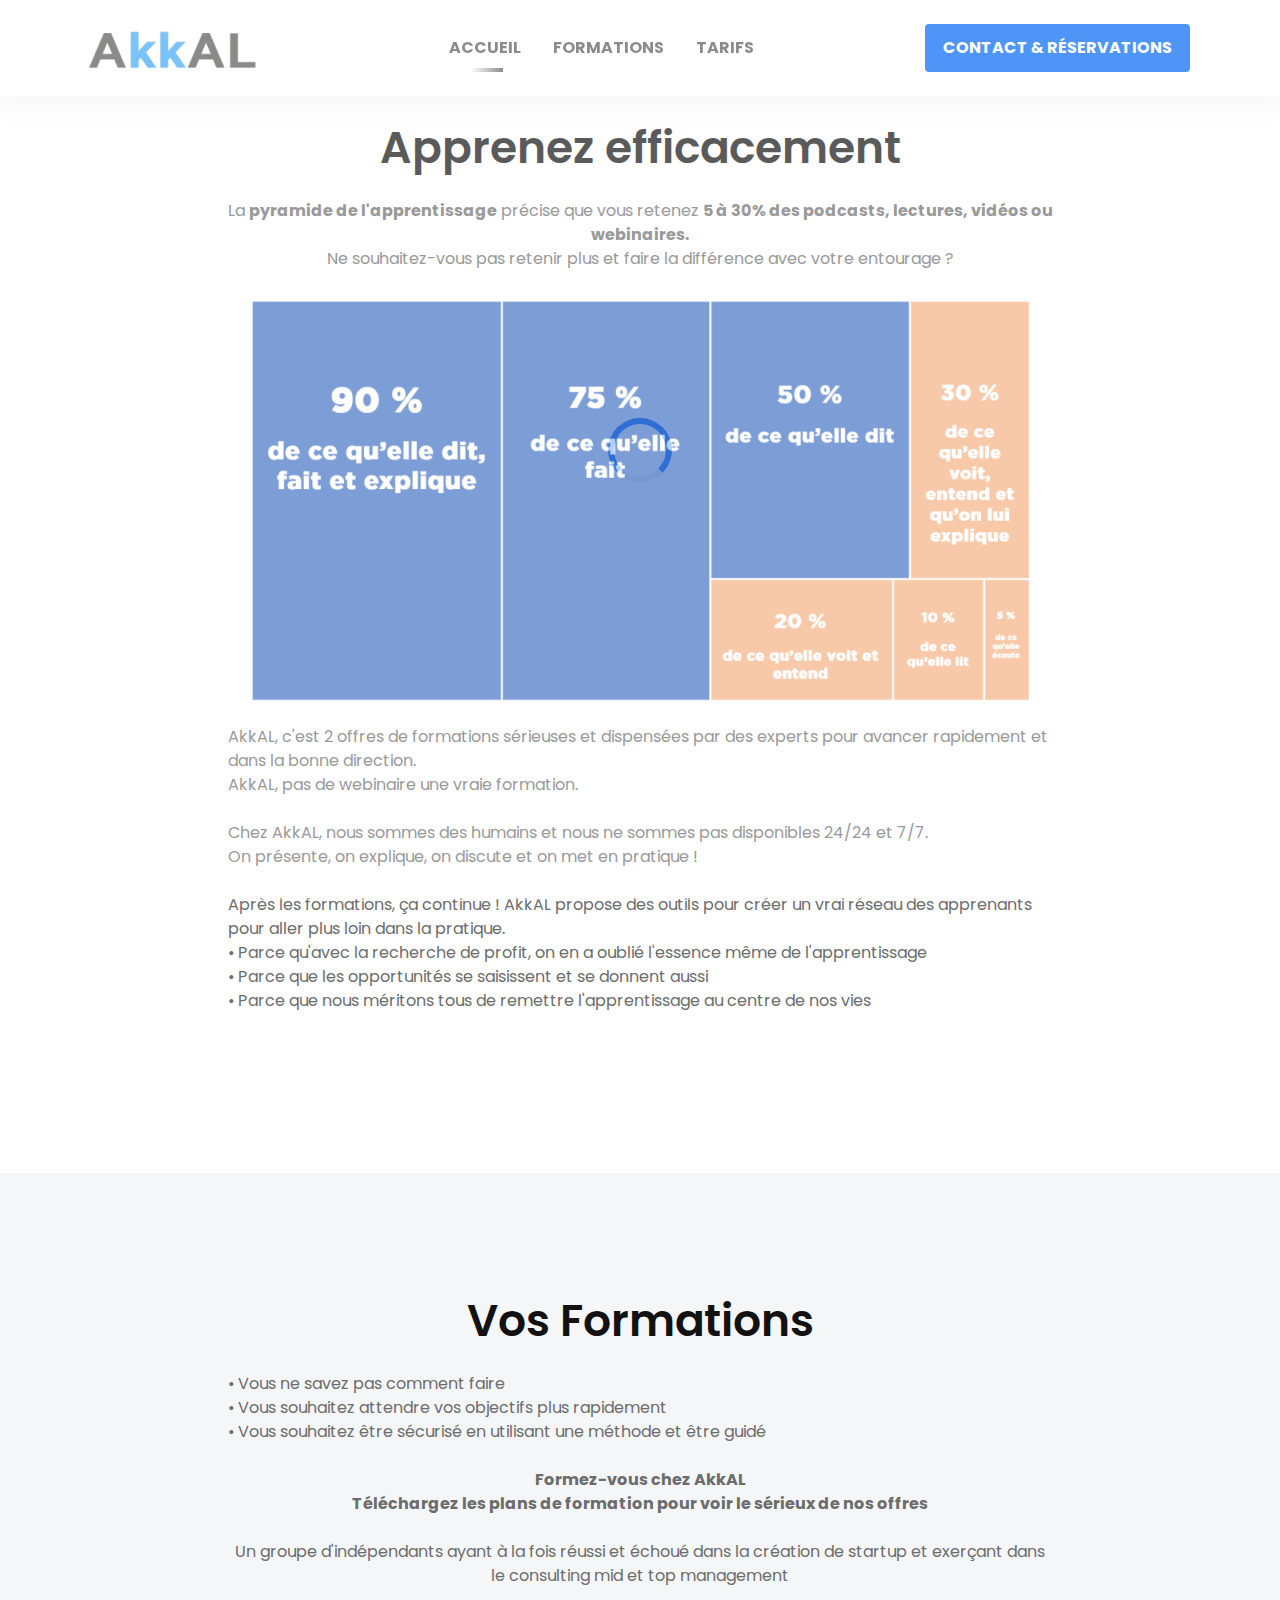
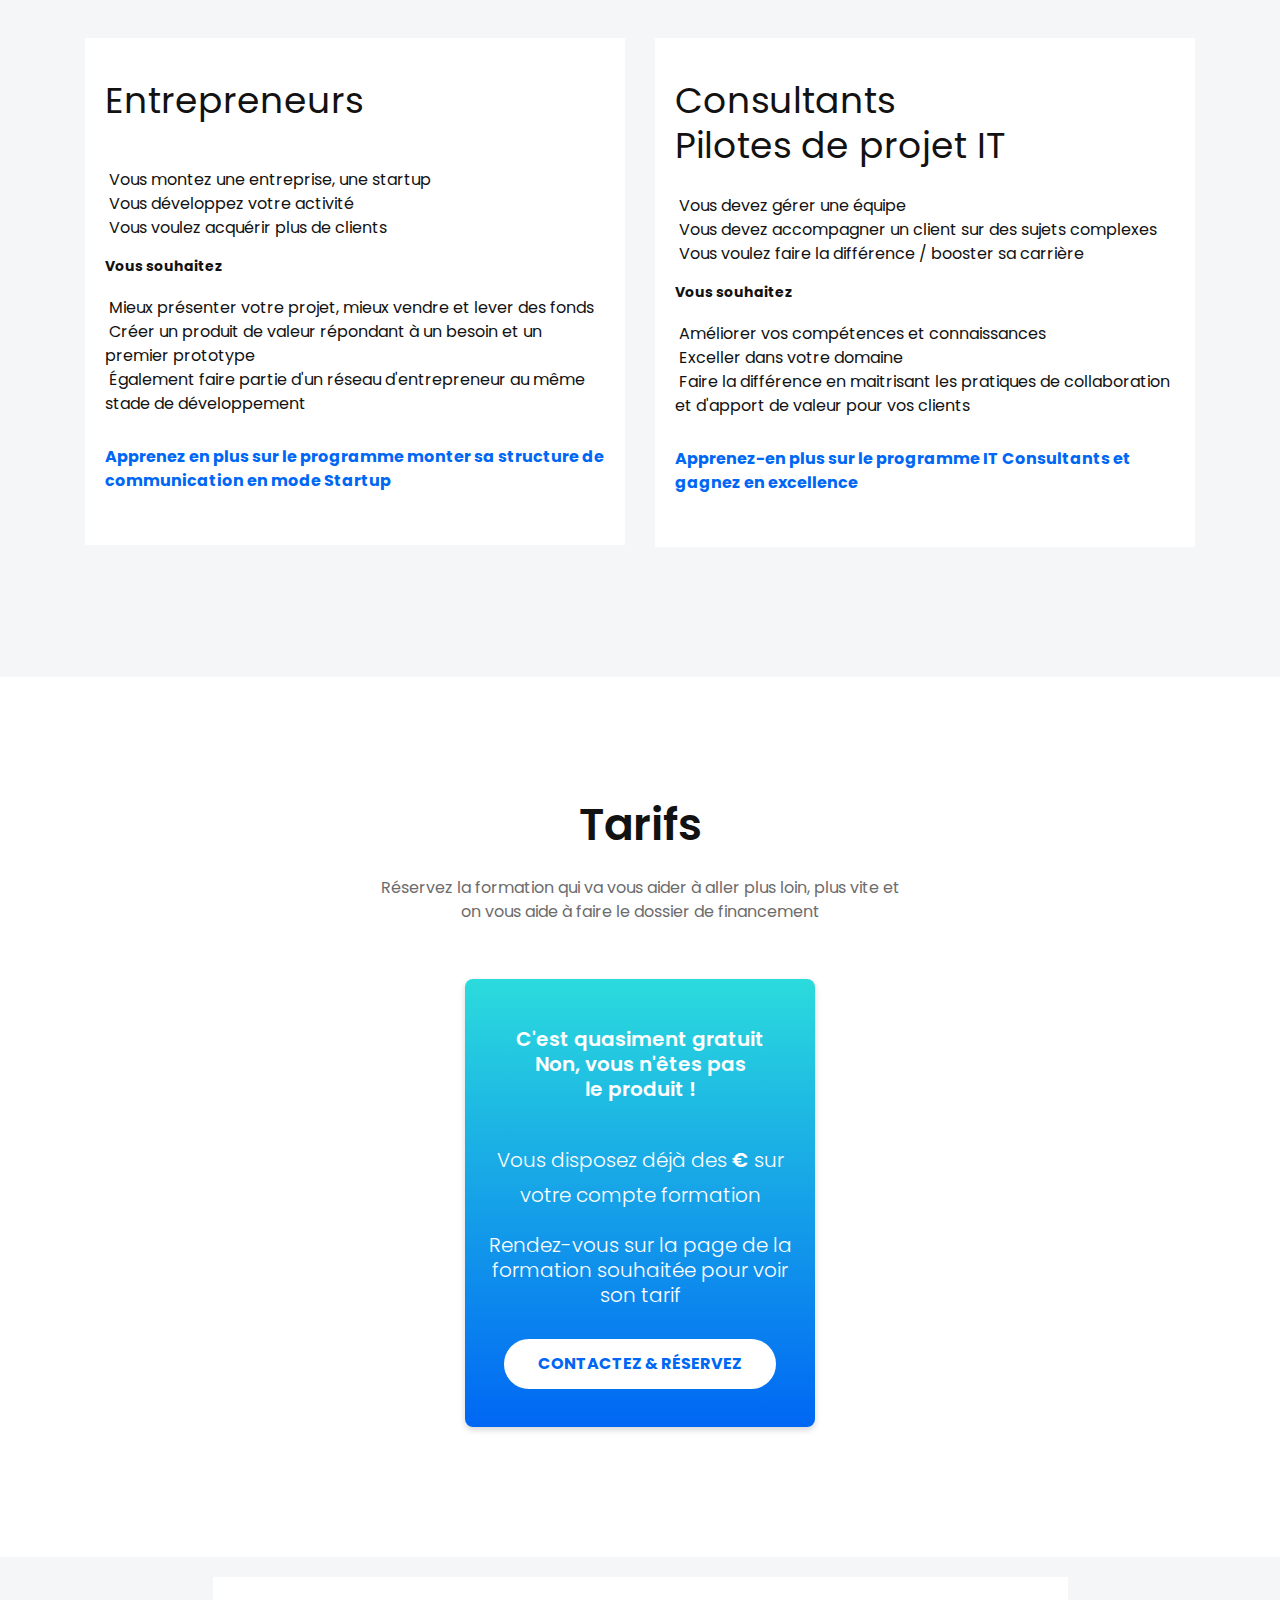
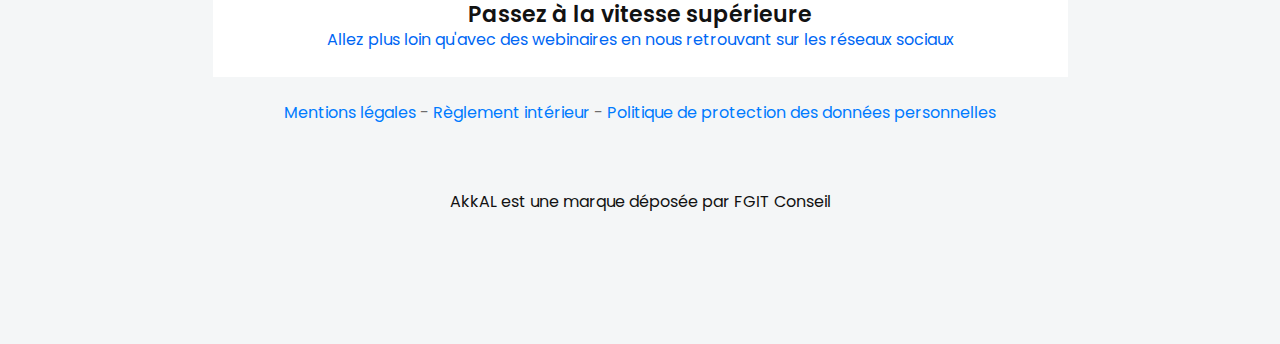
==== index.html @ ff51fa35 "first website release" ====
<!doctype html>
<html class="no-js" lang="fr">
<head>
    <link rel="canonical" href="https://www.akkal.fr/" />
    <meta charset="utf-8">
    <!--====== Title ======-->
    <title>AkkAL - Formation & Collectif</title>
    <meta name="description" content="">
    <meta name="viewport" content="width=device-width, initial-scale=1">
    <!--====== Favicon Icon ======-->
    <link rel="shortcut icon" href="assets/images/favicon.ico" type="image/ico">
    <!--====== Magnific Popup CSS ======-->
    <link rel="stylesheet" href="assets/css/magnific-popup.css">
    <!--====== Slick CSS ======-->
    <link rel="stylesheet" href="assets/css/slick.css">
    <!--====== Line Icons CSS ======-->
    <link rel="stylesheet" href="assets/css/LineIcons.css">
    <!--====== Bootstrap CSS ======-->
    <link rel="stylesheet" href="assets/css/bootstrap.min.css">
    <!--====== Default CSS ======-->
    <link rel="stylesheet" href="assets/css/default.css">
    <!--====== Style CSS ======-->
    <link rel="stylesheet" href="assets/css/style.css">
</head>
<body>
    <!--[if IE]>
    <p class="browserupgrade">You are using an <strong>outdated</strong> browser. Please <a href="https://browsehappy.com/">upgrade your browser</a> to improve your experience and security.</p>
  <![endif]-->
   
    <!--====== PRELOADER PART START ======-->

    <div class="preloader">
        <div class="loader">
            <div class="ytp-spinner">
                <div class="ytp-spinner-container">
                    <div class="ytp-spinner-rotator">
                        <div class="ytp-spinner-left">
                            <div class="ytp-spinner-circle"></div>
                        </div>
                        <div class="ytp-spinner-right">
                            <div class="ytp-spinner-circle"></div>
                        </div>
                    </div>
                </div>
            </div>
        </div>
    </div>

    <!--====== PRELOADER PART ENDS ======-->
    
    <!--====== NAVBAR TWO PART START ======-->

    <section class="navbar-area sticky">
        <div class="container">
            <div class="row">
                <div class="col-lg-12">
                    <nav class="navbar navbar-expand-lg">
                       
                        <a class="navbar-brand" href="index.html">
                            <img src="assets/images/akkal_logo.png" alt="Logo">
                        </a>
                        
                        <button class="navbar-toggler" type="button" data-toggle="collapse" data-target="#navbarTwo" aria-controls="navbarTwo" aria-expanded="false" aria-label="Toggle navigation">
                            <span class="toggler-icon"></span>
                            <span class="toggler-icon"></span>
                            <span class="toggler-icon"></span>
                        </button>

                        <div class="collapse navbar-collapse sub-menu-bar" id="navbarTwo">
                            <ul class="navbar-nav m-auto">
                                <li class="nav-item active"><a class="page-scroll" href="index.html#home">Accueil</a></li>
                                <li class="nav-item"><a class="page-scroll" href="index.html#services">Formations</a></li>
                                <li class="nav-item"><a class="page-scroll" href="index.html#pricing">Tarifs</a></li>
                            </ul>
                        </div>
                        
                        <div class="navbar-btn d-none d-sm-inline-block">
                            <ul>
                                <li><a class="solid" href="Contact-reservation.html">Contact & Réservations</a></li>
                            </ul>
                        </div>
                    </nav> <!-- navbar -->
                </div>
            </div> <!-- row -->
        </div> <!-- container -->
    </section>
    <!--====== NAVBAR TWO PART ENDS ======-->
    <!--====== PART START ======-->
    <section id="home" class="team-area pt-120 pb-130">
        <div class="container">
            <div class="row justify-content-center">
                <div class="col-lg-9 col-md-10">
                    <div class="section-title text-center pb-30">
                        <h3 class="title">Apprenez efficacement</h3>
                        <p class="text">La <b>pyramide de l'apprentissage</b> précise que vous retenez <b>5 à 30% des podcasts, lectures, vidéos ou webinaires.</b> <br />Ne souhaitez-vous pas retenir plus et faire la différence avec votre entourage ?</p>
                    </div> <!-- section title -->
                </div>
            </div> <!-- row -->
            <div class="row justify-content-center">
                <div class="team-image">
                    <img src="assets/images/akkal-pyramide-apprentissage.png" alt="Team">
                </div>
            </div> 
            <div class="row justify-content-center">
                <div class="col-lg-9 col-md-10">
                    <div class="section-title text-center pb-30">
                        <p class="text text-left">
                            AkkAL, c'est 2 offres de formations sérieuses et dispensées par des experts pour avancer rapidement et dans la bonne direction.
                            <br />AkkAL, pas de webinaire une vraie formation. 
                            <br /><br />Chez AkkAL, nous sommes des humains et nous ne sommes pas disponibles 24/24 et 7/7. 
                            <br />On présente, on explique, on discute et on met en pratique !
                            <br /><br />Après les formations, ça continue ! AkkAL propose des outils pour créer un vrai réseau des apprenants pour aller plus loin dans la pratique.
                            <br />•	Parce qu'avec la recherche de profit, on en a oublié l'essence même de l'apprentissage
                            <br />•	Parce que les opportunités se saisissent et se donnent aussi
                            <br />•	Parce que nous méritons tous de remettre l'apprentissage au centre de nos vies 
                        </p>
                    </div> <!-- section title -->
                </div>
            </div> <!-- row -->
        </div> <!-- container -->
    </section>
    <!--====== PART ENDS ======-->
    <!--====== PART START ======-->
    <section id="services" class="features-area">
        <div class="container">
            <div class="row justify-content-center">
                <div class="col-lg-9 col-md-10">
                    <div class="section-title text-center pb-10">
                        <h3 class="title">Vos Formations</h3>
                        <p class="text text-left">
                            •	Vous ne savez pas comment faire 
                            <br />•	Vous souhaitez attendre vos objectifs plus rapidement
                            <br />•	Vous souhaitez être sécurisé en utilisant une méthode et être guidé
                        </p>
                        <p class="text">
                            <b>Formez-vous chez AkkAL
                            <br />Téléchargez les plans de formation pour voir le sérieux de nos offres</b>
                        </p>
                        <p class="text">Un groupe d'indépendants ayant à la fois réussi et échoué dans la création de startup et exerçant dans le consulting mid et top management</p>
                    </div> <!-- row -->
                </div>
            </div> <!-- row -->
            <div class="row justify-content-center">
                <div class="col-lg-6 col-md-7 col-sm-9">
                    <div class="single-features mt-40">
                        <div class="features-title-icon d-flex justify-content-between">
                            <h4 class="features-title"><a href="formation-startupers.html">Entrepreneurs<br /><br /></a></h4>
                        </div>
                        <div class="features-content">
                            <div class="pricing-list">
                                <ul>
                                    <li><i class="lni lni-check-mark-circle"></i> Vous montez une entreprise, une startup</li>
                                    <li><i class="lni lni-check-mark-circle"></i> Vous développez votre activité</li>
                                    <li><i class="lni lni-check-mark-circle"></i> Vous voulez acquérir plus de clients </li>
                                </ul>
                        </div>
                            <p class="text">
                                <b>Vous souhaitez <br /><br /></b> 
                            </p>
                            <div class="pricing-list">
                                    <ul>
                                        <li><i class="lni lni-check-mark-circle"></i> Mieux présenter votre projet, mieux vendre et lever des fonds</li>
                                        <li><i class="lni lni-check-mark-circle"></i> Créer un produit de valeur répondant à un besoin et un premier prototype</li>
                                        <li><i class="lni lni-check-mark-circle"></i> Également faire partie d'un réseau d'entrepreneur au même stade de développement</li>
                                    </ul>
                            </div>
                            <a class="features-btn" href="formation-startupers.html">Apprenez en plus sur le programme monter sa structure de communication en mode Startup</a>
                        </div>
                    </div> <!-- single features -->
                </div> 
                <div class="col-lg-6 col-md-7 col-sm-9">
                    <div class="single-features mt-40">
                        <div class="features-title-icon d-flex justify-content-between">
                            <h4 class="features-title"><a href="#services">Consultants <br />Pilotes de projet IT</a><br /><br /></h4>
                        </div>
                        <div class="features-content">
                            <div class="pricing-list">
                                <ul>
                                    <li><i class="lni lni-check-mark-circle"></i> Vous devez gérer une équipe</li>
                                    <li><i class="lni lni-check-mark-circle"></i> Vous devez accompagner un client sur des sujets complexes</li>
                                    <li><i class="lni lni-check-mark-circle"></i> Vous voulez faire la différence / booster sa carrière</li>
                                </ul>
                        </div>
                            <p class="text">
                                <b>Vous souhaitez <br /><br /></b> 
                            </p>
                            <div class="pricing-list">
                                    <ul>
                                        <li><i class="lni lni-check-mark-circle"></i> Améliorer vos compétences et connaissances</li>
                                        <li><i class="lni lni-check-mark-circle"></i> Exceller dans votre domaine</li>
                                        <li><i class="lni lni-check-mark-circle"></i> Faire la différence en maitrisant les pratiques de collaboration et d'apport de valeur pour vos clients</li>
                                    </ul>
                            </div>
                            <a class="features-btn" href="#services">Apprenez-en plus sur le programme IT Consultants et gagnez en excellence</a>
                        </div>
                    </div> <!-- single features -->
                </div>
            </div> <!-- row -->
        </div> <!-- container -->
    </section>
    <!--====== PART ENDS ======-->
    <!--====== PART START ======-->

    <section id="pricing" class="team-area pt-120 pb-130">
        <div class="container">
            <div class="row justify-content-center">
                <div class="col-lg-6 col-md-10">
                    <div class="section-title text-center pb-25">
                        <h3 class="title">Tarifs</h3>
                        <p class="text">Réservez la formation qui va vous aider à aller plus loin, plus vite et on vous aide à faire le dossier de financement</p>
                    </div> <!-- section title -->
                </div>
            </div> <!-- row -->
            <div class="row justify-content-center">
                <div class="col-lg-4 col-md-7 col-sm-9">
                    <div class="pricing-style mt-30">
                        <div class="pricing-header text-center">
                            <h5 class="sub-title">C'est quasiment gratuit <br />Non, vous n'êtes pas <br />le produit !<br /><br /></h5>
                            <p class="month">Vous disposez déjà des <span class="price">€</span> sur votre compte formation<br /><br />Rendez-vous sur la page de la formation souhaitée pour voir son tarif</p>
                        </div>
                        <div class="pricing-btn rounded-buttons text-center">
                            <a class="main-btn rounded-one" href="Contact-reservation.html">Contactez & Réservez</a>
                        </div>    
                    </div> <!-- pricing style one -->
                </div>
            </div> <!-- row -->
        </div> <!-- container -->
    </section>
    <!--====== PART ENDS ======-->
    <!--====== PART START ======-->
    <section id="contact" class="contact-area">
        <div class="container">
            <div class="row justify-content-center">
                <div class="team-style-eleven text-center wow fadeIn col-lg-9 col-md-10" data-wow-duration="1s" data-wow-delay="0s">    
                    <div class="team-content">
                        <div class="team-social">
                            <ul class="social">
                                <li><a href="https://www.facebook.com/akkal.formation"><i class="lni lni-facebook-filled"></i></a></li>
                                <li><a href="https://twitter.com/AkkAL_Formation"><i class="lni lni-twitter-original"></i></a></li>
                                <li><a href="https://www.linkedin.com/company/akkal"><i class="lni lni-linkedin-original"></i></a></li>
                                <li><a href="https://www.instagram.com/akkal_formation/"><i class="lni lni-instagram"></i></a></li>
                            </ul>
                        </div>
                        <h4 class="team-name">Passez à la vitesse supérieure</h4>
                        <span class="sub-title">Allez plus loin qu'avec des webinaires en nous retrouvant sur les réseaux sociaux</span>
                    </div>
                </div> 
                <div class="col-lg-9 col-md-10">
                    <div class="section-title text-center pb-30">
                        <p class="text"><a href="mentionslegales.html">Mentions légales</a> - <a href="reglementinterieur.html">Règlement intérieur</a> - <a href="rgpd.html">Politique de protection des données personnelles</a></p>
                    </div> <!-- section title -->
                </div>
                <div class="copyright text-center mt-35">
                    <p class="text">AkkAL est une marque déposée par FGIT Conseil</p>
                </div> 
            </div>  <!-- row -->
        </div> <!-- container -->
    </section>
    <!--====== PART ENDS ======-->
    <!--====== BACK TOP TOP PART START ======-->

    <a href="#" class="back-to-top"><i class="lni lni-chevron-up"></i></a>

    <!--====== BACK TOP TOP PART ENDS ======-->    
    <!--====== Jquery js ======-->
    <script src="assets/js/vendor/jquery-1.12.4.min.js"></script>
    <script src="assets/js/vendor/modernizr-3.7.1.min.js"></script>
    
    <!--====== Bootstrap js ======-->
    <script src="assets/js/popper.min.js"></script>
    <script src="assets/js/bootstrap.min.js"></script>
    
    <!--====== Slick js ======-->
    <script src="assets/js/slick.min.js"></script>
    
    <!--====== Magnific Popup js ======-->
    <script src="assets/js/jquery.magnific-popup.min.js"></script>
    
    <!--====== Ajax Contact js ======-->
    <script src="assets/js/ajax-contact.js"></script>
    
    <!--====== Isotope js ======-->
    <script src="assets/js/imagesloaded.pkgd.min.js"></script>
    <script src="assets/js/isotope.pkgd.min.js"></script>
    
    <!--====== Scrolling Nav js ======-->
    <script src="assets/js/jquery.easing.min.js"></script>
    <script src="assets/js/scrolling-nav.js"></script>
    
    <!--====== Main js ======-->
    <script src="assets/js/main.js"></script>
</body>
</html>
---- assets/css/default.css ----
/* Deafult Margin & Padding */
/*-- Margin Top --*/
.mt-5 {
	margin-top: 5px;
}
.mt-10 {
	margin-top: 10px;
}
.mt-15 {
	margin-top: 15px;
}
.mt-20 {
	margin-top: 20px;
}
.mt-25 {
	margin-top: 25px;
}
.mt-30 {
	margin-top: 30px;
}
.mt-35 {
	margin-top: 35px;
}
.mt-40 {
	margin-top: 40px;
}
.mt-45 {
	margin-top: 45px;
}
.mt-50 {
	margin-top: 50px;
}
.mt-55 {
	margin-top: 55px;
}
.mt-60 {
	margin-top: 60px;
}
.mt-65 {
	margin-top: 65px;
}
.mt-70 {
	margin-top: 70px;
}
.mt-75 {
	margin-top: 75px;
}
.mt-80 {
	margin-top: 80px;
}
.mt-85 {
	margin-top: 85px;
}
.mt-90 {
	margin-top: 90px;
}
.mt-95 {
	margin-top: 95px;
}
.mt-100 {
	margin-top: 100px;
}
.mt-105 {
	margin-top: 105px;
}
.mt-110 {
	margin-top: 110px;
}
.mt-115 {
	margin-top: 115px;
}
.mt-120 {
	margin-top: 120px;
}
.mt-125 {
	margin-top: 125px;
}
.mt-130 {
	margin-top: 130px;
}
.mt-135 {
	margin-top: 135px;
}
.mt-140 {
	margin-top: 140px;
}
.mt-145 {
	margin-top: 145px;
}
.mt-150 {
	margin-top: 150px;
}
.mt-155 {
	margin-top: 155px;
}
.mt-160 {
	margin-top: 160px;
}
.mt-165 {
	margin-top: 165px;
}
.mt-170 {
	margin-top: 170px;
}
.mt-175 {
	margin-top: 175px;
}
.mt-180 {
	margin-top: 180px;
}
.mt-185 {
	margin-top: 185px;
}
.mt-190 {
	margin-top: 190px;
}
.mt-195 {
	margin-top: 195px;
}
.mt-200 {
	margin-top: 200px;
}
/*-- Margin Bottom --*/

.mb-5 {
	margin-bottom: 5px;
}
.mb-10 {
	margin-bottom: 10px;
}
.mb-15 {
	margin-bottom: 15px;
}
.mb-20 {
	margin-bottom: 20px;
}
.mb-25 {
	margin-bottom: 25px;
}
.mb-30 {
	margin-bottom: 30px;
}
.mb-35 {
	margin-bottom: 35px;
}
.mb-40 {
	margin-bottom: 40px;
}
.mb-45 {
	margin-bottom: 45px;
}
.mb-50 {
	margin-bottom: 50px;
}
.mb-55 {
	margin-bottom: 55px;
}
.mb-60 {
	margin-bottom: 60px;
}
.mb-65 {
	margin-bottom: 65px;
}
.mb-70 {
	margin-bottom: 70px;
}
.mb-75 {
	margin-bottom: 75px;
}
.mb-80 {
	margin-bottom: 80px;
}
.mb-85 {
	margin-bottom: 85px;
}
.mb-90 {
	margin-bottom: 90px;
}
.mb-95 {
	margin-bottom: 95px;
}
.mb-100 {
	margin-bottom: 100px;
}
.mb-105 {
	margin-bottom: 105px;
}
.mb-110 {
	margin-bottom: 110px;
}
.mb-115 {
	margin-bottom: 115px;
}
.mb-120 {
	margin-bottom: 120px;
}
.mb-125 {
	margin-bottom: 125px;
}
.mb-130 {
	margin-bottom: 130px;
}
.mb-135 {
	margin-bottom: 135px;
}
.mb-140 {
	margin-bottom: 140px;
}
.mb-145 {
	margin-bottom: 145px;
}
.mb-150 {
	margin-bottom: 150px;
}
.mb-155 {
	margin-bottom: 155px;
}
.mb-160 {
	margin-bottom: 160px;
}
.mb-165 {
	margin-bottom: 165px;
}
.mb-170 {
	margin-bottom: 170px;
}
.mb-175 {
	margin-bottom: 175px;
}
.mb-180 {
	margin-bottom: 180px;
}
.mb-185 {
	margin-bottom: 185px;
}
.mb-190 {
	margin-bottom: 190px;
}
.mb-195 {
	margin-bottom: 195px;
}
.mb-200 {
	margin-bottom: 200px;
}
/*-- margin left --*/
.ml-5 {
	margin-left: 5px;
}
.ml-10 {
	margin-left: 10px;
}
.ml-15 {
	margin-left: 15px;
}
.ml-20 {
	margin-left: 20px;
}
.ml-25 {
	margin-left: 25px;
}
.ml-30 {
	margin-left: 30px;
}
.ml-35 {
	margin-left: 35px;
}
.ml-40 {
	margin-left: 40px;
}
.ml-45 {
	margin-left: 45px;
}
.ml-50 {
	margin-left: 50px;
}
.ml-55 {
	margin-left: 55px;
}
.ml-60 {
	margin-left: 60px;
}
.ml-65 {
	margin-left: 65px;
}
.ml-70 {
	margin-left: 70px;
}
.ml-75 {
	margin-left: 75px;
}
.ml-80 {
	margin-left: 80px;
}
.ml-85 {
	margin-left: 85px;
}
.ml-90 {
	margin-left: 90px;
}
.ml-95 {
	margin-left: 95px;
}
.ml-100 {
	margin-left: 100px;
}
.ml-105 {
	margin-left: 105px;
}
.ml-110 {
	margin-left: 110px;
}
.ml-115 {
	margin-left: 115px;
}
.ml-120 {
	margin-left: 120px;
}
.ml-125 {
	margin-left: 125px;
}
.ml-130 {
	margin-left: 130px;
}
.ml-135 {
	margin-left: 135px;
}
.ml-140 {
	margin-left: 140px;
}
.ml-145 {
	margin-left: 145px;
}
.ml-150 {
	margin-left: 150px;
}
.ml-155 {
	margin-left: 155px;
}
.ml-160 {
	margin-left: 160px;
}
.ml-165 {
	margin-left: 165px;
}
.ml-170 {
	margin-left: 170px;
}
.ml-175 {
	margin-left: 175px;
}
.ml-180 {
	margin-left: 180px;
}
.ml-185 {
	margin-left: 185px;
}
.ml-190 {
	margin-left: 190px;
}
.ml-195 {
	margin-left: 195px;
}
.ml-200 {
	margin-left: 200px;
}
/*-- margin right --*/
.mr-5 {
	margin-right: 5px;
}
.mr-10 {
	margin-right: 10px;
}
.mr-15 {
	margin-right: 15px;
}
.mr-20 {
	margin-right: 20px;
}
.mr-25 {
	margin-right: 25px;
}
.mr-30 {
	margin-right: 30px;
}
.mr-35 {
	margin-right: 35px;
}
.mr-40 {
	margin-right: 40px;
}
.mr-45 {
	margin-right: 45px;
}
.mr-50 {
	margin-right: 50px;
}
.mr-55 {
	margin-right: 55px;
}
.mr-60 {
	margin-right: 60px;
}
.mr-65 {
	margin-right: 65px;
}
.mr-70 {
	margin-right: 70px;
}
.mr-75 {
	margin-right: 75px;
}
.mr-80 {
	margin-right: 80px;
}
.mr-85 {
	margin-right: 85px;
}
.mr-90 {
	margin-right: 90px;
}
.mr-95 {
	margin-right: 95px;
}
.mr-100 {
	margin-right: 100px;
}
.mr-105 {
	margin-right: 105px;
}
.mr-110 {
	margin-right: 110px;
}
.mr-115 {
	margin-right: 115px;
}
.mr-120 {
	margin-right: 120px;
}
.mr-125 {
	margin-right: 125px;
}
.mr-130 {
	margin-right: 130px;
}
.mr-135 {
	margin-right: 135px;
}
.mr-140 {
	margin-right: 140px;
}
.mr-145 {
	margin-right: 145px;
}
.mr-150 {
	margin-right: 150px;
}
.mr-155 {
	margin-right: 155px;
}
.mr-160 {
	margin-right: 160px;
}
.mr-165 {
	margin-right: 165px;
}
.mr-170 {
	margin-right: 170px;
}
.mr-175 {
	margin-right: 175px;
}
.mr-180 {
	margin-right: 180px;
}
.mr-185 {
	margin-right: 185px;
}
.mr-190 {
	margin-right: 190px;
}
.mr-195 {
	margin-right: 195px;
}
.mr-200 {
	margin-right: 200px;
}


/*-- Padding Top --*/

.pt-5 {
	padding-top: 5px;
}
.pt-10 {
	padding-top: 10px;
}
.pt-15 {
	padding-top: 15px;
}
.pt-20 {
	padding-top: 20px;
}
.pt-25 {
	padding-top: 25px;
}
.pt-30 {
	padding-top: 30px;
}
.pt-35 {
	padding-top: 35px;
}
.pt-40 {
	padding-top: 40px;
}
.pt-45 {
	padding-top: 45px;
}
.pt-50 {
	padding-top: 50px;
}
.pt-55 {
	padding-top: 55px;
}
.pt-60 {
	padding-top: 60px;
}
.pt-65 {
	padding-top: 65px;
}
.pt-70 {
	padding-top: 70px;
}
.pt-75 {
	padding-top: 75px;
}
.pt-80 {
	padding-top: 80px;
}
.pt-85 {
	padding-top: 85px;
}
.pt-90 {
	padding-top: 90px;
}
.pt-95 {
	padding-top: 95px;
}
.pt-100 {
	padding-top: 100px;
}
.pt-105 {
	padding-top: 105px;
}
.pt-110 {
	padding-top: 110px;
}
.pt-115 {
	padding-top: 115px;
}
.pt-120 {
	padding-top: 120px;
}
.pt-125 {
	padding-top: 125px;
}
.pt-130 {
	padding-top: 130px;
}
.pt-135 {
	padding-top: 135px;
}
.pt-140 {
	padding-top: 140px;
}
.pt-145 {
	padding-top: 145px;
}
.pt-150 {
	padding-top: 150px;
}
.pt-155 {
	padding-top: 155px;
}
.pt-160 {
	padding-top: 160px;
}
.pt-165 {
	padding-top: 165px;
}
.pt-170 {
	padding-top: 170px;
}
.pt-175 {
	padding-top: 175px;
}
.pt-180 {
	padding-top: 180px;
}
.pt-185 {
	padding-top: 185px;
}
.pt-190 {
	padding-top: 190px;
}
.pt-195 {
	padding-top: 195px;
}
.pt-200 {
	padding-top: 200px;
}
/*-- Padding Bottom --*/

.pb-5 {
	padding-bottom: 5px;
}
.pb-10 {
	padding-bottom: 10px;
}
.pb-15 {
	padding-bottom: 15px;
}
.pb-20 {
	padding-bottom: 20px;
}
.pb-25 {
	padding-bottom: 25px;
}
.pb-30 {
	padding-bottom: 30px;
}
.pb-35 {
	padding-bottom: 35px;
}
.pb-40 {
	padding-bottom: 40px;
}
.pb-45 {
	padding-bottom: 45px;
}
.pb-50 {
	padding-bottom: 50px;
}
.pb-55 {
	padding-bottom: 55px;
}
.pb-60 {
	padding-bottom: 60px;
}
.pb-65 {
	padding-bottom: 65px;
}
.pb-70 {
	padding-bottom: 70px;
}
.pb-75 {
	padding-bottom: 75px;
}
.pb-80 {
	padding-bottom: 80px;
}
.pb-85 {
	padding-bottom: 85px;
}
.pb-90 {
	padding-bottom: 90px;
}
.pb-95 {
	padding-bottom: 95px;
}
.pb-100 {
	padding-bottom: 100px;
}
.pb-105 {
	padding-bottom: 105px;
}
.pb-110 {
	padding-bottom: 110px;
}
.pb-115 {
	padding-bottom: 115px;
}
.pb-120 {
	padding-bottom: 120px;
}
.pb-125 {
	padding-bottom: 125px;
}
.pb-130 {
	padding-bottom: 130px;
}
.pb-135 {
	padding-bottom: 135px;
}
.pb-140 {
	padding-bottom: 140px;
}
.pb-145 {
	padding-bottom: 145px;
}
.pb-150 {
	padding-bottom: 150px;
}
.pb-155 {
	padding-bottom: 155px;
}
.pb-160 {
	padding-bottom: 160px;
}
.pb-165 {
	padding-bottom: 165px;
}
.pb-170 {
	padding-bottom: 170px;
}
.pb-175 {
	padding-bottom: 175px;
}
.pb-180 {
	padding-bottom: 180px;
}
.pb-185 {
	padding-bottom: 185px;
}
.pb-190 {
	padding-bottom: 190px;
}
.pb-195 {
	padding-bottom: 195px;
}
.pb-200 {
	padding-bottom: 200px;
}

/*-- Padding left --*/

.pl-0 {
	padding-left: 0px;
}
.pl-5 {
	padding-left: 5px;
}
.pl-10 {
	padding-left: 10px;
}
.pl-15 {
	padding-left: 15px;
}
.pl-20 {
	padding-left: 20px;
}
.pl-25 {
	padding-left: 25px;
}
.pl-30 {
	padding-left: 30px;
}
.pl-35 {
	padding-left: 35px;
}
.pl-40 {
	padding-left: 40px;
}
.pl-45 {
	padding-left: 45px;
}
.pl-50 {
	padding-left: 50px;
}
.pl-55 {
	padding-left: 55px;
}
.pl-60 {
	padding-left: 60px;
}
.pl-65 {
	padding-left: 65px;
}
.pl-70 {
	padding-left: 70px;
}
.pl-75 {
	padding-left: 75px;
}
.pl-80 {
	padding-left: 80px;
}
.pl-85 {
	padding-left: 85px;
}
.pl-90 {
	padding-left: 90px;
}
.pl-100 {
	padding-left: 100px;
}
.pl-105 {
	padding-left: 105px;
}
.pl-110 {
	padding-left: 110px;
}
.pl-115 {
	padding-left: 115px;
}
.pl-120 {
	padding-left: 120px;
}
.pl-125 {
	padding-left: 125px;
}
/*-- Padding right --*/

.pr-0 {
	padding-right: 0px;
}
.pr-5 {
	padding-right: 5px;
}
.pr-10 {
	padding-right: 10px;
}
.pr-15 {
	padding-right: 15px;
}
.pr-20 {
	padding-right: 20px;
}
.pr-25 {
	padding-right: 25px;
}
.pr-30 {
	padding-right: 30px;
}
.pr-35 {
	padding-right: 35px;
}
.pr-40 {
	padding-right: 40px;
}
.pr-45 {
	padding-right: 45px;
}
.pr-50 {
	padding-right: 50px;
}
.pr-55 {
	padding-right: 55px;
}
.pr-60 {
	padding-right: 60px;
}
.pr-65 {
	padding-right: 65px;
}
.pr-70 {
	padding-right: 70px;
}
.pr-75 {
	padding-right: 75px;
}
.pr-80 {
	padding-right: 80px;
}
.pr-85 {
	padding-right: 85px;
}
.pr-90 {
	padding-right: 90px;
}
.pr-95 {
	padding-right: 95px;
}
.pr-100 {
	padding-right: 100px;
}
.pr-105 {
	padding-right: 105px;
}
/* Background Color */

.gray-bg {
	background: #f6f6f6;
}
.white-bg {
	background: #fff;
}
.black-bg {
	background: #222;
}
/* Color */

.white {
	color: #fff;
}
.black {
	color: #222;
}
/* black overlay */

[data-overlay] {
	position: relative;
}
[data-overlay]::before {
	background: #000 none repeat scroll 0 0;
	content: "";
	height: 100%;
	left: 0;
	position: absolute;
	top: 0;
	width: 100%;
	z-index: 1;
}
[data-overlay="3"]::before {
	opacity: 0.3;
}
[data-overlay="4"]::before {
	opacity: 0.4;
}
[data-overlay="5"]::before {
	opacity: 0.5;
}
[data-overlay="6"]::before {
	opacity: 0.6;
}
[data-overlay="7"]::before {
	opacity: 0.7;
}
[data-overlay="8"]::before {
	opacity: 0.8;
}
[data-overlay="9"]::before {
	opacity: 0.9;
}
---- assets/css/style.css ----
/*-----------------------------------------------------------------------------------

    Template Name: Smash - Bootstrap Template
    Template URI: uideck.com
    Author: UIdeck
    Version: 1.0

-----------------------------------------------------------------------------------

    CSS INDEX
    ===================

    01. Theme default CSS
	02. Header
    03. Hero
	04. Footer

-----------------------------------------------------------------------------------*/
/*===========================
      01.COMMON css 
===========================*/
@import url("https://fonts.googleapis.com/css?family=Poppins:300,400,500,600,700,800");
body {
  font-family: "Poppins", sans-serif;
  font-weight: normal;
  font-style: normal;
  color: #121212; }

* {
  margin: 0;
  padding: 0;
  -webkit-box-sizing: border-box;
  -moz-box-sizing: border-box;
  box-sizing: border-box; }

img {
  max-width: 100%; }

a:focus,
input:focus,
textarea:focus,
button:focus {
  text-decoration: none;
  outline: none; }

a:focus,
a:hover {
  text-decoration: none; }

i,
span,
a {
  display: inline-block; }

h1,
h2,
h3,
h4,
h5,
h6 {
  font-family: "Poppins", sans-serif;
  font-weight: 600;
  color: #121212;
  margin: 0px; }

h1 {
  font-size: 48px; }

h2 {
  font-size: 36px; }

h3 {
  font-size: 28px; }

h4 {
  font-size: 22px; }

h5 {
  font-size: 18px; }

h6 {
  font-size: 16px; }

ul, ol {
  margin: 0px;
  padding: 0px;
  list-style-type: none; }

p {
  font-size: 16px;
  font-weight: 400;
  line-height: 24px;
  color: #121212;
  margin: 0px; }

.bg_cover {
  background-position: center center;
  background-size: cover;
  background-repeat: no-repeat;
  width: 100%;
  height: 100%; }

/*===== All Slick Slide Outline Style =====*/
.slick-slide {
  outline: 0; }

/*===== All Section Title Style =====*/
.section-title .title {
  font-size: 44px;
  font-weight: 600;
  color: #121212;
  line-height: 55px; }
  @media (max-width: 767px) {
    .section-title .title {
      font-size: 30px;
      line-height: 35px; } }
.section-title .text {
  font-size: 16px;
  line-height: 24px;
  color: #6c6c6c;
  margin-top: 24px; }

/*===== All Preloader Style =====*/
.preloader {
  /* Body Overlay */
  position: fixed;
  top: 0;
  left: 0;
  display: table;
  height: 100%;
  width: 100%;
  /* Change Background Color */
  background: #fff;
  z-index: 99999; }
  .preloader .loader {
    display: table-cell;
    vertical-align: middle;
    text-align: center; }
    .preloader .loader .ytp-spinner {
      position: absolute;
      left: 50%;
      top: 50%;
      width: 64px;
      margin-left: -32px;
      z-index: 18;
      pointer-events: none; }
      .preloader .loader .ytp-spinner .ytp-spinner-container {
        pointer-events: none;
        position: absolute;
        width: 100%;
        padding-bottom: 100%;
        top: 50%;
        left: 50%;
        margin-top: -50%;
        margin-left: -50%;
        -webkit-animation: ytp-spinner-linspin 1568.23529647ms linear infinite;
        -moz-animation: ytp-spinner-linspin 1568.23529647ms linear infinite;
        -o-animation: ytp-spinner-linspin 1568.23529647ms linear infinite;
        animation: ytp-spinner-linspin 1568.23529647ms linear infinite; }
        .preloader .loader .ytp-spinner .ytp-spinner-container .ytp-spinner-rotator {
          position: absolute;
          width: 100%;
          height: 100%;
          -webkit-animation: ytp-spinner-easespin 5332ms cubic-bezier(0.4, 0, 0.2, 1) infinite both;
          -moz-animation: ytp-spinner-easespin 5332ms cubic-bezier(0.4, 0, 0.2, 1) infinite both;
          -o-animation: ytp-spinner-easespin 5332ms cubic-bezier(0.4, 0, 0.2, 1) infinite both;
          animation: ytp-spinner-easespin 5332ms cubic-bezier(0.4, 0, 0.2, 1) infinite both; }
          .preloader .loader .ytp-spinner .ytp-spinner-container .ytp-spinner-rotator .ytp-spinner-left {
            position: absolute;
            top: 0;
            left: 0;
            bottom: 0;
            overflow: hidden;
            right: 50%; }
          .preloader .loader .ytp-spinner .ytp-spinner-container .ytp-spinner-rotator .ytp-spinner-right {
            position: absolute;
            top: 0;
            right: 0;
            bottom: 0;
            overflow: hidden;
            left: 50%; }
    .preloader .loader .ytp-spinner-circle {
      box-sizing: border-box;
      position: absolute;
      width: 200%;
      height: 100%;
      border-style: solid;
      /* Spinner Color */
      border-color: #0067f4 #0067f4 #e9ecef;
      border-radius: 50%;
      border-width: 6px; }
    .preloader .loader .ytp-spinner-left .ytp-spinner-circle {
      left: 0;
      right: -100%;
      border-right-color: #e9ecef;
      -webkit-animation: ytp-spinner-left-spin 1333ms cubic-bezier(0.4, 0, 0.2, 1) infinite both;
      -moz-animation: ytp-spinner-left-spin 1333ms cubic-bezier(0.4, 0, 0.2, 1) infinite both;
      -o-animation: ytp-spinner-left-spin 1333ms cubic-bezier(0.4, 0, 0.2, 1) infinite both;
      animation: ytp-spinner-left-spin 1333ms cubic-bezier(0.4, 0, 0.2, 1) infinite both; }
    .preloader .loader .ytp-spinner-right .ytp-spinner-circle {
      left: -100%;
      right: 0;
      border-left-color: #e9ecef;
      -webkit-animation: ytp-right-spin 1333ms cubic-bezier(0.4, 0, 0.2, 1) infinite both;
      -moz-animation: ytp-right-spin 1333ms cubic-bezier(0.4, 0, 0.2, 1) infinite both;
      -o-animation: ytp-right-spin 1333ms cubic-bezier(0.4, 0, 0.2, 1) infinite both;
      animation: ytp-right-spin 1333ms cubic-bezier(0.4, 0, 0.2, 1) infinite both; }

/* Preloader Animations */
@-webkit-keyframes ytp-spinner-linspin {
  to {
    -webkit-transform: rotate(360deg);
    -moz-transform: rotate(360deg);
    -ms-transform: rotate(360deg);
    -o-transform: rotate(360deg);
    transform: rotate(360deg); } }
@keyframes ytp-spinner-linspin {
  to {
    -webkit-transform: rotate(360deg);
    -moz-transform: rotate(360deg);
    -ms-transform: rotate(360deg);
    -o-transform: rotate(360deg);
    transform: rotate(360deg); } }
@-webkit-keyframes ytp-spinner-easespin {
  12.5% {
    -webkit-transform: rotate(135deg);
    -moz-transform: rotate(135deg);
    -ms-transform: rotate(135deg);
    -o-transform: rotate(135deg);
    transform: rotate(135deg); }
  25% {
    -webkit-transform: rotate(270deg);
    -moz-transform: rotate(270deg);
    -ms-transform: rotate(270deg);
    -o-transform: rotate(270deg);
    transform: rotate(270deg); }
  37.5% {
    -webkit-transform: rotate(405deg);
    -moz-transform: rotate(405deg);
    -ms-transform: rotate(405deg);
    -o-transform: rotate(405deg);
    transform: rotate(405deg); }
  50% {
    -webkit-transform: rotate(540deg);
    -moz-transform: rotate(540deg);
    -ms-transform: rotate(540deg);
    -o-transform: rotate(540deg);
    transform: rotate(540deg); }
  62.5% {
    -webkit-transform: rotate(675deg);
    -moz-transform: rotate(675deg);
    -ms-transform: rotate(675deg);
    -o-transform: rotate(675deg);
    transform: rotate(675deg); }
  75% {
    -webkit-transform: rotate(810deg);
    -moz-transform: rotate(810deg);
    -ms-transform: rotate(810deg);
    -o-transform: rotate(810deg);
    transform: rotate(810deg); }
  87.5% {
    -webkit-transform: rotate(945deg);
    -moz-transform: rotate(945deg);
    -ms-transform: rotate(945deg);
    -o-transform: rotate(945deg);
    transform: rotate(945deg); }
  to {
    -webkit-transform: rotate(1080deg);
    -moz-transform: rotate(1080deg);
    -ms-transform: rotate(1080deg);
    -o-transform: rotate(1080deg);
    transform: rotate(1080deg); } }
@keyframes ytp-spinner-easespin {
  12.5% {
    -webkit-transform: rotate(135deg);
    -moz-transform: rotate(135deg);
    -ms-transform: rotate(135deg);
    -o-transform: rotate(135deg);
    transform: rotate(135deg); }
  25% {
    -webkit-transform: rotate(270deg);
    -moz-transform: rotate(270deg);
    -ms-transform: rotate(270deg);
    -o-transform: rotate(270deg);
    transform: rotate(270deg); }
  37.5% {
    -webkit-transform: rotate(405deg);
    -moz-transform: rotate(405deg);
    -ms-transform: rotate(405deg);
    -o-transform: rotate(405deg);
    transform: rotate(405deg); }
  50% {
    -webkit-transform: rotate(540deg);
    -moz-transform: rotate(540deg);
    -ms-transform: rotate(540deg);
    -o-transform: rotate(540deg);
    transform: rotate(540deg); }
  62.5% {
    -webkit-transform: rotate(675deg);
    -moz-transform: rotate(675deg);
    -ms-transform: rotate(675deg);
    -o-transform: rotate(675deg);
    transform: rotate(675deg); }
  75% {
    -webkit-transform: rotate(810deg);
    -moz-transform: rotate(810deg);
    -ms-transform: rotate(810deg);
    -o-transform: rotate(810deg);
    transform: rotate(810deg); }
  87.5% {
    -webkit-transform: rotate(945deg);
    -moz-transform: rotate(945deg);
    -ms-transform: rotate(945deg);
    -o-transform: rotate(945deg);
    transform: rotate(945deg); }
  to {
    -webkit-transform: rotate(1080deg);
    -moz-transform: rotate(1080deg);
    -ms-transform: rotate(1080deg);
    -o-transform: rotate(1080deg);
    transform: rotate(1080deg); } }
@-webkit-keyframes ytp-spinner-left-spin {
  0% {
    -webkit-transform: rotate(130deg);
    -moz-transform: rotate(130deg);
    -ms-transform: rotate(130deg);
    -o-transform: rotate(130deg);
    transform: rotate(130deg); }
  50% {
    -webkit-transform: rotate(-5deg);
    -moz-transform: rotate(-5deg);
    -ms-transform: rotate(-5deg);
    -o-transform: rotate(-5deg);
    transform: rotate(-5deg); }
  to {
    -webkit-transform: rotate(130deg);
    -moz-transform: rotate(130deg);
    -ms-transform: rotate(130deg);
    -o-transform: rotate(130deg);
    transform: rotate(130deg); } }
@keyframes ytp-spinner-left-spin {
  0% {
    -webkit-transform: rotate(130deg);
    -moz-transform: rotate(130deg);
    -ms-transform: rotate(130deg);
    -o-transform: rotate(130deg);
    transform: rotate(130deg); }
  50% {
    -webkit-transform: rotate(-5deg);
    -moz-transform: rotate(-5deg);
    -ms-transform: rotate(-5deg);
    -o-transform: rotate(-5deg);
    transform: rotate(-5deg); }
  to {
    -webkit-transform: rotate(130deg);
    -moz-transform: rotate(130deg);
    -ms-transform: rotate(130deg);
    -o-transform: rotate(130deg);
    transform: rotate(130deg); } }
@-webkit-keyframes ytp-right-spin {
  0% {
    -webkit-transform: rotate(-130deg);
    -moz-transform: rotate(-130deg);
    -ms-transform: rotate(-130deg);
    -o-transform: rotate(-130deg);
    transform: rotate(-130deg); }
  50% {
    -webkit-transform: rotate(5deg);
    -moz-transform: rotate(5deg);
    -ms-transform: rotate(5deg);
    -o-transform: rotate(5deg);
    transform: rotate(5deg); }
  to {
    -webkit-transform: rotate(-130deg);
    -moz-transform: rotate(-130deg);
    -ms-transform: rotate(-130deg);
    -o-transform: rotate(-130deg);
    transform: rotate(-130deg); } }
@keyframes ytp-right-spin {
  0% {
    -webkit-transform: rotate(-130deg);
    -moz-transform: rotate(-130deg);
    -ms-transform: rotate(-130deg);
    -o-transform: rotate(-130deg);
    transform: rotate(-130deg); }
  50% {
    -webkit-transform: rotate(5deg);
    -moz-transform: rotate(5deg);
    -ms-transform: rotate(5deg);
    -o-transform: rotate(5deg);
    transform: rotate(5deg); }
  to {
    -webkit-transform: rotate(-130deg);
    -moz-transform: rotate(-130deg);
    -ms-transform: rotate(-130deg);
    -o-transform: rotate(-130deg);
    transform: rotate(-130deg); } }
/*===========================
    11.BUTTON css 
===========================*/
.buttons-title .title {
  font-size: 36px;
  line-height: 45px;
  color: #6c6c6c; }
  @media (max-width: 767px) {
    .buttons-title .title {
      font-size: 24px;
      line-height: 35px; } }

.main-btn {
  display: inline-block;
  font-weight: 700;
  text-align: center;
  white-space: nowrap;
  vertical-align: middle;
  -webkit-user-select: none;
  -moz-user-select: none;
  -ms-user-select: none;
  user-select: none;
  border: 2px solid transparent;
  padding: 0 32px;
  font-size: 16px;
  line-height: 46px;
  color: #0067f4;
  cursor: pointer;
  z-index: 5;
  -webkit-transition: all 0.4s ease-out 0s;
  -moz-transition: all 0.4s ease-out 0s;
  -ms-transition: all 0.4s ease-out 0s;
  -o-transition: all 0.4s ease-out 0s;
  transition: all 0.4s ease-out 0s;
  position: relative;
  text-transform: uppercase; }
  @media (max-width: 767px) {
    .main-btn {
      font-size: 14px;
      padding: 0 20px;
      line-height: 40px; } }

/*===== standard Buttons =====*/
.standard-buttons ul li {
  display: inline-block;
  margin-left: 18px;
  margin-top: 20px; }
  @media (max-width: 767px) {
    .standard-buttons ul li {
      margin-left: 0; } }
  .standard-buttons ul li:first-child {
    margin-left: 0; }
.standard-buttons .standard-one {
  border-color: #0067f4; }
  .standard-buttons .standard-one:hover {
    color: #0067f4;
    background-color: rgba(0, 103, 244, 0.4); }
.standard-buttons .standard-two {
  color: #fff;
  background-color: #0067f4;
  border-color: #0067f4; }
  .standard-buttons .standard-two:hover {
    color: #0067f4;
    background-color: transparent; }
.standard-buttons .standard-three {
  overflow: hidden;
  line-height: 50px;
  color: #fff;
  background: -webkit-linear-gradient(left, #0067f4 0%, #2bdbdc 50%, #0067f4 100%);
  background: -o-linear-gradient(left, #0067f4 0%, #2bdbdc 50%, #0067f4 100%);
  background: linear-gradient(to right, #0067f4 0%, #2bdbdc 50%, #0067f4 100%);
  border: 0;
  line-height: 52px;
  background-size: 200% auto; }
  @media only screen and (min-width: 768px) and (max-width: 991px) {
    .standard-buttons .standard-three {
      line-height: 44px; } }
  @media (max-width: 767px) {
    .standard-buttons .standard-three {
      line-height: 44px; } }
  .standard-buttons .standard-three:hover {
    background-position: right center; }
.standard-buttons .standard-four {
  border-color: #0067f4;
  padding-left: 60px; }
  @media (max-width: 767px) {
    .standard-buttons .standard-four {
      padding-left: 40px; } }
  .standard-buttons .standard-four span {
    position: absolute;
    top: 50%;
    -webkit-transform: translateY(-50%);
    -moz-transform: translateY(-50%);
    -ms-transform: translateY(-50%);
    -o-transform: translateY(-50%);
    transform: translateY(-50%);
    overflow: hidden;
    left: 30px;
    line-height: normal; }
    @media (max-width: 767px) {
      .standard-buttons .standard-four span {
        left: 15px; } }
  .standard-buttons .standard-four:hover {
    color: #0067f4;
    background-color: rgba(0, 103, 244, 0.4); }
    .standard-buttons .standard-four:hover i {
      animation: iconTranslateY 0.5s forwards; }
.standard-buttons .standard-five {
  color: #fff;
  background-color: #0067f4;
  border-color: #0067f4;
  padding-left: 60px; }
  @media (max-width: 767px) {
    .standard-buttons .standard-five {
      padding-left: 40px; } }
  .standard-buttons .standard-five span {
    position: absolute;
    top: 50%;
    -webkit-transform: translateY(-50%);
    -moz-transform: translateY(-50%);
    -ms-transform: translateY(-50%);
    -o-transform: translateY(-50%);
    transform: translateY(-50%);
    overflow: hidden;
    left: 30px;
    line-height: normal; }
    @media (max-width: 767px) {
      .standard-buttons .standard-five span {
        left: 15px; } }
  .standard-buttons .standard-five:hover {
    color: #0067f4;
    background-color: transparent; }
    .standard-buttons .standard-five:hover i {
      animation: iconTranslateY 0.5s forwards; }
.standard-buttons .standard-six {
  padding-right: 60px;
  overflow: hidden;
  line-height: 50px;
  color: #fff;
  background: -webkit-linear-gradient(left, #0067f4 0%, #2bdbdc 50%, #0067f4 100%);
  background: -o-linear-gradient(left, #0067f4 0%, #2bdbdc 50%, #0067f4 100%);
  background: linear-gradient(to right, #0067f4 0%, #2bdbdc 50%, #0067f4 100%);
  border: 0;
  line-height: 52px;
  background-size: 200% auto; }
  @media (max-width: 767px) {
    .standard-buttons .standard-six {
      padding-right: 40px;
      line-height: 44px; } }
  @media only screen and (min-width: 768px) and (max-width: 991px) {
    .standard-buttons .standard-six {
      line-height: 44px; } }
  .standard-buttons .standard-six span {
    position: absolute;
    top: 50%;
    -webkit-transform: translateY(-50%);
    -moz-transform: translateY(-50%);
    -ms-transform: translateY(-50%);
    -o-transform: translateY(-50%);
    transform: translateY(-50%);
    overflow: hidden;
    right: 30px;
    line-height: normal; }
    @media (max-width: 767px) {
      .standard-buttons .standard-six span {
        right: 15px; } }
  .standard-buttons .standard-six:hover {
    background-position: right center; }
    .standard-buttons .standard-six:hover i {
      -webkit-animation: iconTranslateY 0.5s forwards;
      -moz-animation: iconTranslateY 0.5s forwards;
      -o-animation: iconTranslateY 0.5s forwards;
      animation: iconTranslateY 0.5s forwards; }

/*===== Light Rounded Buttons =====*/
.light-rounded-buttons ul li {
  display: inline-block;
  margin-left: 18px;
  margin-top: 20px; }
  @media (max-width: 767px) {
    .light-rounded-buttons ul li {
      margin-left: 0; } }
  .light-rounded-buttons ul li:first-child {
    margin-left: 0; }
.light-rounded-buttons .main-btn {
  border-radius: 5px; }
.light-rounded-buttons .light-rounded-one {
  border-color: #0067f4; }
  .light-rounded-buttons .light-rounded-one:hover {
    color: #0067f4;
    background-color: rgba(0, 103, 244, 0.4); }
.light-rounded-buttons .light-rounded-two {
  color: #fff;
  background-color: #0067f4;
  border-color: #0067f4; }
  .light-rounded-buttons .light-rounded-two:hover {
    color: #0067f4;
    background-color: transparent; }
.light-rounded-buttons .light-rounded-three {
  overflow: hidden;
  line-height: 50px;
  color: #fff;
  background: -webkit-linear-gradient(left, #0067f4 0%, #2bdbdc 50%, #0067f4 100%);
  background: -o-linear-gradient(left, #0067f4 0%, #2bdbdc 50%, #0067f4 100%);
  background: linear-gradient(to right, #0067f4 0%, #2bdbdc 50%, #0067f4 100%);
  background-size: 200% auto;
  line-height: 52px;
  border: 0; }
  @media only screen and (min-width: 768px) and (max-width: 991px) {
    .light-rounded-buttons .light-rounded-three {
      line-height: 44px; } }
  @media (max-width: 767px) {
    .light-rounded-buttons .light-rounded-three {
      line-height: 44px; } }
  .light-rounded-buttons .light-rounded-three:hover {
    background-position: right center; }
.light-rounded-buttons .light-rounded-four {
  border-color: #0067f4;
  padding-left: 60px; }
  @media (max-width: 767px) {
    .light-rounded-buttons .light-rounded-four {
      padding-left: 40px; } }
  .light-rounded-buttons .light-rounded-four span {
    position: absolute;
    top: 50%;
    -webkit-transform: translateY(-50%);
    -moz-transform: translateY(-50%);
    -ms-transform: translateY(-50%);
    -o-transform: translateY(-50%);
    transform: translateY(-50%);
    overflow: hidden;
    left: 30px;
    line-height: normal; }
    @media (max-width: 767px) {
      .light-rounded-buttons .light-rounded-four span {
        left: 15px; } }
  .light-rounded-buttons .light-rounded-four:hover {
    color: #0067f4;
    background-color: rgba(0, 103, 244, 0.4); }
    .light-rounded-buttons .light-rounded-four:hover i {
      -webkit-animation: iconTranslateY 0.5s forwards;
      -moz-animation: iconTranslateY 0.5s forwards;
      -o-animation: iconTranslateY 0.5s forwards;
      animation: iconTranslateY 0.5s forwards; }
.light-rounded-buttons .light-rounded-five {
  color: #fff;
  background-color: #0067f4;
  border-color: #0067f4;
  padding-left: 60px; }
  @media (max-width: 767px) {
    .light-rounded-buttons .light-rounded-five {
      padding-left: 40px; } }
  .light-rounded-buttons .light-rounded-five span {
    position: absolute;
    top: 50%;
    -webkit-transform: translateY(-50%);
    -moz-transform: translateY(-50%);
    -ms-transform: translateY(-50%);
    -o-transform: translateY(-50%);
    transform: translateY(-50%);
    overflow: hidden;
    left: 30px;
    line-height: normal; }
    @media (max-width: 767px) {
      .light-rounded-buttons .light-rounded-five span {
        left: 15px; } }
  .light-rounded-buttons .light-rounded-five:hover {
    color: #0067f4;
    background-color: transparent; }
    .light-rounded-buttons .light-rounded-five:hover i {
      -webkit-animation: iconTranslateY 0.5s forwards;
      -moz-animation: iconTranslateY 0.5s forwards;
      -o-animation: iconTranslateY 0.5s forwards;
      animation: iconTranslateY 0.5s forwards; }
.light-rounded-buttons .light-rounded-six {
  padding-right: 60px;
  overflow: hidden;
  line-height: 50px;
  color: #fff;
  background: -webkit-linear-gradient(left, #0067f4 0%, #2bdbdc 50%, #0067f4 100%);
  background: -o-linear-gradient(left, #0067f4 0%, #2bdbdc 50%, #0067f4 100%);
  background: linear-gradient(to right, #0067f4 0%, #2bdbdc 50%, #0067f4 100%);
  background-size: 200% auto;
  line-height: 52px;
  border: 0; }
  @media only screen and (min-width: 768px) and (max-width: 991px) {
    .light-rounded-buttons .light-rounded-six {
      line-height: 44px; } }
  @media (max-width: 767px) {
    .light-rounded-buttons .light-rounded-six {
      padding-right: 40px;
      line-height: 44px; } }
  .light-rounded-buttons .light-rounded-six span {
    position: absolute;
    top: 50%;
    -webkit-transform: translateY(-50%);
    -moz-transform: translateY(-50%);
    -ms-transform: translateY(-50%);
    -o-transform: translateY(-50%);
    transform: translateY(-50%);
    overflow: hidden;
    right: 30px;
    line-height: normal; }
    @media (max-width: 767px) {
      .light-rounded-buttons .light-rounded-six span {
        right: 15px; } }
  .light-rounded-buttons .light-rounded-six:hover {
    background-position: right center; }
    .light-rounded-buttons .light-rounded-six:hover i {
      -webkit-animation: iconTranslateY 0.5s forwards;
      -moz-animation: iconTranslateY 0.5s forwards;
      -o-animation: iconTranslateY 0.5s forwards;
      animation: iconTranslateY 0.5s forwards; }

/*===== Semi Rounded Buttons =====*/
.semi-rounded-buttons ul li {
  display: inline-block;
  margin-left: 18px;
  margin-top: 20px; }
  @media (max-width: 767px) {
    .semi-rounded-buttons ul li {
      margin-left: 0; } }
  .semi-rounded-buttons ul li:first-child {
    margin-left: 0; }
.semi-rounded-buttons .main-btn {
  border-radius: 10px; }
.semi-rounded-buttons .semi-rounded-one {
  border-color: #0067f4; }
  .semi-rounded-buttons .semi-rounded-one:hover {
    color: #0067f4;
    background-color: rgba(0, 103, 244, 0.4); }
.semi-rounded-buttons .semi-rounded-two {
  color: #fff;
  background-color: #0067f4;
  border-color: #0067f4; }
  .semi-rounded-buttons .semi-rounded-two:hover {
    color: #0067f4;
    background-color: transparent; }
.semi-rounded-buttons .semi-rounded-three {
  overflow: hidden;
  line-height: 52px;
  background: -webkit-linear-gradient(left, #0067f4 0%, #2bdbdc 50%, #0067f4 100%);
  background: -o-linear-gradient(left, #0067f4 0%, #2bdbdc 50%, #0067f4 100%);
  background: linear-gradient(to right, #0067f4 0%, #2bdbdc 50%, #0067f4 100%);
  background-size: 200% auto;
  border: 0;
  color: #fff; }
  @media only screen and (min-width: 768px) and (max-width: 991px) {
    .semi-rounded-buttons .semi-rounded-three {
      line-height: 44px; } }
  @media (max-width: 767px) {
    .semi-rounded-buttons .semi-rounded-three {
      line-height: 44px; } }
  .semi-rounded-buttons .semi-rounded-three:hover {
    background-position: right center; }
.semi-rounded-buttons .semi-rounded-four {
  border-color: #0067f4;
  padding-left: 60px; }
  @media (max-width: 767px) {
    .semi-rounded-buttons .semi-rounded-four {
      padding-left: 40px; } }
  .semi-rounded-buttons .semi-rounded-four span {
    position: absolute;
    top: 50%;
    -webkit-transform: translateY(-50%);
    -moz-transform: translateY(-50%);
    -ms-transform: translateY(-50%);
    -o-transform: translateY(-50%);
    transform: translateY(-50%);
    overflow: hidden;
    left: 30px;
    line-height: normal; }
    @media (max-width: 767px) {
      .semi-rounded-buttons .semi-rounded-four span {
        left: 15px; } }
  .semi-rounded-buttons .semi-rounded-four:hover {
    color: #0067f4;
    background-color: rgba(0, 103, 244, 0.4); }
    .semi-rounded-buttons .semi-rounded-four:hover i {
      -webkit-animation: iconTranslateY 0.5s forwards;
      -moz-animation: iconTranslateY 0.5s forwards;
      -o-animation: iconTranslateY 0.5s forwards;
      animation: iconTranslateY 0.5s forwards; }
.semi-rounded-buttons .semi-rounded-five {
  color: #fff;
  background-color: #0067f4;
  border-color: #0067f4;
  padding-left: 60px; }
  @media (max-width: 767px) {
    .semi-rounded-buttons .semi-rounded-five {
      padding-left: 40px; } }
  .semi-rounded-buttons .semi-rounded-five span {
    position: absolute;
    top: 50%;
    -webkit-transform: translateY(-50%);
    -moz-transform: translateY(-50%);
    -ms-transform: translateY(-50%);
    -o-transform: translateY(-50%);
    transform: translateY(-50%);
    overflow: hidden;
    left: 30px;
    line-height: normal; }
    @media (max-width: 767px) {
      .semi-rounded-buttons .semi-rounded-five span {
        left: 15px; } }
  .semi-rounded-buttons .semi-rounded-five:hover {
    color: #0067f4;
    background-color: transparent; }
    .semi-rounded-buttons .semi-rounded-five:hover i {
      -webkit-animation: iconTranslateY 0.5s forwards;
      -moz-animation: iconTranslateY 0.5s forwards;
      -o-animation: iconTranslateY 0.5s forwards;
      animation: iconTranslateY 0.5s forwards; }
.semi-rounded-buttons .semi-rounded-six {
  padding-right: 60px;
  overflow: hidden;
  line-height: 52px;
  background: -webkit-linear-gradient(left, #0067f4 0%, #2bdbdc 50%, #0067f4 100%);
  background: -o-linear-gradient(left, #0067f4 0%, #2bdbdc 50%, #0067f4 100%);
  background: linear-gradient(to right, #0067f4 0%, #2bdbdc 50%, #0067f4 100%);
  background-size: 200% auto;
  border: 0;
  color: #fff; }
  @media only screen and (min-width: 768px) and (max-width: 991px) {
    .semi-rounded-buttons .semi-rounded-six {
      line-height: 44px; } }
  @media (max-width: 767px) {
    .semi-rounded-buttons .semi-rounded-six {
      padding-right: 40px;
      line-height: 44px; } }
  .semi-rounded-buttons .semi-rounded-six span {
    position: absolute;
    top: 50%;
    -webkit-transform: translateY(-50%);
    -moz-transform: translateY(-50%);
    -ms-transform: translateY(-50%);
    -o-transform: translateY(-50%);
    transform: translateY(-50%);
    overflow: hidden;
    right: 30px;
    line-height: normal; }
    @media (max-width: 767px) {
      .semi-rounded-buttons .semi-rounded-six span {
        right: 15px; } }
  .semi-rounded-buttons .semi-rounded-six:hover {
    background-position: right center; }
    .semi-rounded-buttons .semi-rounded-six:hover i {
      -webkit-animation: iconTranslateY 0.5s forwards;
      -moz-animation: iconTranslateY 0.5s forwards;
      -o-animation: iconTranslateY 0.5s forwards;
      animation: iconTranslateY 0.5s forwards; }

/*===== Rounded Buttons =====*/
.rounded-buttons ul li {
  display: inline-block;
  margin-left: 18px;
  margin-top: 20px; }
  @media (max-width: 767px) {
    .rounded-buttons ul li {
      margin-left: 0; } }
  .rounded-buttons ul li:first-child {
    margin-left: 0; }
.rounded-buttons .main-btn {
  border-radius: 50px; }
.rounded-buttons .rounded-one {
  border-color: #0067f4; }
  .rounded-buttons .rounded-one:hover {
    color: #0067f4;
    background-color: rgba(0, 103, 244, 0.4); }
.rounded-buttons .rounded-two {
  color: #fff;
  background-color: #0067f4;
  border-color: #0067f4; }
  .rounded-buttons .rounded-two:hover {
    color: #0067f4;
    background-color: transparent; }
.rounded-buttons .rounded-three {
  overflow: hidden;
  line-height: 52px;
  background: -webkit-linear-gradient(left, #0067f4 0%, #2bdbdc 50%, #0067f4 100%);
  background: -o-linear-gradient(left, #0067f4 0%, #2bdbdc 50%, #0067f4 100%);
  background: linear-gradient(to right, #0067f4 0%, #2bdbdc 50%, #0067f4 100%);
  background-size: 200% auto;
  color: #fff;
  border: 0; }
  @media only screen and (min-width: 768px) and (max-width: 991px) {
    .rounded-buttons .rounded-three {
      line-height: 44px; } }
  @media (max-width: 767px) {
    .rounded-buttons .rounded-three {
      line-height: 44px; } }
  .rounded-buttons .rounded-three:hover {
    background-position: right center; }
.rounded-buttons .rounded-four {
  border-color: #0067f4;
  padding-left: 60px; }
  @media (max-width: 767px) {
    .rounded-buttons .rounded-four {
      padding-left: 40px; } }
  .rounded-buttons .rounded-four span {
    position: absolute;
    top: 50%;
    -webkit-transform: translateY(-50%);
    -moz-transform: translateY(-50%);
    -ms-transform: translateY(-50%);
    -o-transform: translateY(-50%);
    transform: translateY(-50%);
    overflow: hidden;
    left: 30px;
    line-height: normal; }
    @media (max-width: 767px) {
      .rounded-buttons .rounded-four span {
        left: 15px; } }
  .rounded-buttons .rounded-four:hover {
    color: #0067f4;
    background-color: rgba(0, 103, 244, 0.4); }
    .rounded-buttons .rounded-four:hover i {
      -webkit-animation: iconTranslateY 0.5s forwards;
      -moz-animation: iconTranslateY 0.5s forwards;
      -o-animation: iconTranslateY 0.5s forwards;
      animation: iconTranslateY 0.5s forwards; }
.rounded-buttons .rounded-five {
  color: #fff;
  background-color: #0067f4;
  border-color: #0067f4;
  padding-left: 60px; }
  @media (max-width: 767px) {
    .rounded-buttons .rounded-five {
      padding-left: 40px; } }
  .rounded-buttons .rounded-five span {
    position: absolute;
    top: 50%;
    -webkit-transform: translateY(-50%);
    -moz-transform: translateY(-50%);
    -ms-transform: translateY(-50%);
    -o-transform: translateY(-50%);
    transform: translateY(-50%);
    overflow: hidden;
    left: 30px;
    line-height: normal; }
    @media (max-width: 767px) {
      .rounded-buttons .rounded-five span {
        left: 15px; } }
  .rounded-buttons .rounded-five:hover {
    color: #0067f4;
    background-color: transparent; }
    .rounded-buttons .rounded-five:hover i {
      -webkit-animation: iconTranslateY 0.5s forwards;
      -moz-animation: iconTranslateY 0.5s forwards;
      -o-animation: iconTranslateY 0.5s forwards;
      animation: iconTranslateY 0.5s forwards; }
.rounded-buttons .rounded-six {
  padding-right: 60px;
  overflow: hidden;
  line-height: 52px;
  background: -webkit-linear-gradient(left, #0067f4 0%, #2bdbdc 50%, #0067f4 100%);
  background: -o-linear-gradient(left, #0067f4 0%, #2bdbdc 50%, #0067f4 100%);
  background: linear-gradient(to right, #0067f4 0%, #2bdbdc 50%, #0067f4 100%);
  background-size: 200% auto;
  color: #fff;
  border: 0; }
  @media only screen and (min-width: 768px) and (max-width: 991px) {
    .rounded-buttons .rounded-six {
      line-height: 44px; } }
  @media (max-width: 767px) {
    .rounded-buttons .rounded-six {
      padding-right: 40px;
      line-height: 44px; } }
  .rounded-buttons .rounded-six span {
    position: absolute;
    top: 50%;
    -webkit-transform: translateY(-50%);
    -moz-transform: translateY(-50%);
    -ms-transform: translateY(-50%);
    -o-transform: translateY(-50%);
    transform: translateY(-50%);
    overflow: hidden;
    right: 30px;
    line-height: normal; }
    @media (max-width: 767px) {
      .rounded-buttons .rounded-six span {
        right: 15px; } }
  .rounded-buttons .rounded-six:hover {
    background-position: right center; }
    .rounded-buttons .rounded-six:hover i {
      -webkit-animation: iconTranslateY 0.5s forwards;
      -moz-animation: iconTranslateY 0.5s forwards;
      -o-animation: iconTranslateY 0.5s forwards;
      animation: iconTranslateY 0.5s forwards; }

/*===== Success Buttons =====*/
.success-buttons ul li {
  display: inline-block;
  margin-left: 18px;
  margin-top: 20px; }
  @media (max-width: 767px) {
    .success-buttons ul li {
      margin-left: 0; } }
  .success-buttons ul li:first-child {
    margin-left: 0; }
.success-buttons .success-one {
  border-color: #4da422;
  color: #4da422; }
  .success-buttons .success-one:hover {
    color: #4da422;
    background-color: rgba(77, 164, 34, 0.4); }
.success-buttons .success-two {
  color: #fff;
  background-color: #4da422;
  border-color: #4da422; }
  .success-buttons .success-two:hover {
    color: #4da422;
    background-color: transparent; }
.success-buttons .success-three {
  overflow: hidden;
  line-height: 52px;
  color: #fff;
  border: 0;
  background: -webkit-linear-gradient(left, #4da422 0%, #69e02e 50%, #4da422 100%);
  background: -o-linear-gradient(left, #4da422 0%, #69e02e 50%, #4da422 100%);
  background: linear-gradient(to right, #4da422 0%, #69e02e 50%, #4da422 100%);
  background-size: 200% auto; }
  @media only screen and (min-width: 768px) and (max-width: 991px) {
    .success-buttons .success-three {
      line-height: 44px; } }
  @media (max-width: 767px) {
    .success-buttons .success-three {
      line-height: 44px; } }
  .success-buttons .success-three:hover {
    background-position: right center; }
.success-buttons .success-four {
  padding-left: 60px;
  border-color: #4da422;
  color: #4da422; }
  @media (max-width: 767px) {
    .success-buttons .success-four {
      padding-left: 40px; } }
  .success-buttons .success-four span {
    position: absolute;
    top: 50%;
    -webkit-transform: translateY(-50%);
    -moz-transform: translateY(-50%);
    -ms-transform: translateY(-50%);
    -o-transform: translateY(-50%);
    transform: translateY(-50%);
    overflow: hidden;
    left: 30px;
    line-height: normal; }
    @media (max-width: 767px) {
      .success-buttons .success-four span {
        left: 15px; } }
  .success-buttons .success-four:hover {
    color: #4da422;
    background-color: rgba(77, 164, 34, 0.4); }
    .success-buttons .success-four:hover i {
      -webkit-animation: iconTranslateY 0.5s forwards;
      -moz-animation: iconTranslateY 0.5s forwards;
      -o-animation: iconTranslateY 0.5s forwards;
      animation: iconTranslateY 0.5s forwards; }
.success-buttons .success-five {
  padding-left: 60px;
  color: #fff;
  background-color: #4da422;
  border-color: #4da422; }
  @media (max-width: 767px) {
    .success-buttons .success-five {
      padding-left: 40px; } }
  .success-buttons .success-five span {
    position: absolute;
    top: 50%;
    -webkit-transform: translateY(-50%);
    -moz-transform: translateY(-50%);
    -ms-transform: translateY(-50%);
    -o-transform: translateY(-50%);
    transform: translateY(-50%);
    overflow: hidden;
    left: 30px;
    line-height: normal; }
    @media (max-width: 767px) {
      .success-buttons .success-five span {
        left: 15px; } }
  .success-buttons .success-five:hover {
    color: #4da422;
    background-color: transparent; }
    .success-buttons .success-five:hover i {
      -webkit-animation: iconTranslateY 0.5s forwards;
      -moz-animation: iconTranslateY 0.5s forwards;
      -o-animation: iconTranslateY 0.5s forwards;
      animation: iconTranslateY 0.5s forwards; }
.success-buttons .success-six {
  padding-right: 60px;
  overflow: hidden;
  line-height: 52px;
  color: #fff;
  border: 0;
  background: -webkit-linear-gradient(left, #4da422 0%, #69e02e 50%, #4da422 100%);
  background: -o-linear-gradient(left, #4da422 0%, #69e02e 50%, #4da422 100%);
  background: linear-gradient(to right, #4da422 0%, #69e02e 50%, #4da422 100%);
  background-size: 200% auto; }
  @media only screen and (min-width: 768px) and (max-width: 991px) {
    .success-buttons .success-six {
      line-height: 44px; } }
  @media (max-width: 767px) {
    .success-buttons .success-six {
      padding-right: 40px;
      line-height: 44px; } }
  .success-buttons .success-six span {
    position: absolute;
    top: 50%;
    -webkit-transform: translateY(-50%);
    -moz-transform: translateY(-50%);
    -ms-transform: translateY(-50%);
    -o-transform: translateY(-50%);
    transform: translateY(-50%);
    overflow: hidden;
    right: 30px;
    line-height: normal; }
    @media (max-width: 767px) {
      .success-buttons .success-six span {
        right: 15px; } }
  .success-buttons .success-six:hover {
    background-position: right center; }
    .success-buttons .success-six:hover i {
      -webkit-animation: iconTranslateY 0.5s forwards;
      -moz-animation: iconTranslateY 0.5s forwards;
      -o-animation: iconTranslateY 0.5s forwards;
      animation: iconTranslateY 0.5s forwards; }

/*===== Warning Buttons =====*/
.warning-buttons ul li {
  display: inline-block;
  margin-left: 18px;
  margin-top: 20px; }
  @media (max-width: 767px) {
    .warning-buttons ul li {
      margin-left: 0; } }
  .warning-buttons ul li:first-child {
    margin-left: 0; }
.warning-buttons .warning-one {
  border-color: #ffb400;
  color: #ffb400; }
  .warning-buttons .warning-one:hover {
    color: #ffb400;
    background-color: rgba(255, 180, 0, 0.4); }
.warning-buttons .warning-two {
  color: #fff;
  background-color: #ffb400;
  border-color: #ffb400; }
  @media only screen and (min-width: 768px) and (max-width: 991px) {
    .warning-buttons .warning-two {
      line-height: 44px; } }
  @media (max-width: 767px) {
    .warning-buttons .warning-two {
      padding-right: 40px;
      line-height: 44px; } }
  .warning-buttons .warning-two:hover {
    color: #ffb400;
    background-color: transparent; }
.warning-buttons .warning-three {
  overflow: hidden;
  line-height: 52px;
  color: #fff;
  border: 0;
  background: -webkit-linear-gradient(left, #ffb400 0%, #f7e500 50%, #ffb400 100%);
  background: -o-linear-gradient(left, #ffb400 0%, #f7e500 50%, #ffb400 100%);
  background: linear-gradient(to right, #ffb400 0%, #f7e500 50%, #ffb400 100%);
  background-size: 200% auto; }
  @media only screen and (min-width: 768px) and (max-width: 991px) {
    .warning-buttons .warning-three {
      line-height: 44px; } }
  @media (max-width: 767px) {
    .warning-buttons .warning-three {
      line-height: 44px; } }
  .warning-buttons .warning-three:hover {
    background-position: right center; }
.warning-buttons .warning-four {
  padding-left: 60px;
  border-color: #ffb400;
  color: #ffb400; }
  @media (max-width: 767px) {
    .warning-buttons .warning-four {
      padding-left: 40px; } }
  .warning-buttons .warning-four span {
    position: absolute;
    top: 50%;
    -webkit-transform: translateY(-50%);
    -moz-transform: translateY(-50%);
    -ms-transform: translateY(-50%);
    -o-transform: translateY(-50%);
    transform: translateY(-50%);
    overflow: hidden;
    left: 30px;
    line-height: normal; }
    @media (max-width: 767px) {
      .warning-buttons .warning-four span {
        left: 15px; } }
  .warning-buttons .warning-four:hover {
    color: #ffb400;
    background-color: rgba(255, 180, 0, 0.4); }
    .warning-buttons .warning-four:hover i {
      -webkit-animation: iconTranslateY 0.5s forwards;
      -moz-animation: iconTranslateY 0.5s forwards;
      -o-animation: iconTranslateY 0.5s forwards;
      animation: iconTranslateY 0.5s forwards; }
.warning-buttons .warning-five {
  padding-left: 60px;
  color: #fff;
  background-color: #ffb400;
  border-color: #ffb400; }
  @media (max-width: 767px) {
    .warning-buttons .warning-five {
      padding-left: 40px; } }
  .warning-buttons .warning-five span {
    position: absolute;
    top: 50%;
    -webkit-transform: translateY(-50%);
    -moz-transform: translateY(-50%);
    -ms-transform: translateY(-50%);
    -o-transform: translateY(-50%);
    transform: translateY(-50%);
    overflow: hidden;
    left: 30px;
    line-height: normal; }
    @media (max-width: 767px) {
      .warning-buttons .warning-five span {
        left: 15px; } }
  .warning-buttons .warning-five:hover {
    color: #ffb400;
    background-color: transparent; }
    .warning-buttons .warning-five:hover i {
      -webkit-animation: iconTranslateY 0.5s forwards;
      -moz-animation: iconTranslateY 0.5s forwards;
      -o-animation: iconTranslateY 0.5s forwards;
      animation: iconTranslateY 0.5s forwards; }
.warning-buttons .warning-six {
  padding-right: 60px;
  overflow: hidden;
  line-height: 52px;
  color: #fff;
  border: 0;
  background: -webkit-linear-gradient(left, #ffb400 0%, #f7e500 50%, #ffb400 100%);
  background: -o-linear-gradient(left, #ffb400 0%, #f7e500 50%, #ffb400 100%);
  background: linear-gradient(to right, #ffb400 0%, #f7e500 50%, #ffb400 100%);
  background-size: 200% auto; }
  @media only screen and (min-width: 768px) and (max-width: 991px) {
    .warning-buttons .warning-six {
      line-height: 44px; } }
  @media (max-width: 767px) {
    .warning-buttons .warning-six {
      padding-right: 40px;
      line-height: 44px; } }
  .warning-buttons .warning-six span {
    position: absolute;
    top: 50%;
    -webkit-transform: translateY(-50%);
    -moz-transform: translateY(-50%);
    -ms-transform: translateY(-50%);
    -o-transform: translateY(-50%);
    transform: translateY(-50%);
    overflow: hidden;
    right: 30px;
    line-height: normal; }
    @media (max-width: 767px) {
      .warning-buttons .warning-six span {
        right: 15px; } }
  .warning-buttons .warning-six:hover {
    background-position: right center; }
    .warning-buttons .warning-six:hover i {
      -webkit-animation: iconTranslateY 0.5s forwards;
      -moz-animation: iconTranslateY 0.5s forwards;
      -o-animation: iconTranslateY 0.5s forwards;
      animation: iconTranslateY 0.5s forwards; }

/*===== Info Buttons =====*/
.info-buttons ul li {
  display: inline-block;
  margin-left: 18px;
  margin-top: 20px; }
  @media (max-width: 767px) {
    .info-buttons ul li {
      margin-left: 0; } }
  .info-buttons ul li:first-child {
    margin-left: 0; }
.info-buttons .info-one {
  border-color: #00b8d8;
  color: #00b8d8; }
  .info-buttons .info-one:hover {
    color: #00b8d8;
    background-color: rgba(0, 184, 216, 0.4); }
.info-buttons .info-two {
  color: #fff;
  background-color: #00b8d8;
  border-color: #00b8d8; }
  .info-buttons .info-two:hover {
    color: #00b8d8;
    background-color: transparent; }
.info-buttons .info-three {
  overflow: hidden;
  line-height: 52px;
  color: #fff;
  border: 0;
  background: -webkit-linear-gradient(left, #00b8d8 0%, #32fbfc 50%, #00b8d8 100%);
  background: -o-linear-gradient(left, #00b8d8 0%, #32fbfc 50%, #00b8d8 100%);
  background: linear-gradient(to right, #00b8d8 0%, #32fbfc 50%, #00b8d8 100%);
  background-size: 200% auto; }
  @media only screen and (min-width: 768px) and (max-width: 991px) {
    .info-buttons .info-three {
      line-height: 44px; } }
  @media (max-width: 767px) {
    .info-buttons .info-three {
      line-height: 44px; } }
  .info-buttons .info-three:hover {
    background-position: right center; }
.info-buttons .info-four {
  padding-left: 60px;
  border-color: #00b8d8;
  color: #00b8d8; }
  @media (max-width: 767px) {
    .info-buttons .info-four {
      padding-left: 40px; } }
  .info-buttons .info-four span {
    position: absolute;
    top: 50%;
    -webkit-transform: translateY(-50%);
    -moz-transform: translateY(-50%);
    -ms-transform: translateY(-50%);
    -o-transform: translateY(-50%);
    transform: translateY(-50%);
    overflow: hidden;
    left: 30px;
    line-height: normal; }
    @media (max-width: 767px) {
      .info-buttons .info-four span {
        left: 15px; } }
  .info-buttons .info-four:hover {
    color: #00b8d8;
    background-color: rgba(0, 184, 216, 0.4); }
    .info-buttons .info-four:hover i {
      -webkit-animation: iconTranslateY 0.5s forwards;
      -moz-animation: iconTranslateY 0.5s forwards;
      -o-animation: iconTranslateY 0.5s forwards;
      animation: iconTranslateY 0.5s forwards; }
.info-buttons .info-five {
  padding-left: 60px;
  color: #fff;
  background-color: #00b8d8;
  border-color: #00b8d8; }
  @media (max-width: 767px) {
    .info-buttons .info-five {
      padding-left: 40px; } }
  .info-buttons .info-five span {
    position: absolute;
    top: 50%;
    -webkit-transform: translateY(-50%);
    -moz-transform: translateY(-50%);
    -ms-transform: translateY(-50%);
    -o-transform: translateY(-50%);
    transform: translateY(-50%);
    overflow: hidden;
    left: 30px;
    line-height: normal; }
    @media (max-width: 767px) {
      .info-buttons .info-five span {
        left: 15px; } }
  .info-buttons .info-five:hover {
    color: #00b8d8;
    background-color: transparent; }
    .info-buttons .info-five:hover i {
      -webkit-animation: iconTranslateY 0.5s forwards;
      -moz-animation: iconTranslateY 0.5s forwards;
      -o-animation: iconTranslateY 0.5s forwards;
      animation: iconTranslateY 0.5s forwards; }
.info-buttons .info-six {
  padding-right: 60px;
  overflow: hidden;
  line-height: 52px;
  color: #fff;
  border: 0;
  background: -webkit-linear-gradient(left, #00b8d8 0%, #32fbfc 50%, #00b8d8 100%);
  background: -o-linear-gradient(left, #00b8d8 0%, #32fbfc 50%, #00b8d8 100%);
  background: linear-gradient(to right, #00b8d8 0%, #32fbfc 50%, #00b8d8 100%);
  background-size: 200% auto; }
  @media only screen and (min-width: 768px) and (max-width: 991px) {
    .info-buttons .info-six {
      line-height: 44px; } }
  @media (max-width: 767px) {
    .info-buttons .info-six {
      padding-right: 40px;
      line-height: 44px; } }
  .info-buttons .info-six span {
    position: absolute;
    top: 50%;
    -webkit-transform: translateY(-50%);
    -moz-transform: translateY(-50%);
    -ms-transform: translateY(-50%);
    -o-transform: translateY(-50%);
    transform: translateY(-50%);
    overflow: hidden;
    right: 30px;
    line-height: normal; }
    @media (max-width: 767px) {
      .info-buttons .info-six span {
        right: 15px; } }
  .info-buttons .info-six:hover {
    background-position: right center; }
    .info-buttons .info-six:hover i {
      -webkit-animation: iconTranslateY 0.5s forwards;
      -moz-animation: iconTranslateY 0.5s forwards;
      -o-animation: iconTranslateY 0.5s forwards;
      animation: iconTranslateY 0.5s forwards; }

/*===== Danger Buttons =====*/
.danger-buttons ul li {
  display: inline-block;
  margin-left: 18px;
  margin-top: 20px; }
  @media (max-width: 767px) {
    .danger-buttons ul li {
      margin-left: 0; } }
  .danger-buttons ul li:first-child {
    margin-left: 0; }
.danger-buttons .danger-one {
  border-color: #fc3832;
  color: #fc3832; }
  .danger-buttons .danger-one:hover {
    color: #fc3832;
    background-color: rgba(252, 56, 50, 0.4); }
.danger-buttons .danger-two {
  color: #fff;
  background-color: #fc3832;
  border-color: #fc3832; }
  .danger-buttons .danger-two:hover {
    color: #fc3832;
    background-color: transparent; }
.danger-buttons .danger-three {
  overflow: hidden;
  line-height: 52px;
  color: #fff;
  border: 0;
  background: -webkit-linear-gradient(left, #fc3832 0%, #dc312b 50%, #fc3832 100%);
  background: -o-linear-gradient(left, #fc3832 0%, #dc312b 50%, #fc3832 100%);
  background: linear-gradient(to right, #fc3832 0%, #dc312b 50%, #fc3832 100%);
  background-size: 200% auto; }
  @media only screen and (min-width: 768px) and (max-width: 991px) {
    .danger-buttons .danger-three {
      line-height: 44px; } }
  @media (max-width: 767px) {
    .danger-buttons .danger-three {
      line-height: 44px; } }
  .danger-buttons .danger-three:hover {
    background-position: right center; }
.danger-buttons .danger-four {
  padding-left: 60px;
  border-color: #fc3832;
  color: #fc3832; }
  @media (max-width: 767px) {
    .danger-buttons .danger-four {
      padding-left: 40px; } }
  .danger-buttons .danger-four span {
    position: absolute;
    top: 50%;
    -webkit-transform: translateY(-50%);
    -moz-transform: translateY(-50%);
    -ms-transform: translateY(-50%);
    -o-transform: translateY(-50%);
    transform: translateY(-50%);
    overflow: hidden;
    left: 30px;
    line-height: normal; }
    @media (max-width: 767px) {
      .danger-buttons .danger-four span {
        left: 15px; } }
  .danger-buttons .danger-four:hover {
    color: #fc3832;
    background-color: rgba(252, 56, 50, 0.4); }
    .danger-buttons .danger-four:hover i {
      -webkit-animation: iconTranslateY 0.5s forwards;
      -moz-animation: iconTranslateY 0.5s forwards;
      -o-animation: iconTranslateY 0.5s forwards;
      animation: iconTranslateY 0.5s forwards; }
.danger-buttons .danger-five {
  padding-left: 60px;
  color: #fff;
  background-color: #fc3832;
  border-color: #fc3832; }
  @media (max-width: 767px) {
    .danger-buttons .danger-five {
      padding-left: 40px; } }
  .danger-buttons .danger-five span {
    position: absolute;
    top: 50%;
    -webkit-transform: translateY(-50%);
    -moz-transform: translateY(-50%);
    -ms-transform: translateY(-50%);
    -o-transform: translateY(-50%);
    transform: translateY(-50%);
    overflow: hidden;
    left: 30px;
    line-height: normal; }
    @media (max-width: 767px) {
      .danger-buttons .danger-five span {
        left: 15px; } }
  .danger-buttons .danger-five:hover {
    color: #fc3832;
    background-color: transparent; }
    .danger-buttons .danger-five:hover i {
      -webkit-animation: iconTranslateY 0.5s forwards;
      -moz-animation: iconTranslateY 0.5s forwards;
      -o-animation: iconTranslateY 0.5s forwards;
      animation: iconTranslateY 0.5s forwards; }
.danger-buttons .danger-six {
  padding-right: 60px;
  overflow: hidden;
  line-height: 52px;
  color: #fff;
  border: 0;
  background: -webkit-linear-gradient(left, #fc3832 0%, #dc312b 50%, #fc3832 100%);
  background: -o-linear-gradient(left, #fc3832 0%, #dc312b 50%, #fc3832 100%);
  background: linear-gradient(to right, #fc3832 0%, #dc312b 50%, #fc3832 100%);
  background-size: 200% auto; }
  @media only screen and (min-width: 768px) and (max-width: 991px) {
    .danger-buttons .danger-six {
      line-height: 44px; } }
  @media (max-width: 767px) {
    .danger-buttons .danger-six {
      padding-right: 40px;
      line-height: 44px; } }
  .danger-buttons .danger-six span {
    position: absolute;
    top: 50%;
    -webkit-transform: translateY(-50%);
    -moz-transform: translateY(-50%);
    -ms-transform: translateY(-50%);
    -o-transform: translateY(-50%);
    transform: translateY(-50%);
    overflow: hidden;
    right: 30px;
    line-height: normal; }
    @media (max-width: 767px) {
      .danger-buttons .danger-six span {
        right: 15px; } }
  .danger-buttons .danger-six:hover {
    background-position: right center; }
    .danger-buttons .danger-six:hover i {
      -webkit-animation: iconTranslateY 0.5s forwards;
      -moz-animation: iconTranslateY 0.5s forwards;
      -o-animation: iconTranslateY 0.5s forwards;
      animation: iconTranslateY 0.5s forwards; }

@-webkit-keyframes iconTranslateY {
  49% {
    -webkit-transform: translateY(100%); }
  50% {
    opacity: 0;
    -webkit-transform: translateY(-100%); }
  51% {
    opacity: 1; } }
@-moz-keyframes iconTranslateY {
  49% {
    -webkit-transform: translateY(100%); }
  50% {
    opacity: 0;
    -webkit-transform: translateY(-100%); }
  51% {
    opacity: 1; } }
@keyframes iconTranslateY {
  49% {
    -webkit-transform: translateY(100%); }
  50% {
    opacity: 0;
    -webkit-transform: translateY(-100%); }
  51% {
    opacity: 1; } }
.lg-btn {
  line-height: 64px !important;
  font-size: 18px; }
  @media (max-width: 767px) {
    .lg-btn {
      font-size: 16px;
      ine-height: 52px; } }

.el-btn {
  line-height: 80px !important;
  font-size: 20px; }
  @media (max-width: 767px) {
    .el-btn {
      font-size: 18px;
      line-height: 74px; } }

.sm-btn {
  line-height: 40px !important;
  font-size: 12px; }

/*===== Regular Icon Buttons =====*/
.regular-icon-buttons ul li {
  display: inline-block;
  margin-left: 10px;
  margin-top: 20px; }
  .regular-icon-buttons ul li:first-child {
    margin-left: 0; }
  .regular-icon-buttons ul li .regular-icon-light-one {
    width: 40px;
    height: 40px;
    line-height: 36px;
    border: 2px solid #0067f4;
    text-align: center;
    font-size: 24px;
    -webkit-transition: all 0.3s ease-out 0s;
    -moz-transition: all 0.3s ease-out 0s;
    -ms-transition: all 0.3s ease-out 0s;
    -o-transition: all 0.3s ease-out 0s;
    transition: all 0.3s ease-out 0s;
    overflow: hidden;
    color: #0067f4; }
    .regular-icon-buttons ul li .regular-icon-light-one:hover {
      color: #fff;
      background-color: #0067f4; }
  .regular-icon-buttons ul li .regular-icon-light-two {
    width: 40px;
    height: 40px;
    line-height: 36px;
    border: 2px solid #0067f4;
    text-align: center;
    font-size: 24px;
    border-radius: 5px;
    -webkit-transition: all 0.3s ease-out 0s;
    -moz-transition: all 0.3s ease-out 0s;
    -ms-transition: all 0.3s ease-out 0s;
    -o-transition: all 0.3s ease-out 0s;
    transition: all 0.3s ease-out 0s;
    overflow: hidden;
    color: #0067f4; }
    .regular-icon-buttons ul li .regular-icon-light-two:hover {
      color: #fff;
      background-color: #0067f4; }
  .regular-icon-buttons ul li .regular-icon-light-three {
    width: 40px;
    height: 40px;
    line-height: 36px;
    border: 2px solid #0067f4;
    text-align: center;
    font-size: 24px;
    border-radius: 10px;
    -webkit-transition: all 0.3s ease-out 0s;
    -moz-transition: all 0.3s ease-out 0s;
    -ms-transition: all 0.3s ease-out 0s;
    -o-transition: all 0.3s ease-out 0s;
    transition: all 0.3s ease-out 0s;
    overflow: hidden;
    color: #0067f4; }
    .regular-icon-buttons ul li .regular-icon-light-three:hover {
      color: #fff;
      background-color: #0067f4; }
  .regular-icon-buttons ul li .regular-icon-light-four {
    width: 40px;
    height: 40px;
    line-height: 36px;
    border: 2px solid #0067f4;
    text-align: center;
    font-size: 24px;
    border-radius: 50%;
    -webkit-transition: all 0.3s ease-out 0s;
    -moz-transition: all 0.3s ease-out 0s;
    -ms-transition: all 0.3s ease-out 0s;
    -o-transition: all 0.3s ease-out 0s;
    transition: all 0.3s ease-out 0s;
    overflow: hidden; }
    .regular-icon-buttons ul li .regular-icon-light-four:hover {
      color: #fff;
      background-color: #0067f4; }
  .regular-icon-buttons ul li .regular-icon-light-five {
    width: 40px;
    height: 40px;
    line-height: 40px;
    border: 0;
    text-align: center;
    font-size: 24px;
    -webkit-transition: all 0.3s ease-out 0s;
    -moz-transition: all 0.3s ease-out 0s;
    -ms-transition: all 0.3s ease-out 0s;
    -o-transition: all 0.3s ease-out 0s;
    transition: all 0.3s ease-out 0s;
    position: relative;
    z-index: 5;
    overflow: hidden;
    color: #fff;
    background: -webkit-linear-gradient(left, #0067f4 0%, #2bdbdc 50%, #0067f4 100%);
    background: -o-linear-gradient(left, #0067f4 0%, #2bdbdc 50%, #0067f4 100%);
    background: linear-gradient(to right, #0067f4 0%, #2bdbdc 50%, #0067f4 100%);
    background-size: 200% auto; }
    .regular-icon-buttons ul li .regular-icon-light-five:hover {
      background-position: right center; }
  .regular-icon-buttons ul li .regular-icon-light-six {
    width: 40px;
    height: 40px;
    line-height: 40px;
    border: 0;
    text-align: center;
    font-size: 24px;
    -webkit-transition: all 0.3s ease-out 0s;
    -moz-transition: all 0.3s ease-out 0s;
    -ms-transition: all 0.3s ease-out 0s;
    -o-transition: all 0.3s ease-out 0s;
    transition: all 0.3s ease-out 0s;
    position: relative;
    z-index: 5;
    overflow: hidden;
    color: #fff;
    background: -webkit-linear-gradient(left, #0067f4 0%, #2bdbdc 50%, #0067f4 100%);
    background: -o-linear-gradient(left, #0067f4 0%, #2bdbdc 50%, #0067f4 100%);
    background: linear-gradient(to right, #0067f4 0%, #2bdbdc 50%, #0067f4 100%);
    background-size: 200% auto;
    border-radius: 5px; }
    .regular-icon-buttons ul li .regular-icon-light-six:hover {
      background-position: right center; }
  .regular-icon-buttons ul li .regular-icon-light-seven {
    width: 40px;
    height: 40px;
    line-height: 40px;
    border: 0;
    text-align: center;
    font-size: 24px;
    -webkit-transition: all 0.3s ease-out 0s;
    -moz-transition: all 0.3s ease-out 0s;
    -ms-transition: all 0.3s ease-out 0s;
    -o-transition: all 0.3s ease-out 0s;
    transition: all 0.3s ease-out 0s;
    position: relative;
    z-index: 5;
    overflow: hidden;
    color: #fff;
    background: -webkit-linear-gradient(left, #0067f4 0%, #2bdbdc 50%, #0067f4 100%);
    background: -o-linear-gradient(left, #0067f4 0%, #2bdbdc 50%, #0067f4 100%);
    background: linear-gradient(to right, #0067f4 0%, #2bdbdc 50%, #0067f4 100%);
    background-size: 200% auto;
    border-radius: 10px; }
    .regular-icon-buttons ul li .regular-icon-light-seven:hover {
      background-position: right center; }
  .regular-icon-buttons ul li .regular-icon-light-eight {
    width: 40px;
    height: 40px;
    line-height: 40px;
    border: 0;
    text-align: center;
    font-size: 24px;
    -webkit-transition: all 0.3s ease-out 0s;
    -moz-transition: all 0.3s ease-out 0s;
    -ms-transition: all 0.3s ease-out 0s;
    -o-transition: all 0.3s ease-out 0s;
    transition: all 0.3s ease-out 0s;
    position: relative;
    z-index: 5;
    overflow: hidden;
    color: #fff;
    background: -webkit-linear-gradient(left, #0067f4 0%, #2bdbdc 50%, #0067f4 100%);
    background: -o-linear-gradient(left, #0067f4 0%, #2bdbdc 50%, #0067f4 100%);
    background: linear-gradient(to right, #0067f4 0%, #2bdbdc 50%, #0067f4 100%);
    background-size: 200% auto;
    border-radius: 50%; }
    .regular-icon-buttons ul li .regular-icon-light-eight:hover {
      background-position: right center; }
  .regular-icon-buttons ul li .regular-icon-light-nine {
    width: 40px;
    height: 40px;
    line-height: 36px;
    border: 2px solid #0067f4;
    text-align: center;
    font-size: 24px;
    -webkit-transition: all 0.3s ease-out 0s;
    -moz-transition: all 0.3s ease-out 0s;
    -ms-transition: all 0.3s ease-out 0s;
    -o-transition: all 0.3s ease-out 0s;
    transition: all 0.3s ease-out 0s;
    overflow: hidden;
    color: #fff;
    background-color: #0067f4; }
    .regular-icon-buttons ul li .regular-icon-light-nine:hover {
      color: #0067f4;
      background-color: transparent; }
  .regular-icon-buttons ul li .regular-icon-light-ten {
    width: 40px;
    height: 40px;
    line-height: 36px;
    border: 2px solid #0067f4;
    text-align: center;
    font-size: 24px;
    border-radius: 5px;
    -webkit-transition: all 0.3s ease-out 0s;
    -moz-transition: all 0.3s ease-out 0s;
    -ms-transition: all 0.3s ease-out 0s;
    -o-transition: all 0.3s ease-out 0s;
    transition: all 0.3s ease-out 0s;
    overflow: hidden;
    color: #fff;
    background-color: #0067f4; }
    .regular-icon-buttons ul li .regular-icon-light-ten:hover {
      color: #0067f4;
      background-color: transparent; }
  .regular-icon-buttons ul li .regular-icon-light-eleven {
    width: 40px;
    height: 40px;
    line-height: 36px;
    border: 2px solid #0067f4;
    text-align: center;
    font-size: 24px;
    border-radius: 10px;
    -webkit-transition: all 0.3s ease-out 0s;
    -moz-transition: all 0.3s ease-out 0s;
    -ms-transition: all 0.3s ease-out 0s;
    -o-transition: all 0.3s ease-out 0s;
    transition: all 0.3s ease-out 0s;
    overflow: hidden;
    color: #fff;
    background-color: #0067f4; }
    .regular-icon-buttons ul li .regular-icon-light-eleven:hover {
      color: #0067f4;
      background-color: transparent; }
  .regular-icon-buttons ul li .regular-icon-light-twelve {
    width: 40px;
    height: 40px;
    line-height: 36px;
    border: 2px solid #0067f4;
    text-align: center;
    font-size: 24px;
    border-radius: 50%;
    -webkit-transition: all 0.3s ease-out 0s;
    -moz-transition: all 0.3s ease-out 0s;
    -ms-transition: all 0.3s ease-out 0s;
    -o-transition: all 0.3s ease-out 0s;
    transition: all 0.3s ease-out 0s;
    overflow: hidden;
    color: #fff;
    background-color: #0067f4; }
    .regular-icon-buttons ul li .regular-icon-light-twelve:hover {
      color: #0067f4;
      background-color: transparent; }

/*===== Group Buttons =====*/
.group-buttons .btn-group {
  margin-left: 30px; }
.group-buttons .group-one {
  margin-left: 0; }
  .group-buttons .group-one .main-btn {
    background: none;
    border: 2px solid #0067f4;
    -webkit-transition: all 0.3s ease-out 0s;
    -moz-transition: all 0.3s ease-out 0s;
    -ms-transition: all 0.3s ease-out 0s;
    -o-transition: all 0.3s ease-out 0s;
    transition: all 0.3s ease-out 0s; }
    .group-buttons .group-one .main-btn:first-child {
      border-top-left-radius: 5px;
      border-bottom-left-radius: 5px;
      border-right: 0; }
    .group-buttons .group-one .main-btn:last-child {
      border-top-right-radius: 5px;
      border-bottom-right-radius: 5px;
      border-left: 0; }
    .group-buttons .group-one .main-btn:hover {
      background-color: #0067f4;
      color: #fff; }
.group-buttons .group-two .main-btn {
  background: none;
  -webkit-transition: all 0.3s ease-out 0s;
  -moz-transition: all 0.3s ease-out 0s;
  -ms-transition: all 0.3s ease-out 0s;
  -o-transition: all 0.3s ease-out 0s;
  transition: all 0.3s ease-out 0s;
  overflow: hidden;
  color: #fff;
  line-height: 52px;
  background: -webkit-linear-gradient(#0067f4 0%, #2bdbdc 50%, #0067f4 100%);
  background: -o-linear-gradient(#0067f4 0%, #2bdbdc 50%, #0067f4 100%);
  background: linear-gradient(#0067f4 0%, #2bdbdc 50%, #0067f4 100%);
  background-size: auto 200%;
  border-top: 0;
  border-bottom: 0;
  border-color: rgba(244, 246, 247, 0.2); }
  .group-buttons .group-two .main-btn:first-child {
    border-top-left-radius: 5px;
    border-bottom-left-radius: 5px;
    border-right: 0; }
  .group-buttons .group-two .main-btn:last-child {
    border-top-right-radius: 5px;
    border-bottom-right-radius: 5px;
    border-left: 0; }
  .group-buttons .group-two .main-btn:hover {
    background-position: bottom center; }
.group-buttons .group-three .main-btn {
  background: none;
  -webkit-transition: all 0.3s ease-out 0s;
  -moz-transition: all 0.3s ease-out 0s;
  -ms-transition: all 0.3s ease-out 0s;
  -o-transition: all 0.3s ease-out 0s;
  transition: all 0.3s ease-out 0s;
  overflow: hidden;
  color: #fff;
  line-height: 52px;
  background: -webkit-linear-gradient(left, #0067f4 0%, #2bdbdc 50%, #0067f4 100%);
  background: -o-linear-gradient(left, #0067f4 0%, #2bdbdc 50%, #0067f4 100%);
  background: linear-gradient(to right, #0067f4 0%, #2bdbdc 50%, #0067f4 100%);
  background-size: 200% auto;
  border: 0; }
  .group-buttons .group-three .main-btn:first-child {
    border-top-left-radius: 5px;
    border-bottom-left-radius: 5px;
    border-right: 0; }
  .group-buttons .group-three .main-btn:last-child {
    border-top-right-radius: 5px;
    border-bottom-right-radius: 5px;
    border-left: 0; }
  .group-buttons .group-three .main-btn:hover {
    background-position: right center; }
.group-buttons .group-four {
  margin-left: 0; }
  .group-buttons .group-four .main-btn {
    background: none;
    border: 2px solid #0067f4;
    -webkit-transition: all 0.3s ease-out 0s;
    -moz-transition: all 0.3s ease-out 0s;
    -ms-transition: all 0.3s ease-out 0s;
    -o-transition: all 0.3s ease-out 0s;
    transition: all 0.3s ease-out 0s;
    padding: 0 12px; }
    .group-buttons .group-four .main-btn i {
      font-size: 24px; }
    .group-buttons .group-four .main-btn:first-child {
      border-top-left-radius: 5px;
      border-bottom-left-radius: 5px;
      border-right: 0; }
    .group-buttons .group-four .main-btn:last-child {
      border-top-right-radius: 5px;
      border-bottom-right-radius: 5px;
      border-left: 0; }
    .group-buttons .group-four .main-btn:hover {
      background-color: #0067f4;
      color: #fff; }
.group-buttons .group-five .main-btn {
  background: none;
  -webkit-transition: all 0.3s ease-out 0s;
  -moz-transition: all 0.3s ease-out 0s;
  -ms-transition: all 0.3s ease-out 0s;
  -o-transition: all 0.3s ease-out 0s;
  transition: all 0.3s ease-out 0s;
  overflow: hidden;
  color: #fff;
  line-height: 52px;
  background: -webkit-linear-gradient(#0067f4 0%, #2bdbdc 50%, #0067f4 100%);
  background: -o-linear-gradient(#0067f4 0%, #2bdbdc 50%, #0067f4 100%);
  background: linear-gradient(#0067f4 0%, #2bdbdc 50%, #0067f4 100%);
  background-size: auto 200%;
  border-top: 0;
  border-bottom: 0;
  border-color: rgba(244, 246, 247, 0.2);
  padding: 0 16px; }
  .group-buttons .group-five .main-btn:first-child {
    border-top-left-radius: 5px;
    border-bottom-left-radius: 5px;
    border-right: 0; }
  .group-buttons .group-five .main-btn:last-child {
    border-top-right-radius: 5px;
    border-bottom-right-radius: 5px;
    border-left: 0; }
  .group-buttons .group-five .main-btn:hover {
    background-position: bottom center; }
.group-buttons .group-six .main-btn {
  background: none;
  -webkit-transition: all 0.3s ease-out 0s;
  -moz-transition: all 0.3s ease-out 0s;
  -ms-transition: all 0.3s ease-out 0s;
  -o-transition: all 0.3s ease-out 0s;
  transition: all 0.3s ease-out 0s;
  overflow: hidden;
  color: #fff;
  line-height: 52px;
  background: -webkit-linear-gradient(left, #0067f4 0%, #2bdbdc 50%, #0067f4 100%);
  background: -o-linear-gradient(left, #0067f4 0%, #2bdbdc 50%, #0067f4 100%);
  background: linear-gradient(to right, #0067f4 0%, #2bdbdc 50%, #0067f4 100%);
  background-size: 200% auto;
  border: 0;
  padding: 0 16px; }
  .group-buttons .group-six .main-btn:first-child {
    border-top-left-radius: 5px;
    border-bottom-left-radius: 5px;
    border-right: 0; }
  .group-buttons .group-six .main-btn:last-child {
    border-top-right-radius: 5px;
    border-bottom-right-radius: 5px;
    border-left: 0; }
  .group-buttons .group-six .main-btn:hover {
    background-position: right center; }

/*===========================
    06.FORM ELEMENTS css 
===========================*/
.form-elements-title {
  font-size: 36px;
  font-weight: 600;
  line-height: 45px;
  color: #6c6c6c; }
  @media (max-width: 767px) {
    .form-elements-title {
      font-size: 24px;
      line-height: 35px; } }

.form-group {
  margin-bottom: 0; }

.form-input .help-block {
  margin-top: 2px; }
  .form-input .help-block .list-unstyled li {
    font-size: 12px;
    line-height: 16px;
    color: #fc3832; }
.form-input label {
  font-size: 12px;
  line-height: 18px;
  color: #6c6c6c;
  margin-bottom: 8px;
  display: inline-block; }
.form-input .input-items {
  position: relative; }
  .form-input .input-items input, .form-input .input-items textarea {
    width: 100%;
    height: 44px;
    border: 2px solid;
    padding-left: 44px;
    padding-right: 12px;
    position: relative;
    font-size: 16px; }
  .form-input .input-items textarea {
    padding-top: 8px;
    height: 130px;
    resize: none; }
  .form-input .input-items i {
    position: absolute;
    top: 11px;
    left: 13px;
    font-size: 20px;
    z-index: 9; }
  .form-input .input-items.default input, .form-input .input-items.default textarea {
    border-color: #a4a4a4;
    color: #6c6c6c; }
    .form-input .input-items.default input:focus, .form-input .input-items.default textarea:focus {
      border-color: #0067f4; }
    .form-input .input-items.default input::placeholder, .form-input .input-items.default textarea::placeholder {
      color: #6c6c6c;
      opacity: 1; }
    .form-input .input-items.default input::-moz-placeholder, .form-input .input-items.default textarea::-moz-placeholder {
      color: #6c6c6c;
      opacity: 1; }
    .form-input .input-items.default input::-moz-placeholder, .form-input .input-items.default textarea::-moz-placeholder {
      color: #6c6c6c;
      opacity: 1; }
    .form-input .input-items.default input::-webkit-input-placeholder, .form-input .input-items.default textarea::-webkit-input-placeholder {
      color: #6c6c6c;
      opacity: 1; }
  .form-input .input-items.default i {
    color: #6c6c6c; }
  .form-input .input-items.active input, .form-input .input-items.active textarea {
    border-color: #0067f4;
    color: #121212; }
    .form-input .input-items.active input::placeholder, .form-input .input-items.active textarea::placeholder {
      color: #121212;
      opacity: 1; }
    .form-input .input-items.active input::-moz-placeholder, .form-input .input-items.active textarea::-moz-placeholder {
      color: #121212;
      opacity: 1; }
    .form-input .input-items.active input::-moz-placeholder, .form-input .input-items.active textarea::-moz-placeholder {
      color: #121212;
      opacity: 1; }
    .form-input .input-items.active input::-webkit-input-placeholder, .form-input .input-items.active textarea::-webkit-input-placeholder {
      color: #121212;
      opacity: 1; }
  .form-input .input-items.active i {
    color: #0067f4; }
  .form-input .input-items.error input, .form-input .input-items.error textarea {
    border-color: #fc3832;
    color: #fc3832; }
    .form-input .input-items.error input::placeholder, .form-input .input-items.error textarea::placeholder {
      color: #fc3832;
      opacity: 1; }
    .form-input .input-items.error input::-moz-placeholder, .form-input .input-items.error textarea::-moz-placeholder {
      color: #fc3832;
      opacity: 1; }
    .form-input .input-items.error input::-moz-placeholder, .form-input .input-items.error textarea::-moz-placeholder {
      color: #fc3832;
      opacity: 1; }
    .form-input .input-items.error input::-webkit-input-placeholder, .form-input .input-items.error textarea::-webkit-input-placeholder {
      color: #fc3832;
      opacity: 1; }
  .form-input .input-items.error i {
    color: #fc3832; }
  .form-input .input-items.success input, .form-input .input-items.success textarea {
    border-color: #4da422;
    color: #4da422; }
    .form-input .input-items.success input::placeholder, .form-input .input-items.success textarea::placeholder {
      color: #4da422;
      opacity: 1; }
    .form-input .input-items.success input::-moz-placeholder, .form-input .input-items.success textarea::-moz-placeholder {
      color: #4da422;
      opacity: 1; }
    .form-input .input-items.success input::-moz-placeholder, .form-input .input-items.success textarea::-moz-placeholder {
      color: #4da422;
      opacity: 1; }
    .form-input .input-items.success input::-webkit-input-placeholder, .form-input .input-items.success textarea::-webkit-input-placeholder {
      color: #4da422;
      opacity: 1; }
  .form-input .input-items.success i {
    color: #4da422; }
  .form-input .input-items.disabled input, .form-input .input-items.disabled textarea {
    border-color: #a4a4a4;
    color: #6c6c6c;
    background: none; }
    .form-input .input-items.disabled input::placeholder, .form-input .input-items.disabled textarea::placeholder {
      color: #6c6c6c;
      opacity: 1; }
    .form-input .input-items.disabled input::-moz-placeholder, .form-input .input-items.disabled textarea::-moz-placeholder {
      color: #6c6c6c;
      opacity: 1; }
    .form-input .input-items.disabled input::-moz-placeholder, .form-input .input-items.disabled textarea::-moz-placeholder {
      color: #6c6c6c;
      opacity: 1; }
    .form-input .input-items.disabled input::-webkit-input-placeholder, .form-input .input-items.disabled textarea::-webkit-input-placeholder {
      color: #6c6c6c;
      opacity: 1; }
  .form-input .input-items.disabled i {
    color: #6c6c6c; }

.form-style-two .form-input .input-items input, .form-style-two .form-input .input-items textarea {
  border-radius: 5px;
  padding-left: 12px;
  padding-right: 44px; }
.form-style-two .form-input .input-items i {
  left: auto;
  right: 13px; }

.form-style-three .form-input {
  text-align: center; }
  .form-style-three .form-input .input-items input, .form-style-three .form-input .input-items textarea {
    border-radius: 50px;
    text-align: center; }

.form-style-four .form-input label {
  padding-left: 44px;
  margin-bottom: 0; }
.form-style-four .form-input .input-items input, .form-style-four .form-input .input-items textarea {
  border-top: 0;
  border-left: 0;
  border-right: 0; }

.form-style-five .form-input {
  position: relative; }
  .form-style-five .form-input label {
    position: absolute;
    top: -10px;
    left: 10px;
    background-color: #fff;
    z-index: 5;
    padding: 0 5px; }
  .form-style-five .form-input .input-items input, .form-style-five .form-input .input-items textarea {
    border-radius: 5px; }

/*===========================
        09.NAVBAR css 
===========================*/
.navbar-area {
  position: absolute;
  top: 0;
  left: 0;
  width: 100%;
  padding: 10px 0;
  z-index: 99; }
  .navbar-area .navbar {
    position: relative;
    padding: 0; }
    .navbar-area .navbar .navbar-toggler .toggler-icon {
      width: 30px;
      height: 2px;
      background-color: #fff;
      margin: 5px 0;
      display: block;
      position: relative;
      -webkit-transition: all 0.3s ease-out 0s;
      -moz-transition: all 0.3s ease-out 0s;
      -ms-transition: all 0.3s ease-out 0s;
      -o-transition: all 0.3s ease-out 0s;
      transition: all 0.3s ease-out 0s; }
    .navbar-area .navbar .navbar-toggler.active .toggler-icon:nth-of-type(1) {
      -webkit-transform: rotate(45deg);
      -moz-transform: rotate(45deg);
      -ms-transform: rotate(45deg);
      -o-transform: rotate(45deg);
      transform: rotate(45deg);
      top: 7px; }
    .navbar-area .navbar .navbar-toggler.active .toggler-icon:nth-of-type(2) {
      opacity: 0; }
    .navbar-area .navbar .navbar-toggler.active .toggler-icon:nth-of-type(3) {
      -webkit-transform: rotate(135deg);
      -moz-transform: rotate(135deg);
      -ms-transform: rotate(135deg);
      -o-transform: rotate(135deg);
      transform: rotate(135deg);
      top: -7px; }
    @media only screen and (min-width: 768px) and (max-width: 991px) {
      .navbar-area .navbar .navbar-collapse {
        position: absolute;
        top: 115%;
        left: 0;
        width: 100%;
        background-color: #f4f6f7;
        z-index: 8;
        padding: 10px 0;
        -webkit-box-shadow: 0px 10px 25px 0px rgba(18, 18, 18, 0.05);
        -moz-box-shadow: 0px 10px 25px 0px rgba(18, 18, 18, 0.05);
        box-shadow: 0px 10px 25px 0px rgba(18, 18, 18, 0.05); } }
    @media (max-width: 767px) {
      .navbar-area .navbar .navbar-collapse {
        position: absolute;
        top: 115%;
        left: 0;
        width: 100%;
        background-color: #f4f6f7;
        z-index: 8;
        padding: 10px 0;
        -webkit-box-shadow: 0px 10px 25px 0px rgba(18, 18, 18, 0.05);
        -moz-box-shadow: 0px 10px 25px 0px rgba(18, 18, 18, 0.05);
        box-shadow: 0px 10px 25px 0px rgba(18, 18, 18, 0.05); } }
    .navbar-area .navbar .navbar-nav .nav-item {
      margin: 0 16px;
      position: relative; }
      .navbar-area .navbar .navbar-nav .nav-item a {
        font-size: 16px;
        line-height: 24px;
        font-weight: 700;
        padding: 26px 0;
        color: #fff;
        text-transform: uppercase;
        position: relative;
        opacity: 0.8;
        -webkit-transition: all 0.3s ease-out 0s;
        -moz-transition: all 0.3s ease-out 0s;
        -ms-transition: all 0.3s ease-out 0s;
        -o-transition: all 0.3s ease-out 0s;
        transition: all 0.3s ease-out 0s; }
        @media only screen and (min-width: 768px) and (max-width: 991px) {
          .navbar-area .navbar .navbar-nav .nav-item a {
            padding: 10px 0;
            display: block;
            color: #121212; } }
        @media (max-width: 767px) {
          .navbar-area .navbar .navbar-nav .nav-item a {
            padding: 10px 0;
            display: block;
            color: #121212; } }
        .navbar-area .navbar .navbar-nav .nav-item a::before {
          position: absolute;
          content: '';
          width: 32px;
          height: 4px;
          background: -webkit-linear-gradient(left, rgba(255, 255, 255, 0.1) 0%, white 100%);
          background: -o-linear-gradient(left, rgba(255, 255, 255, 0.1) 0%, white 100%);
          background: linear-gradient(to right, rgba(255, 255, 255, 0.1) 0%, white 100%);
          left: 50%;
          margin: 0 2px;
          bottom: 14px;
          -webkit-transition: all 0.3s ease-out 0s;
          -moz-transition: all 0.3s ease-out 0s;
          -ms-transition: all 0.3s ease-out 0s;
          -o-transition: all 0.3s ease-out 0s;
          transition: all 0.3s ease-out 0s;
          -webkit-transform: translate(-50%) scaleX(0);
          -moz-transform: translate(-50%) scaleX(0);
          -ms-transform: translate(-50%) scaleX(0);
          -o-transform: translate(-50%) scaleX(0);
          transform: translate(-50%) scaleX(0); }
          @media only screen and (min-width: 768px) and (max-width: 991px) {
            .navbar-area .navbar .navbar-nav .nav-item a::before {
              display: none; } }
          @media (max-width: 767px) {
            .navbar-area .navbar .navbar-nav .nav-item a::before {
              display: none; } }
      .navbar-area .navbar .navbar-nav .nav-item.active > a, .navbar-area .navbar .navbar-nav .nav-item:hover > a {
        opacity: 1;
        color: #fff; }
        @media only screen and (min-width: 768px) and (max-width: 991px) {
          .navbar-area .navbar .navbar-nav .nav-item.active > a, .navbar-area .navbar .navbar-nav .nav-item:hover > a {
            color: #121212; } }
        @media (max-width: 767px) {
          .navbar-area .navbar .navbar-nav .nav-item.active > a, .navbar-area .navbar .navbar-nav .nav-item:hover > a {
            color: #121212; } }
        .navbar-area .navbar .navbar-nav .nav-item.active > a::before, .navbar-area .navbar .navbar-nav .nav-item:hover > a::before {
          -webkit-transform: translate(-50%) scaleX(1);
          -moz-transform: translate(-50%) scaleX(1);
          -ms-transform: translate(-50%) scaleX(1);
          -o-transform: translate(-50%) scaleX(1);
          transform: translate(-50%) scaleX(1); }
    @media only screen and (min-width: 768px) and (max-width: 991px) {
      .navbar-area .navbar .navbar-btn {
        position: absolute;
        right: 70px;
        top: 7px; } }
    @media (max-width: 767px) {
      .navbar-area .navbar .navbar-btn {
        position: absolute;
        right: 60px;
        top: 7px; } }
    .navbar-area .navbar .navbar-btn li {
      display: inline-block;
      margin-right: 5px; }
      .navbar-area .navbar .navbar-btn li a {
        padding: 10px 16px;
        font-size: 16px;
        text-transform: uppercase;
        font-weight: 700;
        color: #fff;
        border: 2px solid;
        border-radius: 4px;
        -webkit-transition: all 0.3s ease-out 0s;
        -moz-transition: all 0.3s ease-out 0s;
        -ms-transition: all 0.3s ease-out 0s;
        -o-transition: all 0.3s ease-out 0s;
        transition: all 0.3s ease-out 0s; }
        .navbar-area .navbar .navbar-btn li a.light {
          border-color: #fff; }
          .navbar-area .navbar .navbar-btn li a.light:hover {
            background-color: rgba(255, 255, 255, 0.4); }
        .navbar-area .navbar .navbar-btn li a.solid {
          background-color: #fff;
          border-color: #fff;
          color: #0067f4; }
          .navbar-area .navbar .navbar-btn li a.solid:hover {
            background-color: transparent;
            color: #fff; }
  .navbar-area.sticky {
    background-color: #fff;
    z-index: 999;
    position: fixed;
    -webkit-box-shadow: 0px 10px 25px 0px rgba(18, 18, 18, 0.05);
    -moz-box-shadow: 0px 10px 25px 0px rgba(18, 18, 18, 0.05);
    box-shadow: 0px 10px 25px 0px rgba(18, 18, 18, 0.05); }
    .navbar-area.sticky .navbar .navbar-toggler .toggler-icon {
      background-color: #121212; }
    .navbar-area.sticky .navbar .navbar-nav .nav-item a {
      color: #121212;
      opacity: 0.7; }
      .navbar-area.sticky .navbar .navbar-nav .nav-item a::before {
        background: -webkit-linear-gradient(left, rgba(18, 18, 18, 0) 0%, #121212 100%);
        background: -o-linear-gradient(left, rgba(18, 18, 18, 0) 0%, #121212 100%);
        background: linear-gradient(to right, rgba(18, 18, 18, 0) 0%, #121212 100%); }
    .navbar-area.sticky .navbar .navbar-nav .nav-item.active, .navbar-area.sticky .navbar .navbar-nav .nav-item:hover {
      color: #121212;
      opacity: 1; }
    .navbar-area.sticky .navbar .navbar-btn li a.light {
      border-color: #0067f4;
      color: #0067f4; }
    .navbar-area.sticky .navbar .navbar-btn li a.solid {
      border-color: #0067f4;
      background-color: #0067f4;
      color: #fff; }

/*===========================
       10.SLIDER css 
===========================*/
.carousel-item {
  background-color: #0067f4;
  position: relative; }
  .carousel-item::before {
    position: absolute;
    content: '';
    width: 33%;
    height: 100%;
    background: -webkit-linear-gradient(rgba(0, 103, 244, 0.3) 0%, rgba(43, 219, 220, 0.3) 100%);
    background: -o-linear-gradient(rgba(0, 103, 244, 0.3) 0%, rgba(43, 219, 220, 0.3) 100%);
    background: linear-gradient(rgba(0, 103, 244, 0.3) 0%, rgba(43, 219, 220, 0.3) 100%);
    top: 0;
    right: 15%;
    -webkit-transform: skewX(20deg);
    -moz-transform: skewX(20deg);
    -ms-transform: skewX(20deg);
    -o-transform: skewX(20deg);
    transform: skewX(20deg); }
    @media only screen and (min-width: 992px) and (max-width: 1199px) {
      .carousel-item::before {
        width: 40%; } }
    @media only screen and (min-width: 768px) and (max-width: 991px) {
      .carousel-item::before {
        width: 60%; } }
    @media (max-width: 767px) {
      .carousel-item::before {
        width: 50%;
        right: 45%; } }
    @media only screen and (min-width: 576px) and (max-width: 767px) {
      .carousel-item::before {
        right: 25%; } }
  .carousel-item .slider-image-box {
    position: absolute;
    top: 0;
    right: 0;
    width: 50%;
    height: 100%;
    z-index: 9; }
    .carousel-item .slider-image-box .slider-image {
      max-width: 680px;
      width: 100%; }

.slider-content {
  position: relative;
  z-index: 9;
  padding-top: 240px;
  padding-bottom: 200px; }
  @media (max-width: 767px) {
    .slider-content {
      padding-top: 190px;
      padding-bottom: 150px; } }
  .slider-content .title {
    font-size: 88px;
    line-height: 96px;
    color: #fff;
    font-weight: 700; }
    @media only screen and (min-width: 992px) and (max-width: 1199px) {
      .slider-content .title {
        font-size: 58px;
        line-height: 80px; } }
    @media only screen and (min-width: 768px) and (max-width: 991px) {
      .slider-content .title {
        font-size: 72px;
        line-height: 90px; } }
    @media (max-width: 767px) {
      .slider-content .title {
        font-size: 34px;
        line-height: 45px; } }
  .slider-content .text {
    color: #fff;
    font-size: 16px;
    line-height: 24px;
    margin-top: 16px; }
  .slider-content .slider-btn {
    padding-top: 16px; }
    .slider-content .slider-btn li {
      display: inline-block;
      margin: 16px 8px 0; }
      @media (max-width: 767px) {
        .slider-content .slider-btn li {
          margin: 16px 3px 0; } }
      .slider-content .slider-btn li a.rounded-one {
        background-color: #fff;
        border-color: #fff; }
        .slider-content .slider-btn li a.rounded-one:hover {
          background-color: transparent;
          color: #fff; }
      .slider-content .slider-btn li a.rounded-two {
        border-color: #fff; }
        .slider-content .slider-btn li a.rounded-two:hover {
          background-color: #fff;
          color: #0067f4; }

.carousel-indicators {
  margin-bottom: 50px; }
  .carousel-indicators li {
    display: block;
    width: 8px;
    height: 8px;
    background-color: rgba(255, 255, 255, 0.5);
    border-radius: 50px;
    border: 0;
    margin: 0px 2px; }
    @media only screen and (min-width: 768px) and (max-width: 991px) {
      .carousel-indicators li {
        width: 13px;
        height: 13px; } }
    @media (max-width: 767px) {
      .carousel-indicators li {
        width: 13px;
        height: 13px; } }
    .carousel-indicators li.active {
      background-color: #fff;
      width: 16px;
      border-radius: 50px; }
      @media only screen and (min-width: 768px) and (max-width: 991px) {
        .carousel-indicators li.active {
          width: 23px; } }
      @media (max-width: 767px) {
        .carousel-indicators li.active {
          width: 23px; } }

.carousel .carousel-control-prev, .carousel .carousel-control-next {
  top: 50%;
  font-size: 32px;
  color: #fff;
  bottom: auto;
  left: 60px;
  right: auto;
  opacity: 1;
  -webkit-transform: translateY(-50%);
  -moz-transform: translateY(-50%);
  -ms-transform: translateY(-50%);
  -o-transform: translateY(-50%);
  transform: translateY(-50%);
  z-index: 99;
  width: 48px;
  height: 48px;
  line-height: 48px;
  text-align: center;
  border: 1px solid rgba(255, 255, 255, 0.3);
  border-radius: 5px; }
  @media only screen and (min-width: 992px) and (max-width: 1199px) {
    .carousel .carousel-control-prev, .carousel .carousel-control-next {
      left: 30px; } }
  @media only screen and (min-width: 768px) and (max-width: 991px) {
    .carousel .carousel-control-prev, .carousel .carousel-control-next {
      display: none; } }
  @media (max-width: 767px) {
    .carousel .carousel-control-prev, .carousel .carousel-control-next {
      display: none; } }
.carousel .carousel-control-next {
  right: 60px;
  left: auto; }
  @media only screen and (min-width: 992px) and (max-width: 1199px) {
    .carousel .carousel-control-next {
      right: 30px; } }
  @media only screen and (min-width: 768px) and (max-width: 991px) {
    .carousel .carousel-control-next {
      right: 30px; } }
  @media (max-width: 767px) {
    .carousel .carousel-control-next {
      right: 30px; } }

/*===========================
      17.FEATURES css 
===========================*/
/*===== features TWO =====*/
.features-area {
  background-color: #f4f6f7;
  padding-top: 120px;
  padding-bottom: 130px; }

.single-features {
  padding: 40px 20px 52px;
  background-color: #fff; }
  .single-features .features-title-icon .features-title a {
    font-size: 36px;
    line-height: 45px;
    color: #121212;
    -webkit-transition: all 0.3s ease-out 0s;
    -moz-transition: all 0.3s ease-out 0s;
    -ms-transition: all 0.3s ease-out 0s;
    -o-transition: all 0.3s ease-out 0s;
    transition: all 0.3s ease-out 0s;
    font-weight: 400; }
    @media only screen and (min-width: 992px) and (max-width: 1199px) {
      .single-features .features-title-icon .features-title a {
        font-size: 24px;
        line-height: 35px; } }
    @media (max-width: 767px) {
      .single-features .features-title-icon .features-title a {
        font-size: 24px;
        line-height: 35px; } }
    @media only screen and (min-width: 576px) and (max-width: 767px) {
      .single-features .features-title-icon .features-title a {
        font-size: 36px;
        line-height: 45px; } }
    .single-features .features-title-icon .features-title a:hover {
      color: #0067f4; }
  .single-features .features-title-icon .features-icon {
    position: relative;
    display: inline-block; }
    .single-features .features-title-icon .features-icon i {
      font-size: 88px;
      line-height: 70px;
      color: #0067f4;
      position: relative;
      z-index: 5; }
    .single-features .features-title-icon .features-icon .shape {
      position: absolute;
      top: 0;
      left: 0; }
  .single-features .features-content .text {
    font-size: 14px;
    line-height: 20px;
    color: #121212;
    margin-top: 16px; }
  .single-features .features-content .features-btn {
    color: #0067f4;
    font-size: 16px;
    font-weight: 700;
    margin-top: 29px; }

/*===========================
      18.PORTFOLIO css 
===========================*/
.portfolio-area {
  padding-top: 120px;
  padding-bottom: 130px; }

.portfolio-menu ul li {
  font-size: 16px;
  font-weight: 700;
  color: #6c6c6c;
  line-height: 48px;
  padding: 0 30px;
  position: relative;
  z-index: 5;
  -webkit-transition: all 0.3s ease-out 0s;
  -moz-transition: all 0.3s ease-out 0s;
  -ms-transition: all 0.3s ease-out 0s;
  -o-transition: all 0.3s ease-out 0s;
  transition: all 0.3s ease-out 0s;
  cursor: pointer;
  width: 100%;
  border-radius: 50px;
  overflow: hidden;
  margin-top: 4px;
  text-transform: uppercase; }
  .portfolio-menu ul li:last-child {
    margin-right: 0; }
  @media only screen and (min-width: 768px) and (max-width: 991px) {
    .portfolio-menu ul li {
      font-size: 14px;
      padding: 0 26px; } }
  @media (max-width: 767px) {
    .portfolio-menu ul li {
      font-size: 14px;
      padding: 0 22px;
      line-height: 42px; } }
  .portfolio-menu ul li::before {
    position: absolute;
    content: '';
    top: 0;
    left: 0;
    width: 100%;
    height: 100%;
    background: -webkit-linear-gradient(left, #0067f4 0%, #2bdbdc 100%);
    background: -o-linear-gradient(left, #0067f4 0%, #2bdbdc 100%);
    background: linear-gradient(to right, #0067f4 0%, #2bdbdc 100%);
    z-index: -1;
    opacity: 0;
    -webkit-transition: all 0.3s ease-out 0s;
    -moz-transition: all 0.3s ease-out 0s;
    -ms-transition: all 0.3s ease-out 0s;
    -o-transition: all 0.3s ease-out 0s;
    transition: all 0.3s ease-out 0s; }
  .portfolio-menu ul li:hover, .portfolio-menu ul li.active {
    color: #fff; }
    .portfolio-menu ul li:hover::before, .portfolio-menu ul li.active::before {
      opacity: 1; }

.single-portfolio .portfolio-image {
  position: relative;
  overflow: hidden; }
  .single-portfolio .portfolio-image img {
    width: 100%;
    -webkit-transition: all 0.3s ease-out 0s;
    -moz-transition: all 0.3s ease-out 0s;
    -ms-transition: all 0.3s ease-out 0s;
    -o-transition: all 0.3s ease-out 0s;
    transition: all 0.3s ease-out 0s; }
  .single-portfolio .portfolio-image .portfolio-overlay {
    position: absolute;
    top: 0;
    left: 0;
    width: 100%;
    height: 100%;
    opacity: 0;
    visibility: hidden;
    -webkit-transition: all 0.5s ease-out 0s;
    -moz-transition: all 0.5s ease-out 0s;
    -ms-transition: all 0.5s ease-out 0s;
    -o-transition: all 0.5s ease-out 0s;
    transition: all 0.5s ease-out 0s;
    background-color: rgba(255, 255, 255, 0.8);
    -webkit-transform: scale(0.9);
    -moz-transform: scale(0.9);
    -ms-transform: scale(0.9);
    -o-transform: scale(0.9);
    transform: scale(0.9);
    border-radius: 8px; }
    .single-portfolio .portfolio-image .portfolio-overlay .portfolio-content {
      padding: 16px; }
      .single-portfolio .portfolio-image .portfolio-overlay .portfolio-content .portfolio-icon {
        position: relative;
        display: inline-block;
        margin: 0 20px; }
        .single-portfolio .portfolio-image .portfolio-overlay .portfolio-content .portfolio-icon a {
          font-size: 48px;
          color: #0067f4;
          position: relative;
          z-index: 5;
          line-height: 50px; }
        .single-portfolio .portfolio-image .portfolio-overlay .portfolio-content .portfolio-icon .shape {
          position: absolute;
          top: 7px;
          left: 0; }
.single-portfolio:hover .portfolio-overlay {
  opacity: 1;
  visibility: visible; }

/*===========================
      16.PRICING css 
===========================*/
.pricing-area {
  background-color: #f4f6f7;
  padding-top: 120px;
  padding-bottom: 130px; }

/*===== PRICING STYLE NINE =====*/
.pricing-style {
  -webkit-box-shadow: 0 3px 6px 0 rgba(0, 0, 0, 0.16);
  -moz-box-shadow: 0 3px 6px 0 rgba(0, 0, 0, 0.16);
  box-shadow: 0 3px 6px 0 rgba(0, 0, 0, 0.16);
  padding: 24px 20px 38px;
  border-radius: 8px;
  position: relative;
  overflow: hidden;
  background: -webkit-linear-gradient(#2bdbdc 0%, #0067f4 100%);
  background: -o-linear-gradient(#2bdbdc 0%, #0067f4 100%);
  background: linear-gradient(#2bdbdc 0%, #0067f4 100%); }
  .pricing-style .pricing-icon img {
    width: 190px; }
  .pricing-style .pricing-header .sub-title {
    font-size: 20px;
    font-weight: 600;
    line-height: 25px;
    color: #fff;
    position: relative;
    margin-top: 24px; }
  .pricing-style .pricing-header .month {
    font-size: 20px;
    font-weight: 300;
    line-height: 25px;
    color: #fff;
    margin-top: 3px; }
    .pricing-style .pricing-header .month .price {
      font-size: 20px;
      font-weight: 600;
      line-height: 45px;
      color: #fff;
      margin-top: 8px; }
      @media only screen and (min-width: 576px) and (max-width: 767px) {
        .pricing-style .pricing-header .month .price {
          font-size: 24px;
          margin-top: 32px;
          line-height: 30px; } }
  .pricing-style .pricing-list {
    margin-top: 24px; }
    .pricing-style .pricing-list ul li {
      font-size: 16px;
      line-height: 24px;
      color: #fff;
      margin-top: 16px; }
      @media only screen and (min-width: 992px) and (max-width: 1199px) {
        .pricing-style .pricing-list ul li {
          font-size: 14px;
          margin-top: 12px; } }
      @media (max-width: 767px) {
        .pricing-style .pricing-list ul li {
          font-size: 14px;
          margin-top: 12px; } }
      @media only screen and (min-width: 576px) and (max-width: 767px) {
        .pricing-style .pricing-list ul li {
          font-size: 16px;
          margin-top: 16px; } }
      .pricing-style .pricing-list ul li i {
        color: #fff;
        margin-right: 8px; }
  .pricing-style .pricing-btn {
    margin-top: 31px; }
    .pricing-style .pricing-btn .main-btn {
      background-color: #fff;
      border-color: #fff; }
      .pricing-style .pricing-btn .main-btn:hover {
        color: #0067f4;
        -webkit-box-shadow: 0 3px 16px 0 rgba(0, 0, 0, 0.16);
        -moz-box-shadow: 0 3px 16px 0 rgba(0, 0, 0, 0.16);
        box-shadow: 0 3px 16px 0 rgba(0, 0, 0, 0.16); }

/*===========================
       15.ABOUT css 
===========================*/
.about-area {
  padding-top: 80px;
  padding-bottom: 130px;
  position: relative; }
  .about-area .about-title .sub-title {
    font-size: 18px;
    font-weight: 400;
    color: #0067f4;
    text-transform: uppercase; }
    @media (max-width: 767px) {
      .about-area .about-title .sub-title {
        font-size: 16px; } }
  .about-area .about-title .title {
    font-size: 30px;
    padding-top: 10px; }
    @media only screen and (min-width: 992px) and (max-width: 1199px) {
      .about-area .about-title .title {
        font-size: 26px; } }
    @media (max-width: 767px) {
      .about-area .about-title .title {
        font-size: 22px; } }
  .about-area .about-accordion .accordion .card {
    border: 0;
    background: none; }
    .about-area .about-accordion .accordion .card .card-header {
      padding: 0;
      border: 0;
      background: none;
      margin-top: 40px; }
      .about-area .about-accordion .accordion .card .card-header a {
        font-size: 18px;
        font-weight: 500;
        color: #000;
        display: block;
        position: relative;
        padding-right: 20px; }
        @media only screen and (min-width: 992px) and (max-width: 1199px) {
          .about-area .about-accordion .accordion .card .card-header a {
            font-size: 16px; } }
        @media (max-width: 767px) {
          .about-area .about-accordion .accordion .card .card-header a {
            font-size: 16px; } }
        .about-area .about-accordion .accordion .card .card-header a::before {
          content: '\ea58';
          font-family: 'LineIcons';
          position: absolute;
          top: 50%;
          right: 0;
          -webkit-transform: translateY(-50%);
          -moz-transform: translateY(-50%);
          -ms-transform: translateY(-50%);
          -o-transform: translateY(-50%);
          transform: translateY(-50%); }
      .about-area .about-accordion .accordion .card .card-header .collapsed::before {
        content: '\ea5c'; }
    .about-area .about-accordion .accordion .card .card-body {
      padding: 20px 20px 0; }
  .about-area .about-image img {
    width: 100%; }

/*===========================
      26.TESTIMONIAL css 
===========================*/
/*===== TESTIMONIAL STYLE THREE =====*/
.testimonial-area {
  padding-top: 80px;
  padding-bottom: 130px;
  background-color: #f4f6f7; }
  .testimonial-area .testimonial-left-content .sub-title {
    font-size: 18px;
    font-weight: 400;
    color: #0067f4;
    text-transform: uppercase; }
    @media (max-width: 767px) {
      .testimonial-area .testimonial-left-content .sub-title {
        font-size: 16px; } }
  .testimonial-area .testimonial-left-content .title {
    font-size: 32px;
    padding-top: 10px;
    color: #121212; }
    @media only screen and (min-width: 992px) and (max-width: 1199px) {
      .testimonial-area .testimonial-left-content .title {
        font-size: 30px; } }
    @media (max-width: 767px) {
      .testimonial-area .testimonial-left-content .title {
        font-size: 24px; } }
  .testimonial-area .testimonial-left-content .testimonial-line {
    padding-top: 10px; }
    .testimonial-area .testimonial-left-content .testimonial-line li {
      height: 5px;
      background-color: #0067f4;
      opacity: 0.2;
      display: inline-block;
      border-radius: 50px;
      margin-right: 3px; }
      .testimonial-area .testimonial-left-content .testimonial-line li:nth-of-type(1) {
        width: 40px; }
      .testimonial-area .testimonial-left-content .testimonial-line li:nth-of-type(2) {
        width: 15px; }
      .testimonial-area .testimonial-left-content .testimonial-line li:nth-of-type(3) {
        width: 10px; }
      .testimonial-area .testimonial-left-content .testimonial-line li:nth-of-type(4) {
        width: 5px; }
  .testimonial-area .testimonial-left-content .text {
    padding-top: 15px; }
  .testimonial-area .testimonial-right-content {
    position: relative;
    background-color: #e9ecef;
    -webkit-box-shadow: 0px 30px 70px 0px rgba(0, 0, 0, 0.07);
    -moz-box-shadow: 0px 30px 70px 0px rgba(0, 0, 0, 0.07);
    box-shadow: 0px 30px 70px 0px rgba(0, 0, 0, 0.07);
    border-radius: 50px;
    max-width: 500px;
    padding-top: 50px; }
    .testimonial-area .testimonial-right-content .quota {
      position: absolute;
      top: 10px;
      left: 15px;
      -webkit-transform: rotate(180deg);
      -moz-transform: rotate(180deg);
      -ms-transform: rotate(180deg);
      -o-transform: rotate(180deg);
      transform: rotate(180deg);
      opacity: 0.1; }
      .testimonial-area .testimonial-right-content .quota i {
        font-size: 130px;
        line-height: 95px;
        color: #0067f4; }
  .testimonial-area .testimonial-content-wrapper {
    position: relative;
    left: 70px; }
    @media only screen and (min-width: 992px) and (max-width: 1199px) {
      .testimonial-area .testimonial-content-wrapper {
        left: 0; } }
    @media (max-width: 767px) {
      .testimonial-area .testimonial-content-wrapper {
        left: 0; } }

.single-testimonial {
  background-color: #fff;
  padding: 40px 30px 50px;
  border-radius: 50px; }
  .single-testimonial .testimonial-text .text {
    font-size: 24px;
    font-weight: 400;
    line-height: 36px;
    color: #121212;
    padding-bottom: 25px; }
    @media (max-width: 767px) {
      .single-testimonial .testimonial-text .text {
        font-size: 18px;
        line-height: 32px; } }
  .single-testimonial .testimonial-author {
    border-top: 1px solid #e9ecef;
    padding-top: 50px; }
    .single-testimonial .testimonial-author .author-info .author-image img {
      border-radius: 50%;
      width: 70px; }
    .single-testimonial .testimonial-author .author-info .author-name {
      padding-left: 30px; }
      .single-testimonial .testimonial-author .author-info .author-name .name {
        font-size: 16px;
        font-weight: 700;
        color: #121212; }
      .single-testimonial .testimonial-author .author-info .author-name .sub-title {
        font-size: 14px;
        color: #a4a4a4;
        margin-top: 5px; }
    @media (max-width: 767px) {
      .single-testimonial .testimonial-author .author-review {
        padding-left: 100px;
        padding-top: 15px; } }
    @media only screen and (min-width: 576px) and (max-width: 767px) {
      .single-testimonial .testimonial-author .author-review {
        padding-left: 0;
        padding-top: 15px; } }
    .single-testimonial .testimonial-author .author-review .star li {
      display: inline-block;
      font-size: 14px;
      color: #ffb400; }
    .single-testimonial .testimonial-author .author-review .review {
      font-size: 14px;
      color: #000;
      margin-top: 5px; }

.testimonial-active .slick-arrow {
  position: absolute;
  bottom: 0;
  left: -635px;
  font-size: 22px;
  cursor: pointer;
  color: #a4a4a4;
  -webkit-transition: all 0.3s ease-out 0s;
  -moz-transition: all 0.3s ease-out 0s;
  -ms-transition: all 0.3s ease-out 0s;
  -o-transition: all 0.3s ease-out 0s;
  transition: all 0.3s ease-out 0s; }
  @media only screen and (min-width: 992px) and (max-width: 1199px) {
    .testimonial-active .slick-arrow {
      left: -480px; } }
  .testimonial-active .slick-arrow:hover {
    color: #000; }
  .testimonial-active .slick-arrow.next {
    left: -600px; }
    @media only screen and (min-width: 992px) and (max-width: 1199px) {
      .testimonial-active .slick-arrow.next {
        left: -445px; } }

/*===========================
        13.TEAM css 
===========================*/
/*===== TEAM STYLE ELEVEN =====*/
.team-style-eleven {
  position: relative;
  -webkit-box-shadow: 0px 8px 16px 0px rgba(72, 127, 255, 0.1);
  -moz-box-shadow: 0px 8px 16px 0px rgba(72, 127, 255, 0.1);
  box-shadow: 0px 8px 16px 0px rgba(72, 127, 255, 0.1); }
  .team-style-eleven .team-image img {
    width: 100%; }
  .team-style-eleven .team-content {
    position: absolute;
    bottom: 0;
    left: 0;
    width: 100%;
    background-color: #fff;
    padding-top: 25px;
    padding-bottom: 25px;
    z-index: 5;
    -webkit-transition: all 0.3s ease-out 0s;
    -moz-transition: all 0.3s ease-out 0s;
    -ms-transition: all 0.3s ease-out 0s;
    -o-transition: all 0.3s ease-out 0s;
    transition: all 0.3s ease-out 0s; }
    @media (max-width: 767px) {
      .team-style-eleven .team-content {
        padding-top: 15px;
        padding-bottom: 15px; } }
    .team-style-eleven .team-content::before {
      position: absolute;
      content: '';
      width: 100%;
      height: 100%;
      top: 0;
      left: 0;
      background: -webkit-linear-gradient(left, #0067f4 0%, #2bdbdc 100%);
      background: -o-linear-gradient(left, #0067f4 0%, #2bdbdc 100%);
      background: linear-gradient(to right, #0067f4 0%, #2bdbdc 100%);
      z-index: -1;
      -webkit-transition: all 0.3s ease-out 0s;
      -moz-transition: all 0.3s ease-out 0s;
      -ms-transition: all 0.3s ease-out 0s;
      -o-transition: all 0.3s ease-out 0s;
      transition: all 0.3s ease-out 0s;
      opacity: 0; }
    .team-style-eleven .team-content .team-social {
      position: absolute;
      top: 0;
      left: 0;
      width: 100%;
      -webkit-transition: all 0.3s ease-out 0s;
      -moz-transition: all 0.3s ease-out 0s;
      -ms-transition: all 0.3s ease-out 0s;
      -o-transition: all 0.3s ease-out 0s;
      transition: all 0.3s ease-out 0s;
      visibility: hidden;
      opacity: 0; }
      .team-style-eleven .team-content .team-social .social {
        background-color: #fff;
        display: inline-block;
        padding: 10px 20px 6px;
        border-radius: 50px; }
        .team-style-eleven .team-content .team-social .social li {
          display: inline-block;
          margin: 0 8px; }
          .team-style-eleven .team-content .team-social .social li a {
            font-size: 16px;
            color: #a4a4a4;
            -webkit-transition: all 0.3s ease-out 0s;
            -moz-transition: all 0.3s ease-out 0s;
            -ms-transition: all 0.3s ease-out 0s;
            -o-transition: all 0.3s ease-out 0s;
            transition: all 0.3s ease-out 0s; }
            .team-style-eleven .team-content .team-social .social li a:hover {
              color: #0067f4; }
    .team-style-eleven .team-content .team-name a {
      color: #121212;
      font-size: 24px;
      font-weight: 600;
      -webkit-transition: all 0.3s ease-out 0s;
      -moz-transition: all 0.3s ease-out 0s;
      -ms-transition: all 0.3s ease-out 0s;
      -o-transition: all 0.3s ease-out 0s;
      transition: all 0.3s ease-out 0s; }
      @media (max-width: 767px) {
        .team-style-eleven .team-content .team-name a {
          font-size: 18px; } }
    .team-style-eleven .team-content .sub-title {
      font-size: 16px;
      color: #0067f4;
      -webkit-transition: all 0.3s ease-out 0s;
      -moz-transition: all 0.3s ease-out 0s;
      -ms-transition: all 0.3s ease-out 0s;
      -o-transition: all 0.3s ease-out 0s;
      transition: all 0.3s ease-out 0s; }
      @media (max-width: 767px) {
        .team-style-eleven .team-content .sub-title {
          font-size: 14px; } }
  .team-style-eleven:hover .team-content {
    padding-top: 50px; }
    @media (max-width: 767px) {
      .team-style-eleven:hover .team-content {
        padding-top: 35px; } }
    .team-style-eleven:hover .team-content::before {
      opacity: 1; }
    .team-style-eleven:hover .team-content .team-social {
      top: -20px;
      visibility: visible;
      opacity: 1; }
    .team-style-eleven:hover .team-content .team-name a {
      color: #fff; }
    .team-style-eleven:hover .team-content .sub-title {
      color: #fff; }

/*===========================
      19.CONTACT css 
===========================*/
.contact-area {
  padding-top: 120px;
  padding-bottom: 130px;
  background-color: #f4f6f7; }

p.form-message.success, p.form-message.error {
  font-size: 16px;
  color: #333;
  background: #ddd;
  padding: 10px 15px;
  margin-top: 15px;
  margin-left: 15px; }
  p.form-message.success.form-message.error, p.form-message.error.form-message.error {
    color: #f00; }

.contact-map iframe {
  width: 100%;
  height: 550px; }
  @media (max-width: 767px) {
    .contact-map iframe {
      height: 350px; } }

.contact-info .single-contact-info .contact-info-icon i {
  width: 50px;
  height: 50px;
  line-height: 50px;
  text-align: center;
  font-size: 24px;
  color: #fff;
  border-radius: 50%; }
.contact-info .single-contact-info .contact-info-content {
  padding-left: 20px; }
  .contact-info .single-contact-info .contact-info-content .text {
    color: #121212; }
.contact-info .single-contact-info.contact-color-1 .contact-info-icon i {
  background-color: #121212; }
.contact-info .single-contact-info.contact-color-2 .contact-info-icon i {
  background-color: #fc3832; }
.contact-info .single-contact-info.contact-color-3 .contact-info-icon i {
  background-color: #005ad5; }

.contact-wrapper .contact-title {
  font-size: 32px;
  font-weight: 700;
  color: #000; }
  @media (max-width: 767px) {
    .contact-wrapper .contact-title {
      font-size: 26px; } }
  .contact-wrapper .contact-title i {
    color: #121212;
    margin-right: 8px; }
  .contact-wrapper .contact-title span {
    font-weight: 400; }

/*===========================
    21.FOOTER css 
===========================*/
/*===== FOOTER FIVE =====*/
.footer-area {
  background-color: #f4f6f7;
  padding-top: 90px;
  padding-bottom: 120px; }
  .footer-area .social li {
    display: inline-block;
    margin: 0 5px; }
    .footer-area .social li a {
      font-size: 24px;
      color: #6c6c6c;
      -webkit-transition: all 0.3s ease-out 0s;
      -moz-transition: all 0.3s ease-out 0s;
      -ms-transition: all 0.3s ease-out 0s;
      -o-transition: all 0.3s ease-out 0s;
      transition: all 0.3s ease-out 0s; }
      .footer-area .social li a:hover {
        color: #0067f4; }
  .footer-area .footer-support {
    padding-top: 21px; }
    .footer-area .footer-support span {
      font-size: 16px;
      line-height: 24px;
      color: #121212;
      font-weight: 600;
      margin-top: 9px;
      display: block; }
      @media (max-width: 767px) {
        .footer-area .footer-support span {
          display: block; } }
  .footer-area .footer-app-store {
    padding-top: 27px; }
    .footer-area .footer-app-store ul li {
      display: inline-block;
      margin-right: 8px; }
      @media only screen and (min-width: 992px) and (max-width: 1199px) {
        .footer-area .footer-app-store ul li {
          margin-right: 6px; } }
      .footer-area .footer-app-store ul li:last-child {
        margin-right: 0; }
      @media (max-width: 767px) {
        .footer-area .footer-app-store ul li {
          width: 120px; } }
      @media only screen and (min-width: 576px) and (max-width: 767px) {
        .footer-area .footer-app-store ul li {
          width: auto; } }
  .footer-area .copyright .text {
    color: #121212; }
  .footer-area.footer-dark {
    background-color: #121212; }
    .footer-area.footer-dark .social li a {
      color: #fff; }
    .footer-area.footer-dark .footer-support {
      padding-top: 21px; }
      .footer-area.footer-dark .footer-support span {
        color: #fff; }
    .footer-area.footer-dark .footer-app-store {
      padding-top: 27px; }
      .footer-area.footer-dark .footer-app-store ul li {
        color: #fff; }
    .footer-area.footer-dark .copyright .text {
      color: #fff; }

/*===== BACK TO TOP =====*/
.back-to-top {
  font-size: 20px;
  color: #fff;
  position: fixed;
  right: 20px;
  bottom: 20px;
  width: 45px;
  height: 45px;
  line-height: 45px;
  border-radius: 5px;
  background-color: #0067f4;
  text-align: center;
  z-index: 99;
  -webkit-transition: all 0.3s ease-out 0s;
  -moz-transition: all 0.3s ease-out 0s;
  -ms-transition: all 0.3s ease-out 0s;
  -o-transition: all 0.3s ease-out 0s;
  transition: all 0.3s ease-out 0s;
  display: none; }
  .back-to-top:hover {
    color: #fff;
    background-color: #0067f4; }

/*# sourceMappingURL=style.css.map */
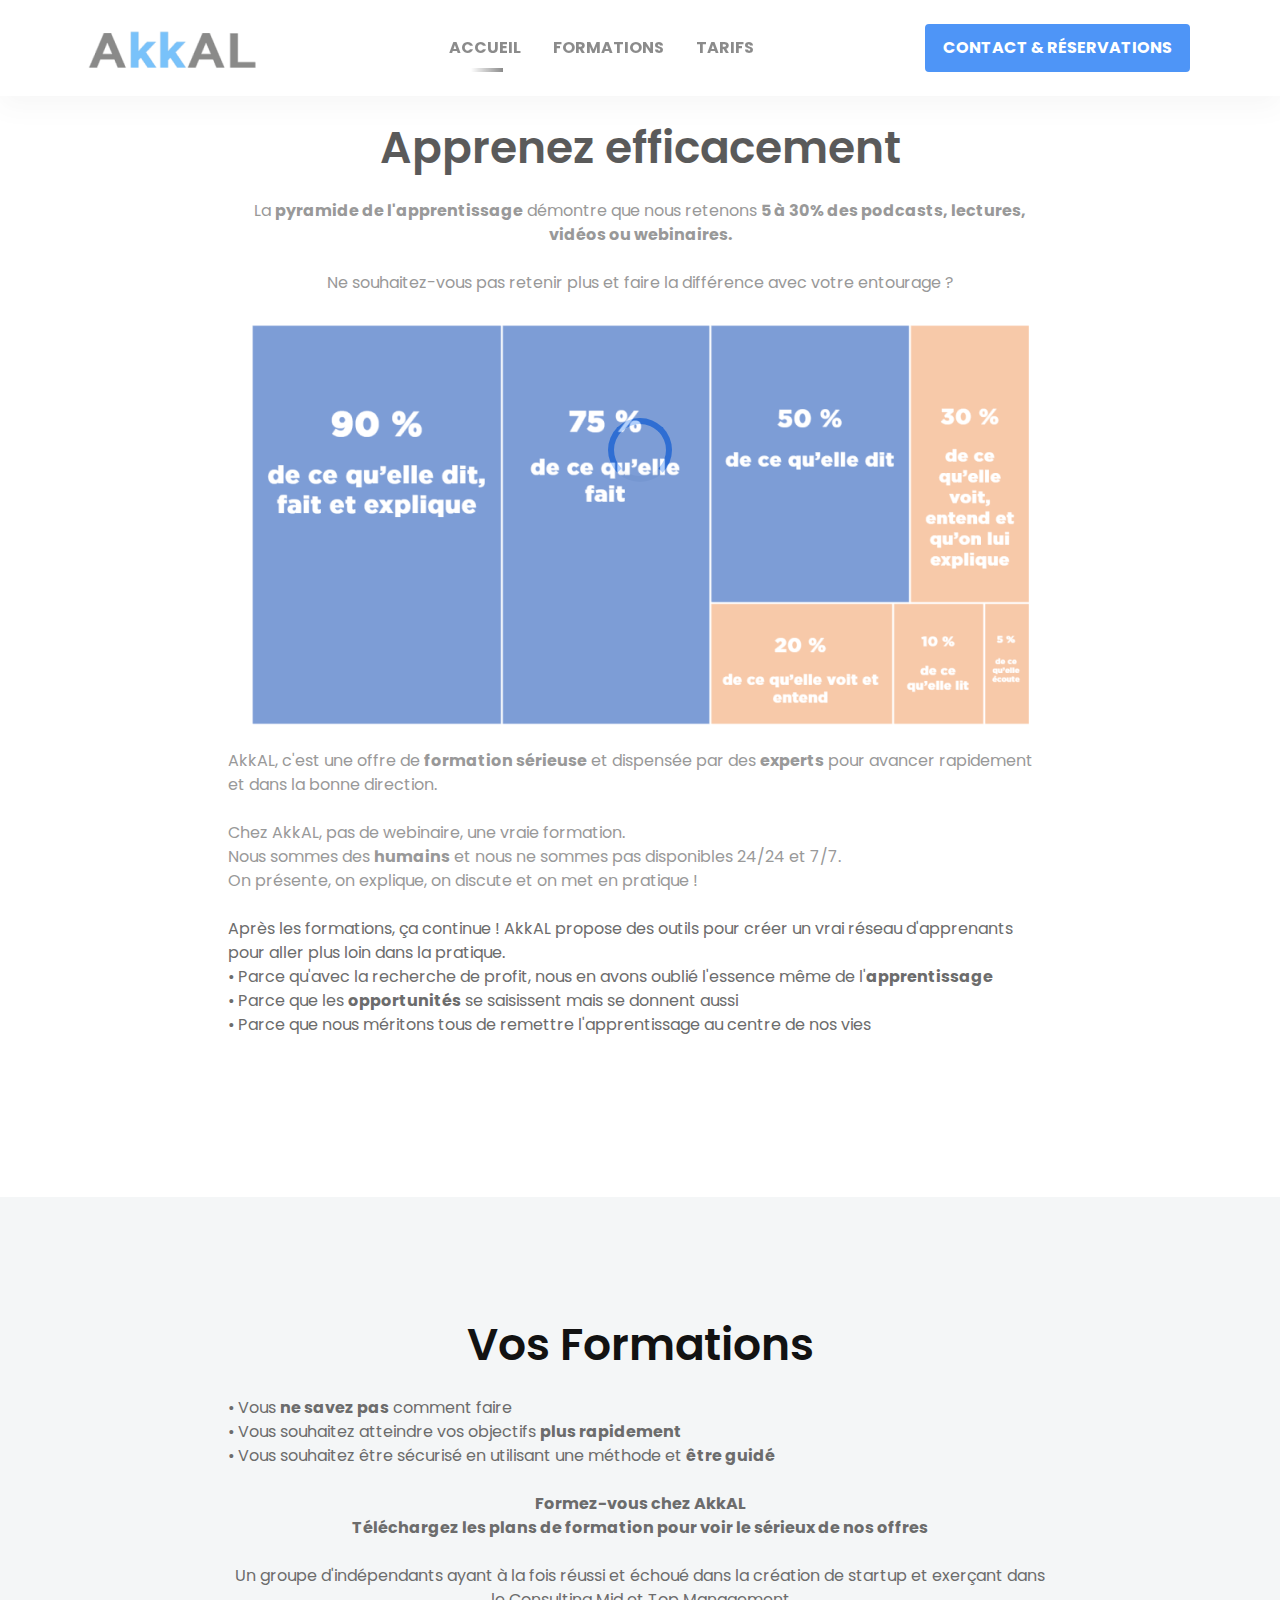
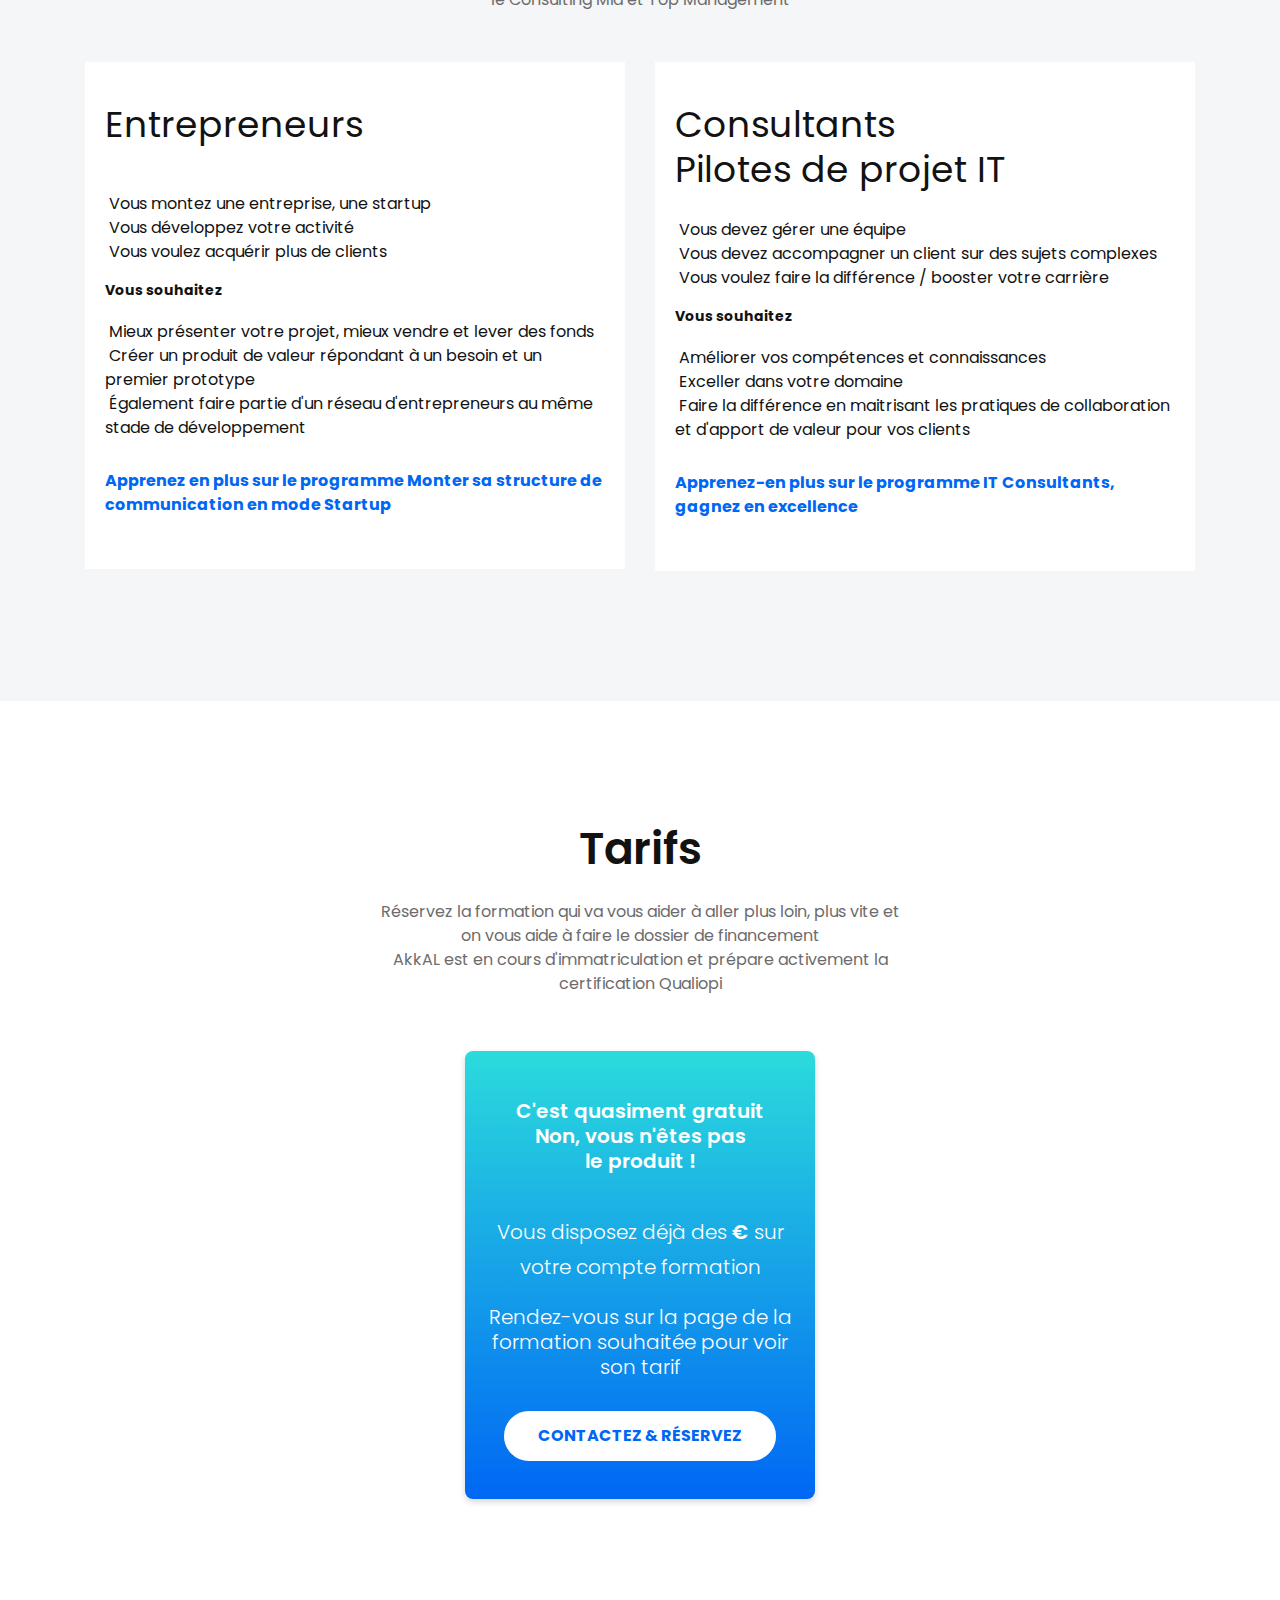
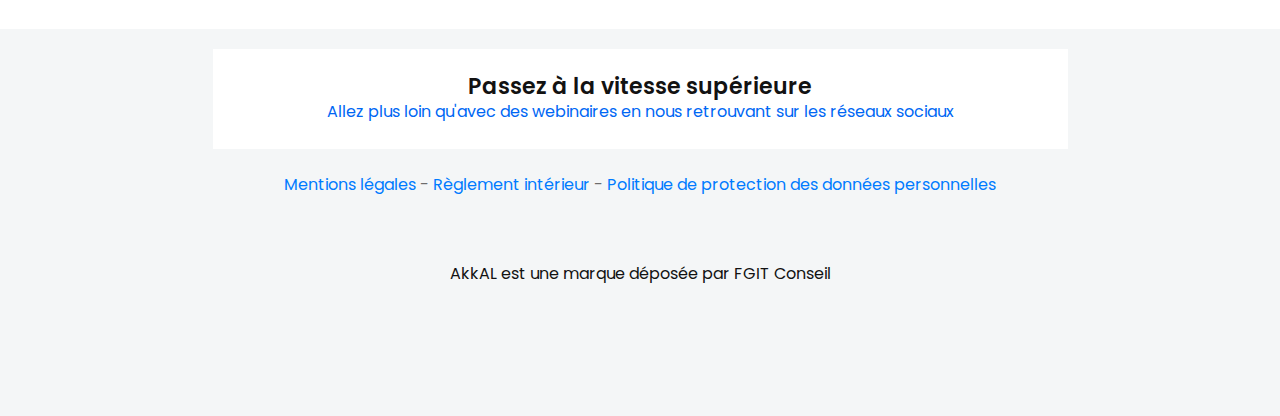
==== commit ca50561f: "Corrections orthographes" ====
--- a/index.html
+++ b/index.html
@@ -92,7 +92,7 @@
                 <div class="col-lg-9 col-md-10">
                     <div class="section-title text-center pb-30">
                         <h3 class="title">Apprenez efficacement</h3>
-                        <p class="text">La <b>pyramide de l'apprentissage</b> précise que vous retenez <b>5 à 30% des podcasts, lectures, vidéos ou webinaires.</b> <br />Ne souhaitez-vous pas retenir plus et faire la différence avec votre entourage ?</p>
+                        <p class="text">La <b>pyramide de l'apprentissage</b> démontre que nous retenons <b>5 à 30% des podcasts, lectures, vidéos ou webinaires.</b> <br /><br />Ne souhaitez-vous pas retenir plus et faire la différence avec votre entourage ?</p>
                     </div> <!-- section title -->
                 </div>
             </div> <!-- row -->
@@ -105,13 +105,13 @@
                 <div class="col-lg-9 col-md-10">
                     <div class="section-title text-center pb-30">
                         <p class="text text-left">
-                            AkkAL, c'est 2 offres de formations sérieuses et dispensées par des experts pour avancer rapidement et dans la bonne direction.
-                            <br />AkkAL, pas de webinaire une vraie formation. 
-                            <br /><br />Chez AkkAL, nous sommes des humains et nous ne sommes pas disponibles 24/24 et 7/7. 
+                            AkkAL, c'est une offre de <b>formation sérieuse</b> et dispensée par des <b>experts</b> pour avancer rapidement et dans la bonne direction.
+                            <br /><br />Chez AkkAL, pas de webinaire, une vraie formation. 
+                            <br />Nous sommes des <b>humains</b> et nous ne sommes pas disponibles 24/24 et 7/7. 
                             <br />On présente, on explique, on discute et on met en pratique !
-                            <br /><br />Après les formations, ça continue ! AkkAL propose des outils pour créer un vrai réseau des apprenants pour aller plus loin dans la pratique.
-                            <br />•	Parce qu'avec la recherche de profit, on en a oublié l'essence même de l'apprentissage
-                            <br />•	Parce que les opportunités se saisissent et se donnent aussi
+                            <br /><br />Après les formations, ça continue ! AkkAL propose des outils pour créer un vrai réseau d'apprenants pour aller plus loin dans la pratique.
+                            <br />•	Parce qu'avec la recherche de profit, nous en avons oublié l'essence même de l'<b>apprentissage</b>
+                            <br />•	Parce que les <b>opportunités</b> se saisissent mais se donnent aussi
                             <br />•	Parce que nous méritons tous de remettre l'apprentissage au centre de nos vies 
                         </p>
                     </div> <!-- section title -->
@@ -128,15 +128,15 @@
                     <div class="section-title text-center pb-10">
                         <h3 class="title">Vos Formations</h3>
                         <p class="text text-left">
-                            •	Vous ne savez pas comment faire 
-                            <br />•	Vous souhaitez attendre vos objectifs plus rapidement
-                            <br />•	Vous souhaitez être sécurisé en utilisant une méthode et être guidé
+                            •	Vous <b>ne savez pas</b> comment faire 
+                            <br />•	Vous souhaitez atteindre vos objectifs <b>plus rapidement</b>
+                            <br />•	Vous souhaitez être sécurisé en utilisant une méthode et <b>être guidé</b>
                         </p>
                         <p class="text">
                             <b>Formez-vous chez AkkAL
                             <br />Téléchargez les plans de formation pour voir le sérieux de nos offres</b>
                         </p>
-                        <p class="text">Un groupe d'indépendants ayant à la fois réussi et échoué dans la création de startup et exerçant dans le consulting mid et top management</p>
+                        <p class="text">Un groupe d'indépendants ayant à la fois réussi et échoué dans la création de startup et exerçant dans le Consulting Mid et Top Management</p>
                     </div> <!-- row -->
                 </div>
             </div> <!-- row -->
@@ -161,10 +161,10 @@
                                     <ul>
                                         <li><i class="lni lni-check-mark-circle"></i> Mieux présenter votre projet, mieux vendre et lever des fonds</li>
                                         <li><i class="lni lni-check-mark-circle"></i> Créer un produit de valeur répondant à un besoin et un premier prototype</li>
-                                        <li><i class="lni lni-check-mark-circle"></i> Également faire partie d'un réseau d'entrepreneur au même stade de développement</li>
+                                        <li><i class="lni lni-check-mark-circle"></i> Également faire partie d'un réseau d'entrepreneurs au même stade de développement</li>
                                     </ul>
                             </div>
-                            <a class="features-btn" href="formation-startupers.html">Apprenez en plus sur le programme monter sa structure de communication en mode Startup</a>
+                            <a class="features-btn" href="formation-startupers.html">Apprenez en plus sur le programme Monter sa structure de communication en mode Startup</a>
                         </div>
                     </div> <!-- single features -->
                 </div> 
@@ -178,7 +178,7 @@
                                 <ul>
                                     <li><i class="lni lni-check-mark-circle"></i> Vous devez gérer une équipe</li>
                                     <li><i class="lni lni-check-mark-circle"></i> Vous devez accompagner un client sur des sujets complexes</li>
-                                    <li><i class="lni lni-check-mark-circle"></i> Vous voulez faire la différence / booster sa carrière</li>
+                                    <li><i class="lni lni-check-mark-circle"></i> Vous voulez faire la différence / booster votre carrière</li>
                                 </ul>
                         </div>
                             <p class="text">
@@ -191,7 +191,7 @@
                                         <li><i class="lni lni-check-mark-circle"></i> Faire la différence en maitrisant les pratiques de collaboration et d'apport de valeur pour vos clients</li>
                                     </ul>
                             </div>
-                            <a class="features-btn" href="#services">Apprenez-en plus sur le programme IT Consultants et gagnez en excellence</a>
+                            <a class="features-btn" href="#services">Apprenez-en plus sur le programme IT Consultants, gagnez en excellence</a>
                         </div>
                     </div> <!-- single features -->
                 </div>
@@ -207,7 +207,7 @@
                 <div class="col-lg-6 col-md-10">
                     <div class="section-title text-center pb-25">
                         <h3 class="title">Tarifs</h3>
-                        <p class="text">Réservez la formation qui va vous aider à aller plus loin, plus vite et on vous aide à faire le dossier de financement</p>
+                        <p class="text">Réservez la formation qui va vous aider à aller plus loin, plus vite et on vous aide à faire le dossier de financement<br />AkkAL est en cours d'immatriculation et prépare activement la certification Qualiopi</p>
                     </div> <!-- section title -->
                 </div>
             </div> <!-- row -->
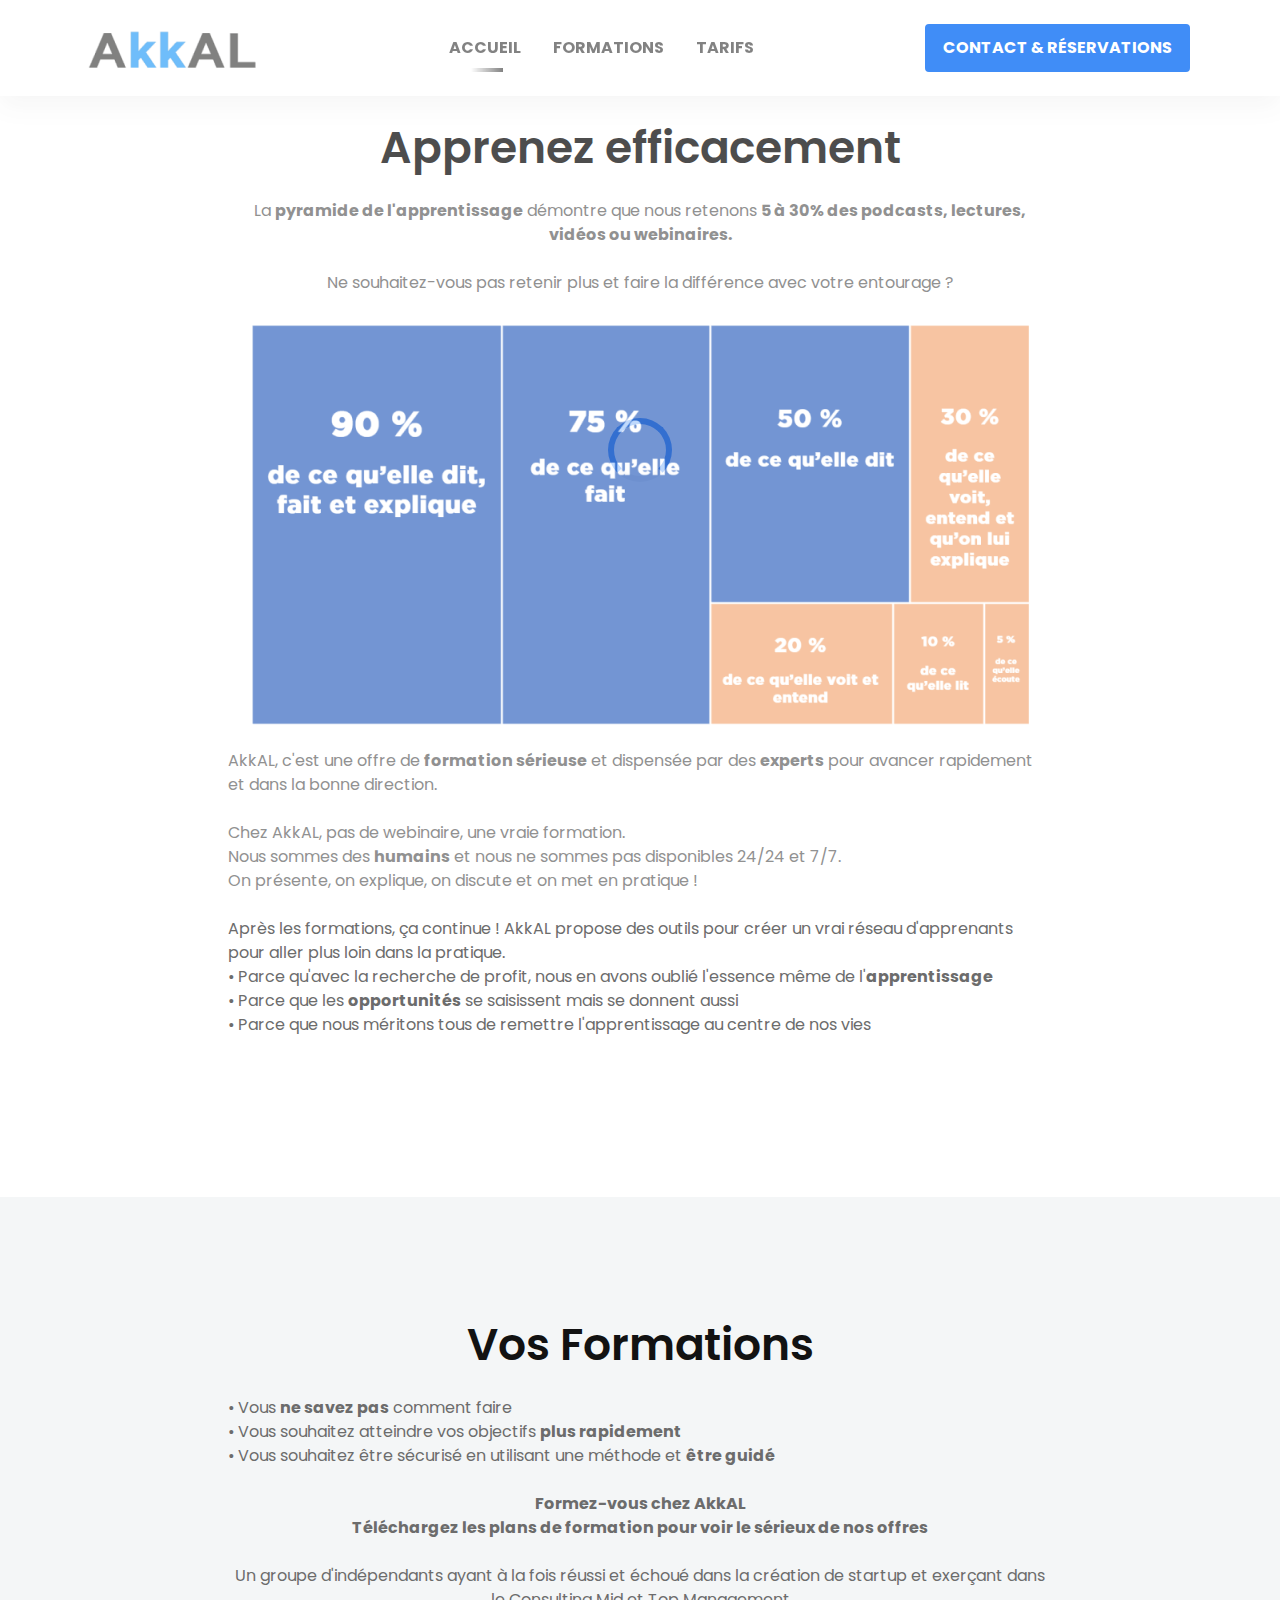
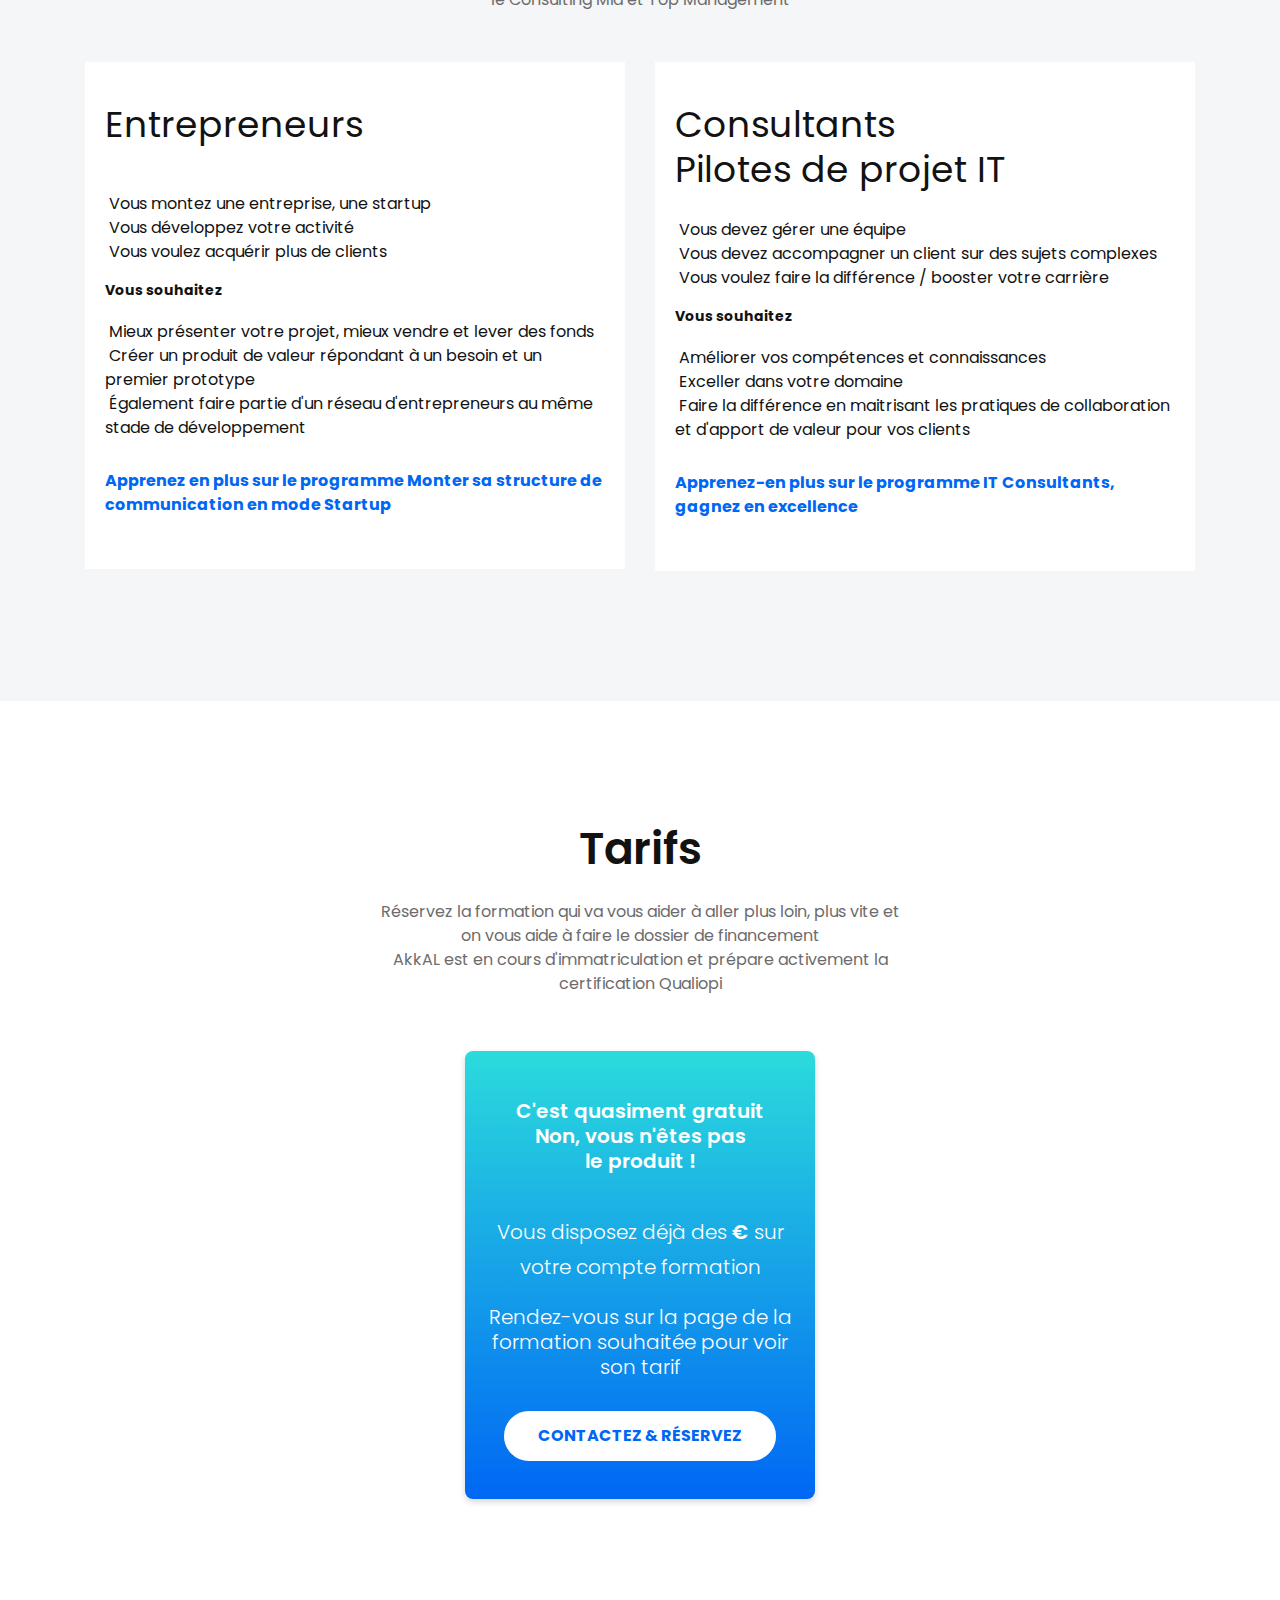
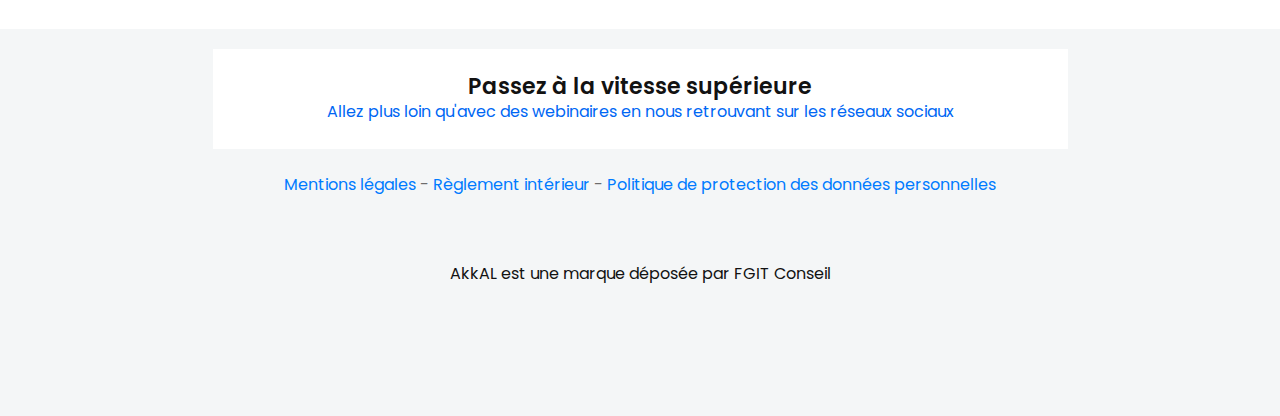
==== commit 79a73c11: "Ajout de l'Analytics" ====
--- a/index.html
+++ b/index.html
@@ -5,8 +5,16 @@
     <meta charset="utf-8">
     <!--====== Title ======-->
     <title>AkkAL - Formation & Collectif</title>
-    <meta name="description" content="">
+    <meta name="description" content="AkkAL est un centre de formation. L'offre de formation innovante porte à la fois sur la création de startups et sur l'excellence dans le travail de Consulting.">
     <meta name="viewport" content="width=device-width, initial-scale=1">
+    <!-- Global site tag (gtag.js) - Google Analytics -->
+    <script async src="https://www.googletagmanager.com/gtag/js?id=G-PBC5NP2LXW"></script>
+    <script>
+        window.dataLayer = window.dataLayer || [];
+        function gtag(){dataLayer.push(arguments);}
+        gtag('js', new Date());
+        gtag('config', 'G-PBC5NP2LXW');
+    </script>
     <!--====== Favicon Icon ======-->
     <link rel="shortcut icon" href="assets/images/favicon.ico" type="image/ico">
     <!--====== Magnific Popup CSS ======-->
@@ -20,7 +28,7 @@
     <!--====== Default CSS ======-->
     <link rel="stylesheet" href="assets/css/default.css">
     <!--====== Style CSS ======-->
-    <link rel="stylesheet" href="assets/css/style.css">
+    <link rel="stylesheet" href="assets/css/style.css">    
 </head>
 <body>
     <!--[if IE]>
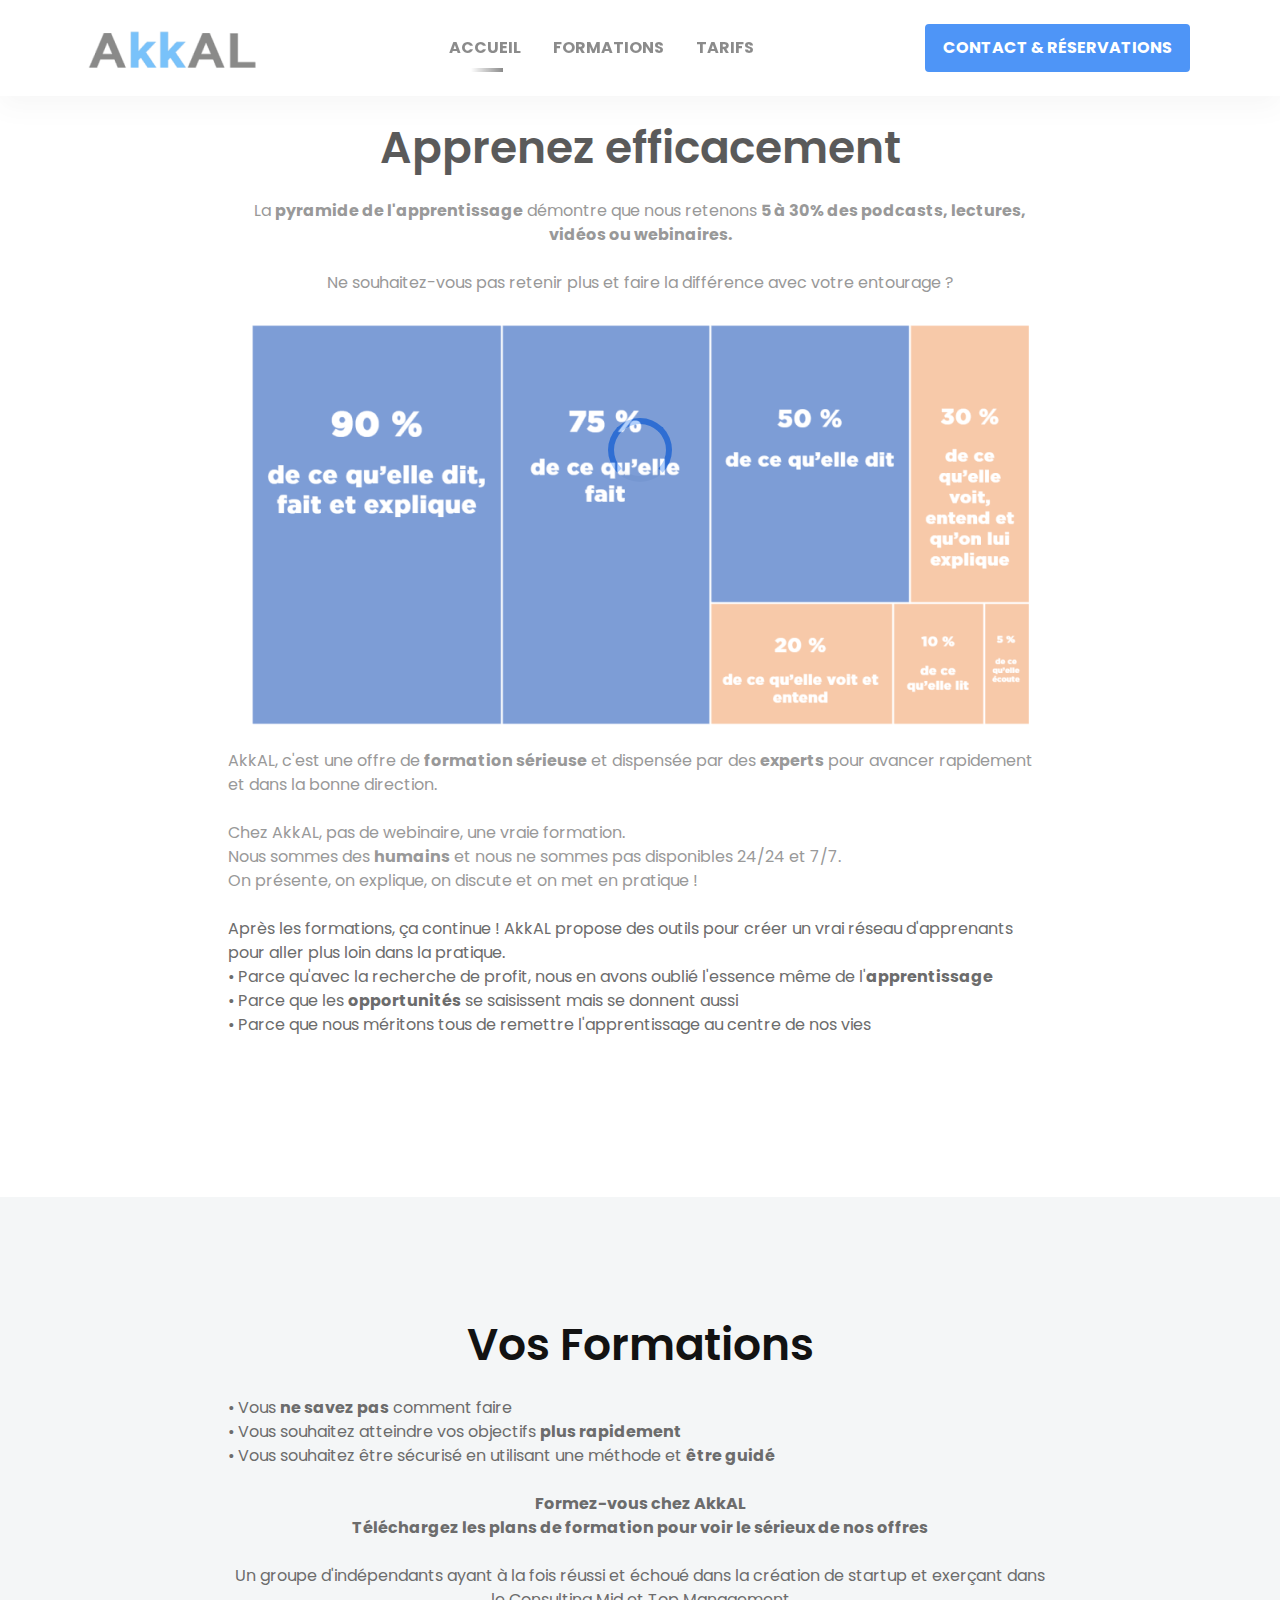
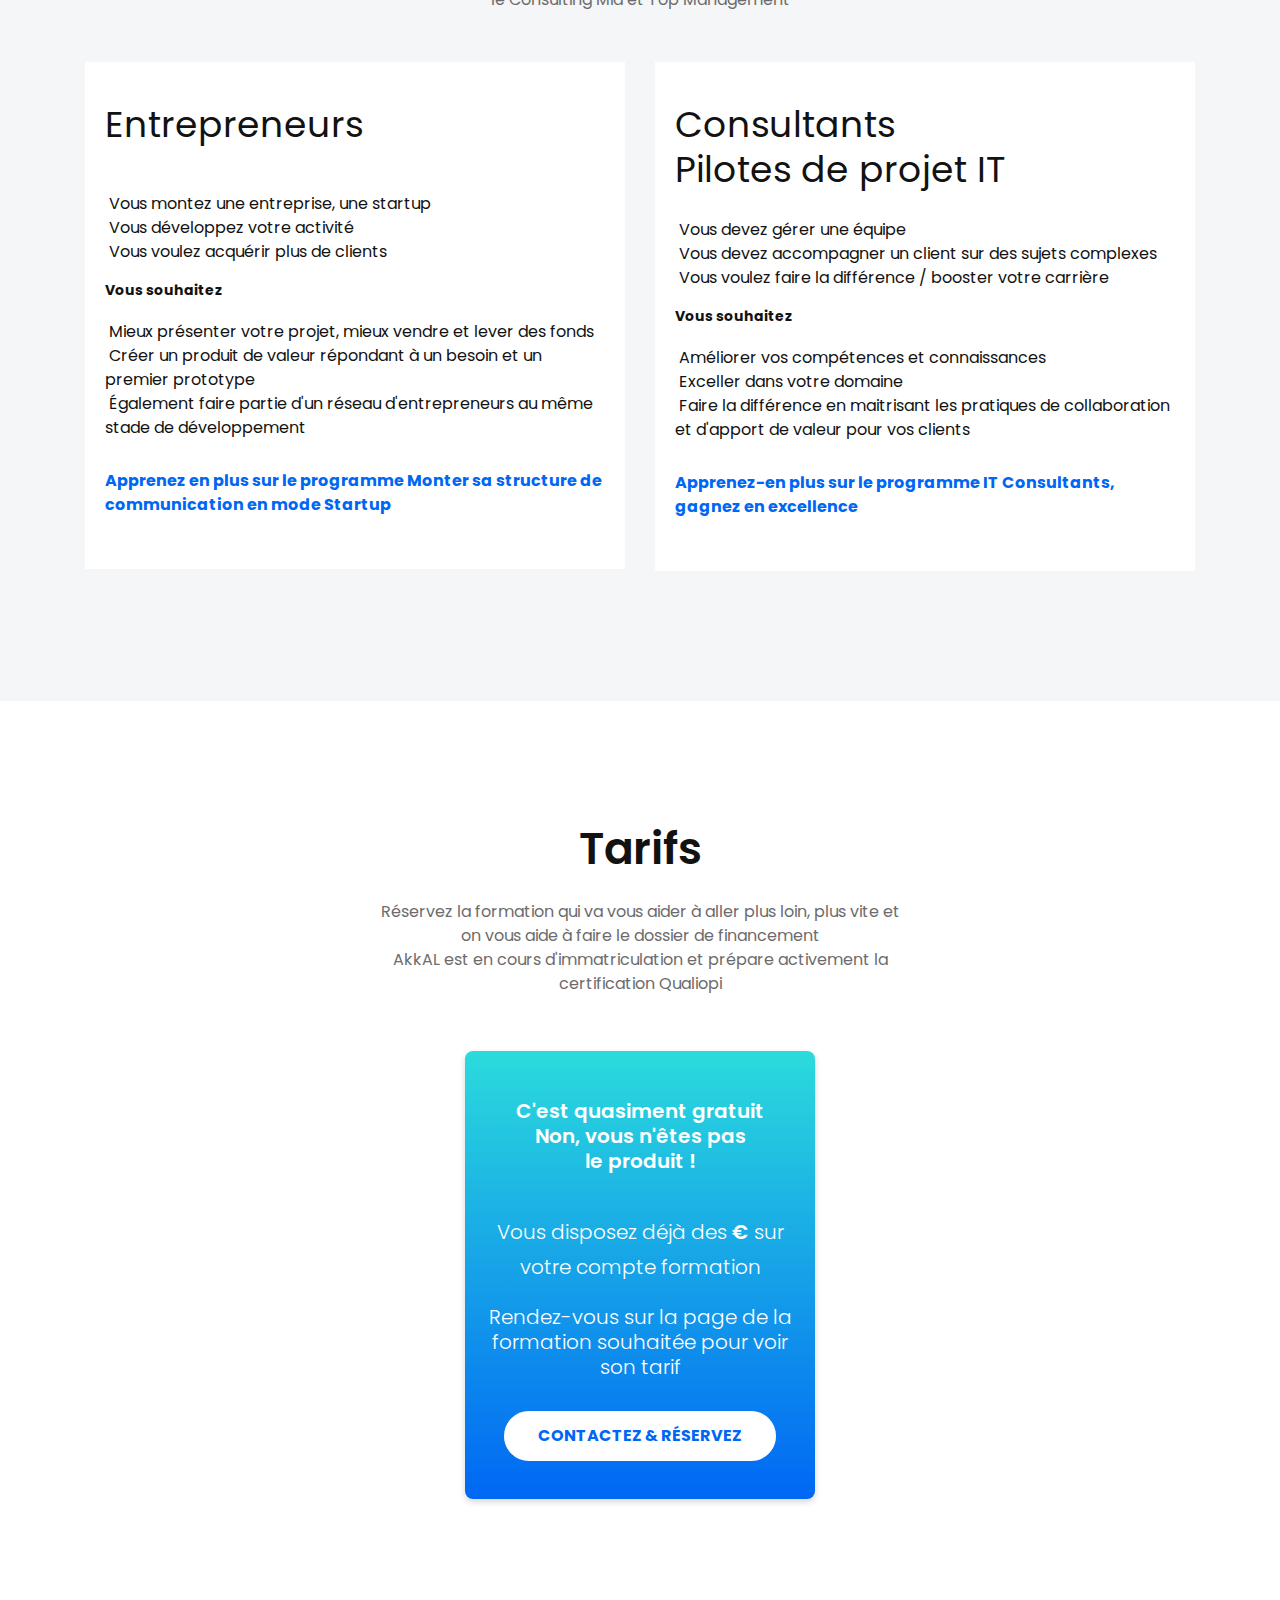
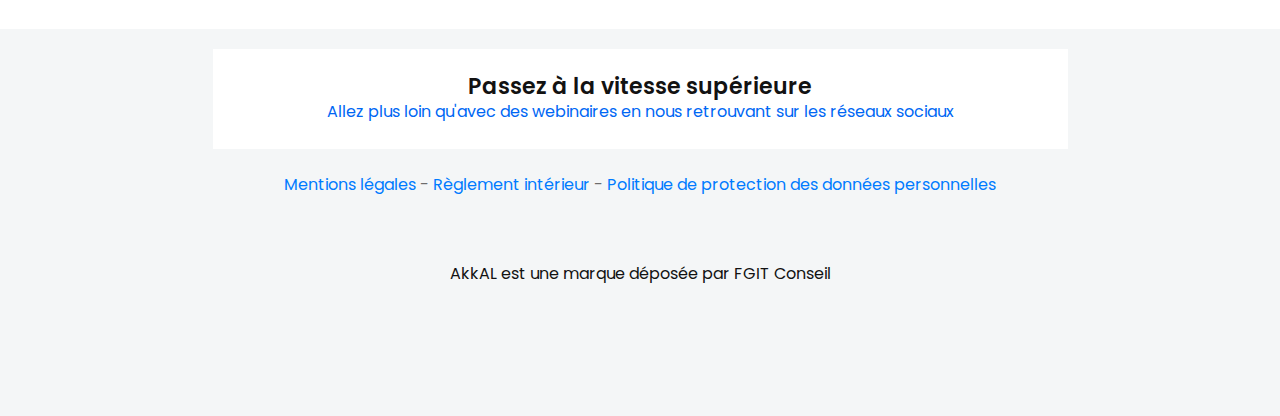
==== commit 2f76d18a: "Update index.html" ====
--- a/index.html
+++ b/index.html
@@ -179,7 +179,7 @@
                 <div class="col-lg-6 col-md-7 col-sm-9">
                     <div class="single-features mt-40">
                         <div class="features-title-icon d-flex justify-content-between">
-                            <h4 class="features-title"><a href="#services">Consultants <br />Pilotes de projet IT</a><br /><br /></h4>
+                            <h4 class="features-title"><a href="formation-consultants.html">Consultants <br />Pilotes de projet IT</a><br /><br /></h4>
                         </div>
                         <div class="features-content">
                             <div class="pricing-list">
@@ -199,7 +199,7 @@
                                         <li><i class="lni lni-check-mark-circle"></i> Faire la différence en maitrisant les pratiques de collaboration et d'apport de valeur pour vos clients</li>
                                     </ul>
                             </div>
-                            <a class="features-btn" href="#services">Apprenez-en plus sur le programme IT Consultants, gagnez en excellence</a>
+                            <a class="features-btn" href="formation-consultants.html">Apprenez-en plus sur le programme IT Consultants, gagnez en excellence</a>
                         </div>
                     </div> <!-- single features -->
                 </div>
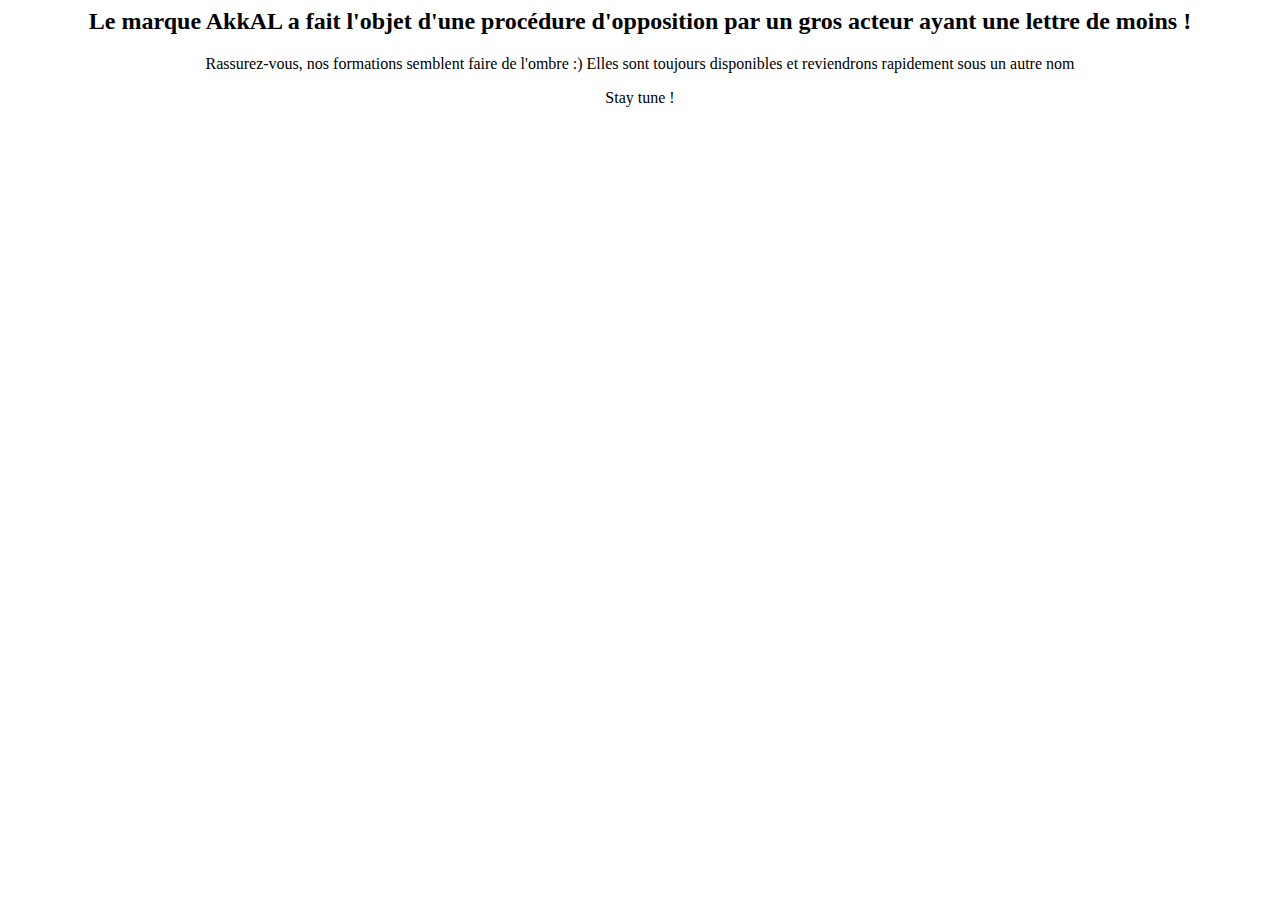
==== commit 70dabe8c: "supp_website" ====
--- a/index.html
+++ b/index.html
@@ -1,12 +1,10 @@
-<!doctype html>
-<html class="no-js" lang="fr">
-<head>
+<html>
+    <head>
     <link rel="canonical" href="https://www.akkal.fr/" />
     <meta charset="utf-8">
     <!--====== Title ======-->
     <title>AkkAL - Formation & Collectif</title>
-    <meta name="description" content="AkkAL est un centre de formation. L'offre de formation innovante porte à la fois sur la création de startups et sur l'excellence dans le travail de Consulting.">
-    <meta name="viewport" content="width=device-width, initial-scale=1">
+    <meta name="description" content="AkkAL n'existe plus ! Un gros acteur avec une lettre de moins a fait opposition à la marque...">
     <!-- Global site tag (gtag.js) - Google Analytics -->
     <script async src="https://www.googletagmanager.com/gtag/js?id=G-PBC5NP2LXW"></script>
     <script>
@@ -15,287 +13,9 @@
         gtag('js', new Date());
         gtag('config', 'G-PBC5NP2LXW');
     </script>
-    <!--====== Favicon Icon ======-->
-    <link rel="shortcut icon" href="assets/images/favicon.ico" type="image/ico">
-    <!--====== Magnific Popup CSS ======-->
-    <link rel="stylesheet" href="assets/css/magnific-popup.css">
-    <!--====== Slick CSS ======-->
-    <link rel="stylesheet" href="assets/css/slick.css">
-    <!--====== Line Icons CSS ======-->
-    <link rel="stylesheet" href="assets/css/LineIcons.css">
-    <!--====== Bootstrap CSS ======-->
-    <link rel="stylesheet" href="assets/css/bootstrap.min.css">
-    <!--====== Default CSS ======-->
-    <link rel="stylesheet" href="assets/css/default.css">
-    <!--====== Style CSS ======-->
-    <link rel="stylesheet" href="assets/css/style.css">    
 </head>
-<body>
-    <!--[if IE]>
-    <p class="browserupgrade">You are using an <strong>outdated</strong> browser. Please <a href="https://browsehappy.com/">upgrade your browser</a> to improve your experience and security.</p>
-  <![endif]-->
-   
-    <!--====== PRELOADER PART START ======-->
-
-    <div class="preloader">
-        <div class="loader">
-            <div class="ytp-spinner">
-                <div class="ytp-spinner-container">
-                    <div class="ytp-spinner-rotator">
-                        <div class="ytp-spinner-left">
-                            <div class="ytp-spinner-circle"></div>
-                        </div>
-                        <div class="ytp-spinner-right">
-                            <div class="ytp-spinner-circle"></div>
-                        </div>
-                    </div>
-                </div>
-            </div>
-        </div>
-    </div>
-
-    <!--====== PRELOADER PART ENDS ======-->
-    
-    <!--====== NAVBAR TWO PART START ======-->
-
-    <section class="navbar-area sticky">
-        <div class="container">
-            <div class="row">
-                <div class="col-lg-12">
-                    <nav class="navbar navbar-expand-lg">
-                       
-                        <a class="navbar-brand" href="index.html">
-                            <img src="assets/images/akkal_logo.png" alt="Logo">
-                        </a>
-                        
-                        <button class="navbar-toggler" type="button" data-toggle="collapse" data-target="#navbarTwo" aria-controls="navbarTwo" aria-expanded="false" aria-label="Toggle navigation">
-                            <span class="toggler-icon"></span>
-                            <span class="toggler-icon"></span>
-                            <span class="toggler-icon"></span>
-                        </button>
-
-                        <div class="collapse navbar-collapse sub-menu-bar" id="navbarTwo">
-                            <ul class="navbar-nav m-auto">
-                                <li class="nav-item active"><a class="page-scroll" href="index.html#home">Accueil</a></li>
-                                <li class="nav-item"><a class="page-scroll" href="index.html#services">Formations</a></li>
-                                <li class="nav-item"><a class="page-scroll" href="index.html#pricing">Tarifs</a></li>
-                            </ul>
-                        </div>
-                        
-                        <div class="navbar-btn d-none d-sm-inline-block">
-                            <ul>
-                                <li><a class="solid" href="Contact-reservation.html">Contact & Réservations</a></li>
-                            </ul>
-                        </div>
-                    </nav> <!-- navbar -->
-                </div>
-            </div> <!-- row -->
-        </div> <!-- container -->
-    </section>
-    <!--====== NAVBAR TWO PART ENDS ======-->
-    <!--====== PART START ======-->
-    <section id="home" class="team-area pt-120 pb-130">
-        <div class="container">
-            <div class="row justify-content-center">
-                <div class="col-lg-9 col-md-10">
-                    <div class="section-title text-center pb-30">
-                        <h3 class="title">Apprenez efficacement</h3>
-                        <p class="text">La <b>pyramide de l'apprentissage</b> démontre que nous retenons <b>5 à 30% des podcasts, lectures, vidéos ou webinaires.</b> <br /><br />Ne souhaitez-vous pas retenir plus et faire la différence avec votre entourage ?</p>
-                    </div> <!-- section title -->
-                </div>
-            </div> <!-- row -->
-            <div class="row justify-content-center">
-                <div class="team-image">
-                    <img src="assets/images/akkal-pyramide-apprentissage.png" alt="Team">
-                </div>
-            </div> 
-            <div class="row justify-content-center">
-                <div class="col-lg-9 col-md-10">
-                    <div class="section-title text-center pb-30">
-                        <p class="text text-left">
-                            AkkAL, c'est une offre de <b>formation sérieuse</b> et dispensée par des <b>experts</b> pour avancer rapidement et dans la bonne direction.
-                            <br /><br />Chez AkkAL, pas de webinaire, une vraie formation. 
-                            <br />Nous sommes des <b>humains</b> et nous ne sommes pas disponibles 24/24 et 7/7. 
-                            <br />On présente, on explique, on discute et on met en pratique !
-                            <br /><br />Après les formations, ça continue ! AkkAL propose des outils pour créer un vrai réseau d'apprenants pour aller plus loin dans la pratique.
-                            <br />•	Parce qu'avec la recherche de profit, nous en avons oublié l'essence même de l'<b>apprentissage</b>
-                            <br />•	Parce que les <b>opportunités</b> se saisissent mais se donnent aussi
-                            <br />•	Parce que nous méritons tous de remettre l'apprentissage au centre de nos vies 
-                        </p>
-                    </div> <!-- section title -->
-                </div>
-            </div> <!-- row -->
-        </div> <!-- container -->
-    </section>
-    <!--====== PART ENDS ======-->
-    <!--====== PART START ======-->
-    <section id="services" class="features-area">
-        <div class="container">
-            <div class="row justify-content-center">
-                <div class="col-lg-9 col-md-10">
-                    <div class="section-title text-center pb-10">
-                        <h3 class="title">Vos Formations</h3>
-                        <p class="text text-left">
-                            •	Vous <b>ne savez pas</b> comment faire 
-                            <br />•	Vous souhaitez atteindre vos objectifs <b>plus rapidement</b>
-                            <br />•	Vous souhaitez être sécurisé en utilisant une méthode et <b>être guidé</b>
-                        </p>
-                        <p class="text">
-                            <b>Formez-vous chez AkkAL
-                            <br />Téléchargez les plans de formation pour voir le sérieux de nos offres</b>
-                        </p>
-                        <p class="text">Un groupe d'indépendants ayant à la fois réussi et échoué dans la création de startup et exerçant dans le Consulting Mid et Top Management</p>
-                    </div> <!-- row -->
-                </div>
-            </div> <!-- row -->
-            <div class="row justify-content-center">
-                <div class="col-lg-6 col-md-7 col-sm-9">
-                    <div class="single-features mt-40">
-                        <div class="features-title-icon d-flex justify-content-between">
-                            <h4 class="features-title"><a href="formation-startupers.html">Entrepreneurs<br /><br /></a></h4>
-                        </div>
-                        <div class="features-content">
-                            <div class="pricing-list">
-                                <ul>
-                                    <li><i class="lni lni-check-mark-circle"></i> Vous montez une entreprise, une startup</li>
-                                    <li><i class="lni lni-check-mark-circle"></i> Vous développez votre activité</li>
-                                    <li><i class="lni lni-check-mark-circle"></i> Vous voulez acquérir plus de clients </li>
-                                </ul>
-                        </div>
-                            <p class="text">
-                                <b>Vous souhaitez <br /><br /></b> 
-                            </p>
-                            <div class="pricing-list">
-                                    <ul>
-                                        <li><i class="lni lni-check-mark-circle"></i> Mieux présenter votre projet, mieux vendre et lever des fonds</li>
-                                        <li><i class="lni lni-check-mark-circle"></i> Créer un produit de valeur répondant à un besoin et un premier prototype</li>
-                                        <li><i class="lni lni-check-mark-circle"></i> Également faire partie d'un réseau d'entrepreneurs au même stade de développement</li>
-                                    </ul>
-                            </div>
-                            <a class="features-btn" href="formation-startupers.html">Apprenez en plus sur le programme Monter sa structure de communication en mode Startup</a>
-                        </div>
-                    </div> <!-- single features -->
-                </div> 
-                <div class="col-lg-6 col-md-7 col-sm-9">
-                    <div class="single-features mt-40">
-                        <div class="features-title-icon d-flex justify-content-between">
-                            <h4 class="features-title"><a href="formation-consultants.html">Consultants <br />Pilotes de projet IT</a><br /><br /></h4>
-                        </div>
-                        <div class="features-content">
-                            <div class="pricing-list">
-                                <ul>
-                                    <li><i class="lni lni-check-mark-circle"></i> Vous devez gérer une équipe</li>
-                                    <li><i class="lni lni-check-mark-circle"></i> Vous devez accompagner un client sur des sujets complexes</li>
-                                    <li><i class="lni lni-check-mark-circle"></i> Vous voulez faire la différence / booster votre carrière</li>
-                                </ul>
-                        </div>
-                            <p class="text">
-                                <b>Vous souhaitez <br /><br /></b> 
-                            </p>
-                            <div class="pricing-list">
-                                    <ul>
-                                        <li><i class="lni lni-check-mark-circle"></i> Améliorer vos compétences et connaissances</li>
-                                        <li><i class="lni lni-check-mark-circle"></i> Exceller dans votre domaine</li>
-                                        <li><i class="lni lni-check-mark-circle"></i> Faire la différence en maitrisant les pratiques de collaboration et d'apport de valeur pour vos clients</li>
-                                    </ul>
-                            </div>
-                            <a class="features-btn" href="formation-consultants.html">Apprenez-en plus sur le programme IT Consultants, gagnez en excellence</a>
-                        </div>
-                    </div> <!-- single features -->
-                </div>
-            </div> <!-- row -->
-        </div> <!-- container -->
-    </section>
-    <!--====== PART ENDS ======-->
-    <!--====== PART START ======-->
-
-    <section id="pricing" class="team-area pt-120 pb-130">
-        <div class="container">
-            <div class="row justify-content-center">
-                <div class="col-lg-6 col-md-10">
-                    <div class="section-title text-center pb-25">
-                        <h3 class="title">Tarifs</h3>
-                        <p class="text">Réservez la formation qui va vous aider à aller plus loin, plus vite et on vous aide à faire le dossier de financement<br />AkkAL est en cours d'immatriculation et prépare activement la certification Qualiopi</p>
-                    </div> <!-- section title -->
-                </div>
-            </div> <!-- row -->
-            <div class="row justify-content-center">
-                <div class="col-lg-4 col-md-7 col-sm-9">
-                    <div class="pricing-style mt-30">
-                        <div class="pricing-header text-center">
-                            <h5 class="sub-title">C'est quasiment gratuit <br />Non, vous n'êtes pas <br />le produit !<br /><br /></h5>
-                            <p class="month">Vous disposez déjà des <span class="price">€</span> sur votre compte formation<br /><br />Rendez-vous sur la page de la formation souhaitée pour voir son tarif</p>
-                        </div>
-                        <div class="pricing-btn rounded-buttons text-center">
-                            <a class="main-btn rounded-one" href="Contact-reservation.html">Contactez & Réservez</a>
-                        </div>    
-                    </div> <!-- pricing style one -->
-                </div>
-            </div> <!-- row -->
-        </div> <!-- container -->
-    </section>
-    <!--====== PART ENDS ======-->
-    <!--====== PART START ======-->
-    <section id="contact" class="contact-area">
-        <div class="container">
-            <div class="row justify-content-center">
-                <div class="team-style-eleven text-center wow fadeIn col-lg-9 col-md-10" data-wow-duration="1s" data-wow-delay="0s">    
-                    <div class="team-content">
-                        <div class="team-social">
-                            <ul class="social">
-                                <li><a href="https://www.facebook.com/akkal.formation"><i class="lni lni-facebook-filled"></i></a></li>
-                                <li><a href="https://twitter.com/AkkAL_Formation"><i class="lni lni-twitter-original"></i></a></li>
-                                <li><a href="https://www.linkedin.com/company/akkal"><i class="lni lni-linkedin-original"></i></a></li>
-                                <li><a href="https://www.instagram.com/akkal_formation/"><i class="lni lni-instagram"></i></a></li>
-                            </ul>
-                        </div>
-                        <h4 class="team-name">Passez à la vitesse supérieure</h4>
-                        <span class="sub-title">Allez plus loin qu'avec des webinaires en nous retrouvant sur les réseaux sociaux</span>
-                    </div>
-                </div> 
-                <div class="col-lg-9 col-md-10">
-                    <div class="section-title text-center pb-30">
-                        <p class="text"><a href="mentionslegales.html">Mentions légales</a> - <a href="reglementinterieur.html">Règlement intérieur</a> - <a href="rgpd.html">Politique de protection des données personnelles</a></p>
-                    </div> <!-- section title -->
-                </div>
-                <div class="copyright text-center mt-35">
-                    <p class="text">AkkAL est une marque déposée par FGIT Conseil</p>
-                </div> 
-            </div>  <!-- row -->
-        </div> <!-- container -->
-    </section>
-    <!--====== PART ENDS ======-->
-    <!--====== BACK TOP TOP PART START ======-->
-
-    <a href="#" class="back-to-top"><i class="lni lni-chevron-up"></i></a>
-
-    <!--====== BACK TOP TOP PART ENDS ======-->    
-    <!--====== Jquery js ======-->
-    <script src="assets/js/vendor/jquery-1.12.4.min.js"></script>
-    <script src="assets/js/vendor/modernizr-3.7.1.min.js"></script>
-    
-    <!--====== Bootstrap js ======-->
-    <script src="assets/js/popper.min.js"></script>
-    <script src="assets/js/bootstrap.min.js"></script>
-    
-    <!--====== Slick js ======-->
-    <script src="assets/js/slick.min.js"></script>
-    
-    <!--====== Magnific Popup js ======-->
-    <script src="assets/js/jquery.magnific-popup.min.js"></script>
-    
-    <!--====== Ajax Contact js ======-->
-    <script src="assets/js/ajax-contact.js"></script>
-    
-    <!--====== Isotope js ======-->
-    <script src="assets/js/imagesloaded.pkgd.min.js"></script>
-    <script src="assets/js/isotope.pkgd.min.js"></script>
-    
-    <!--====== Scrolling Nav js ======-->
-    <script src="assets/js/jquery.easing.min.js"></script>
-    <script src="assets/js/scrolling-nav.js"></script>
-    
-    <!--====== Main js ======-->
-    <script src="assets/js/main.js"></script>
+<body><h2 style="text-align: center;">Le marque AkkAL a fait l'objet d'une proc&eacute;dure d'opposition par un gros acteur ayant une lettre de moins !</h2>
+<p style="text-align: center;">Rassurez-vous, nos formations semblent faire de l'ombre :) Elles sont toujours disponibles et reviendrons rapidement sous un autre nom</p>
+<p style="text-align: center;">Stay tune !</p>
 </body>
-</html>
+</html>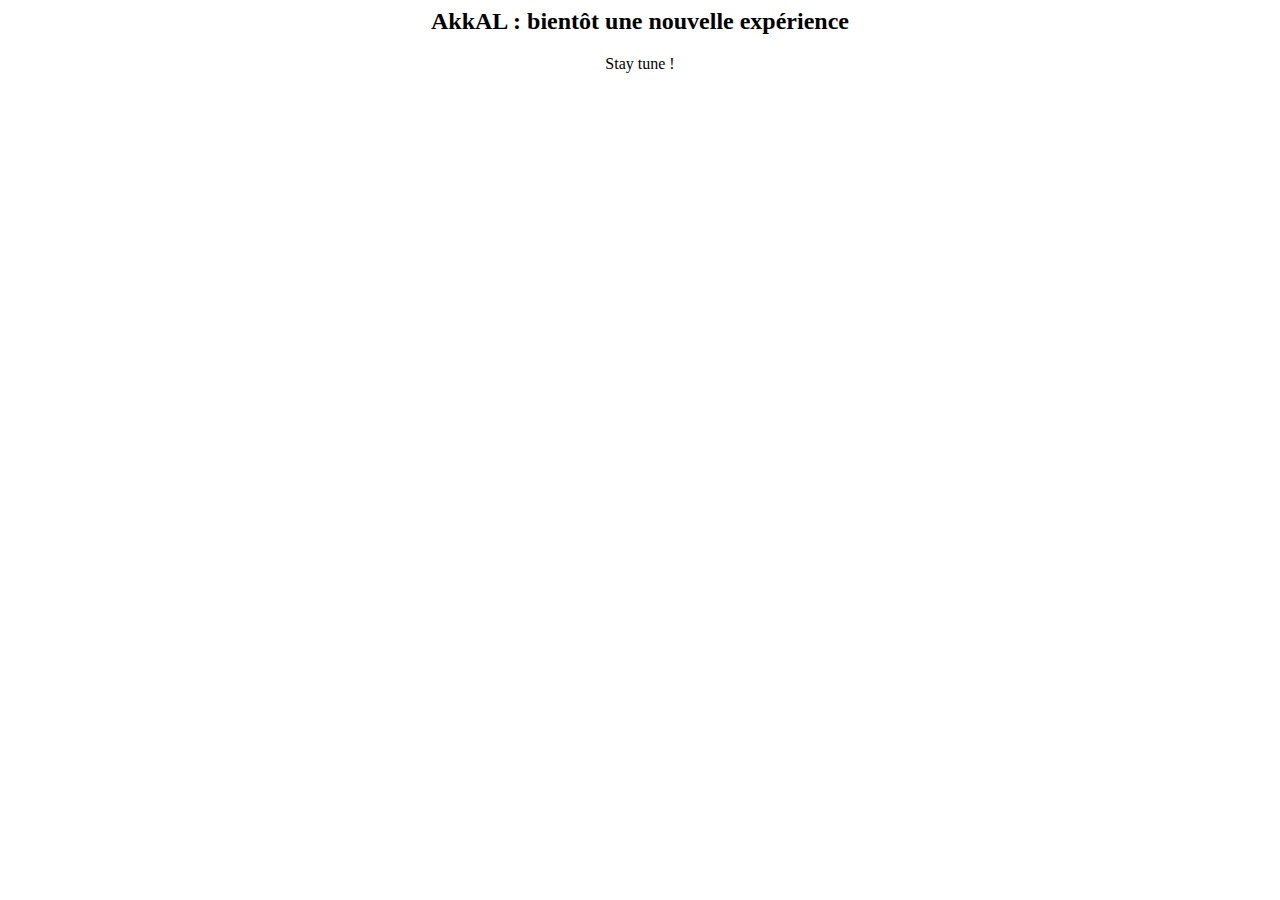
==== commit 69f68328: "redo" ====
--- a/index.html
+++ b/index.html
@@ -4,7 +4,7 @@
     <meta charset="utf-8">
     <!--====== Title ======-->
     <title>AkkAL - Formation & Collectif</title>
-    <meta name="description" content="AkkAL n'existe plus ! Un gros acteur avec une lettre de moins a fait opposition à la marque...">
+    <meta name="description" content="AkkAL : bientôt une nouvelle expérience">
     <!-- Global site tag (gtag.js) - Google Analytics -->
     <script async src="https://www.googletagmanager.com/gtag/js?id=G-PBC5NP2LXW"></script>
     <script>
@@ -14,8 +14,7 @@
         gtag('config', 'G-PBC5NP2LXW');
     </script>
 </head>
-<body><h2 style="text-align: center;">Le marque AkkAL a fait l'objet d'une proc&eacute;dure d'opposition par un gros acteur ayant une lettre de moins !</h2>
-<p style="text-align: center;">Rassurez-vous, nos formations semblent faire de l'ombre :) Elles sont toujours disponibles et reviendrons rapidement sous un autre nom</p>
+<body><h2 style="text-align: center;">AkkAL : bientôt une nouvelle expérience</h2>
 <p style="text-align: center;">Stay tune !</p>
 </body>
 </html>